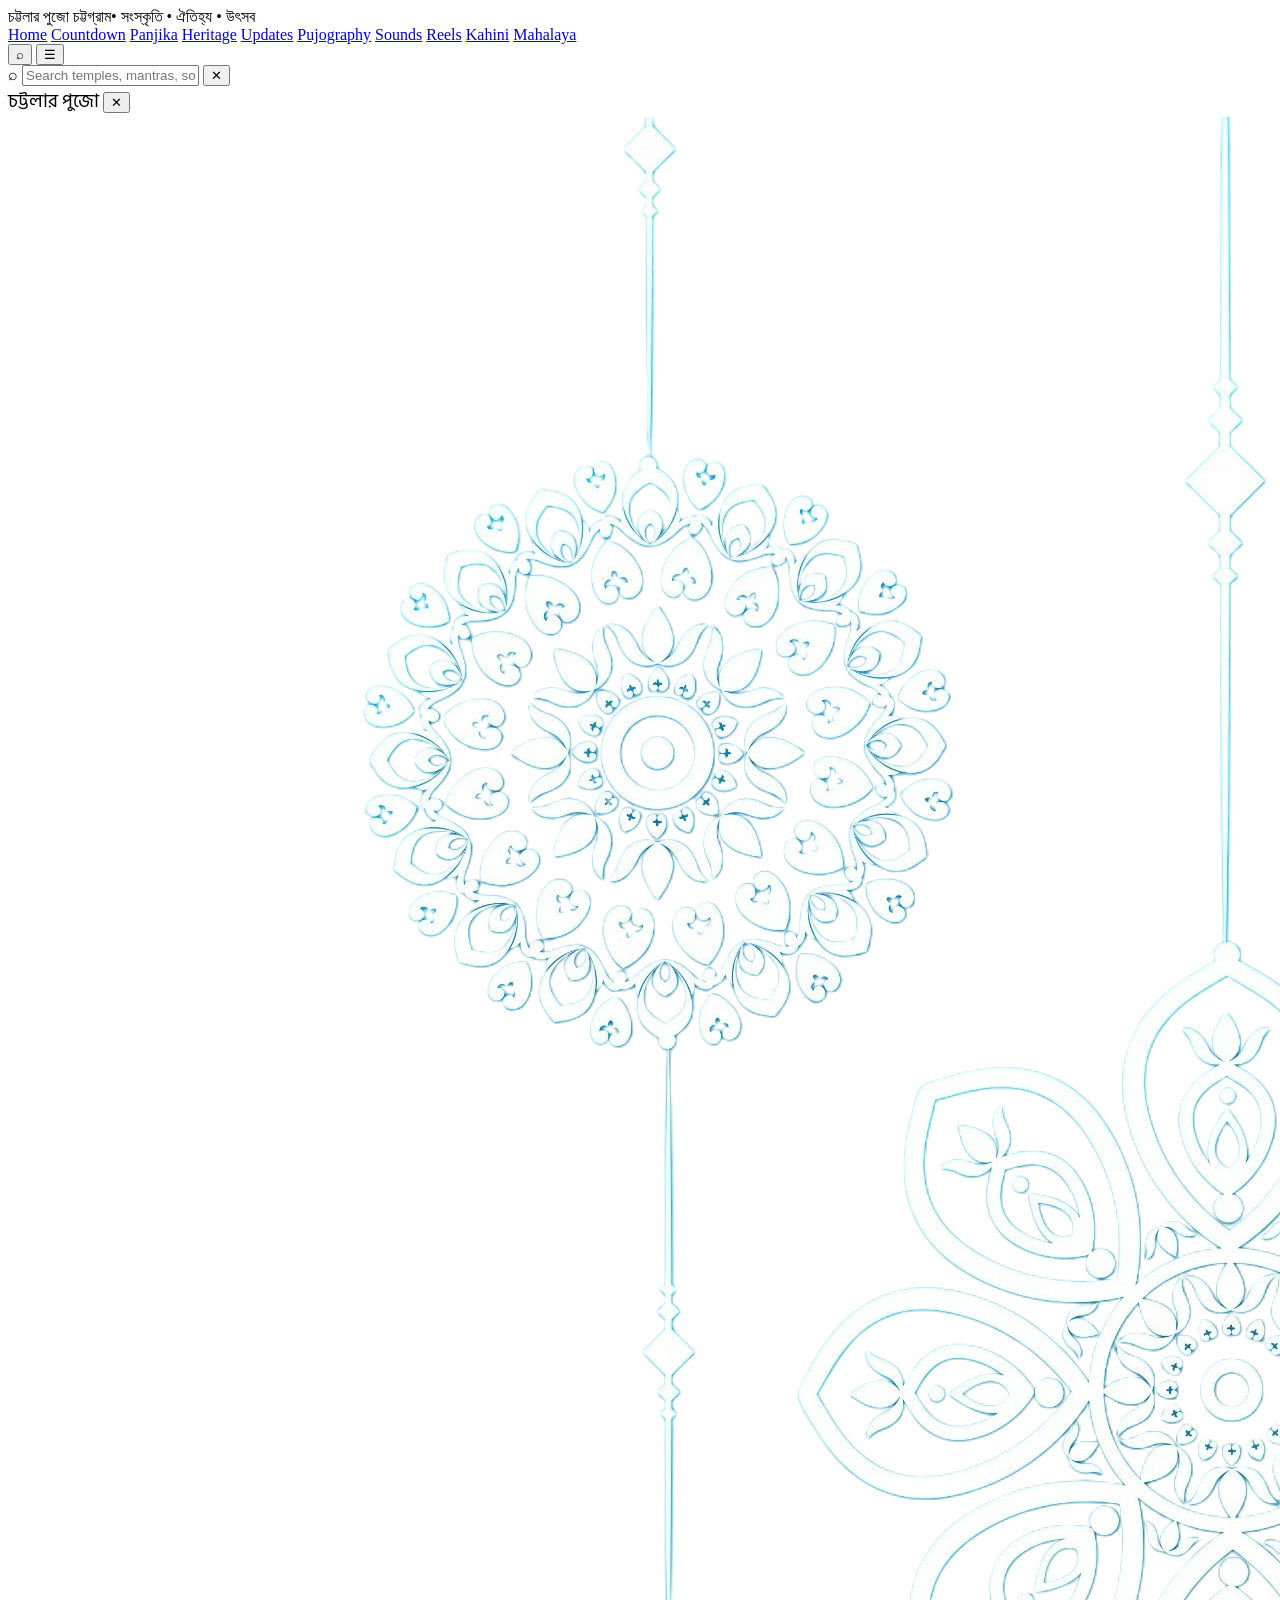
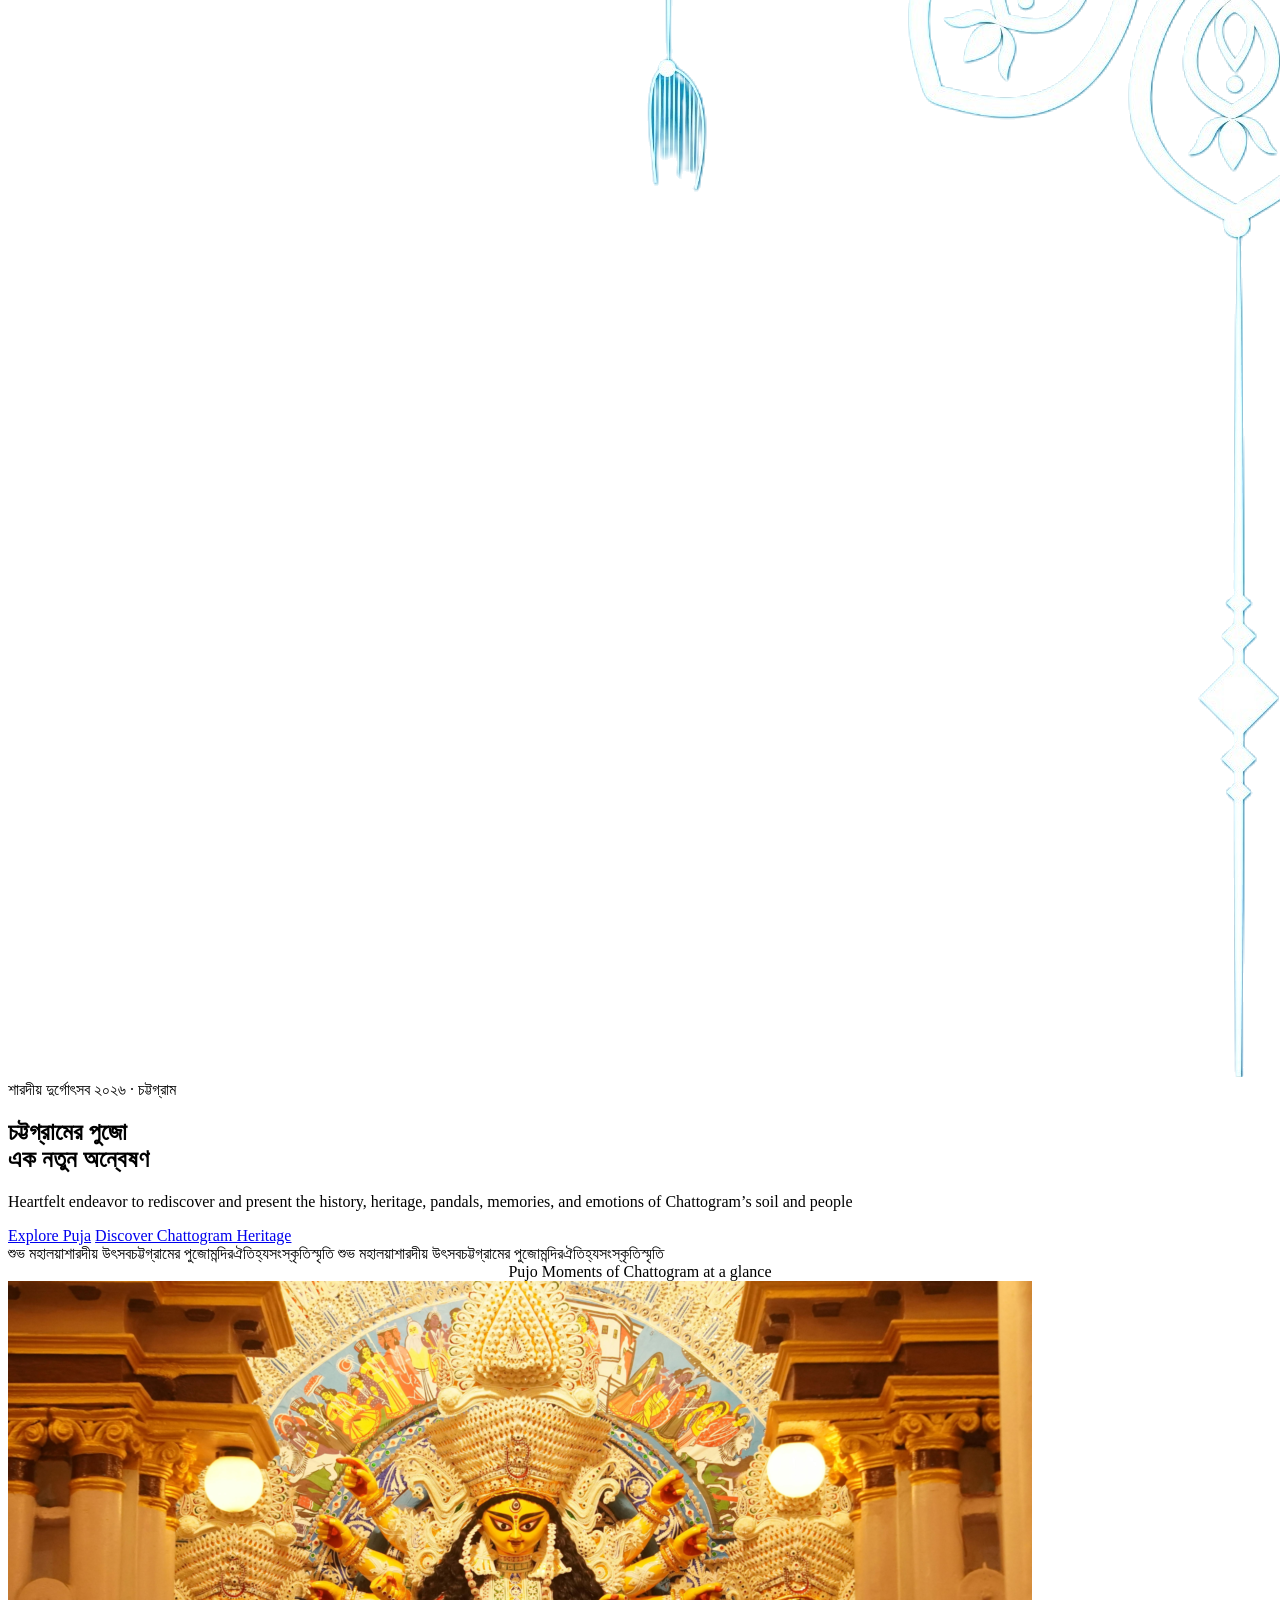
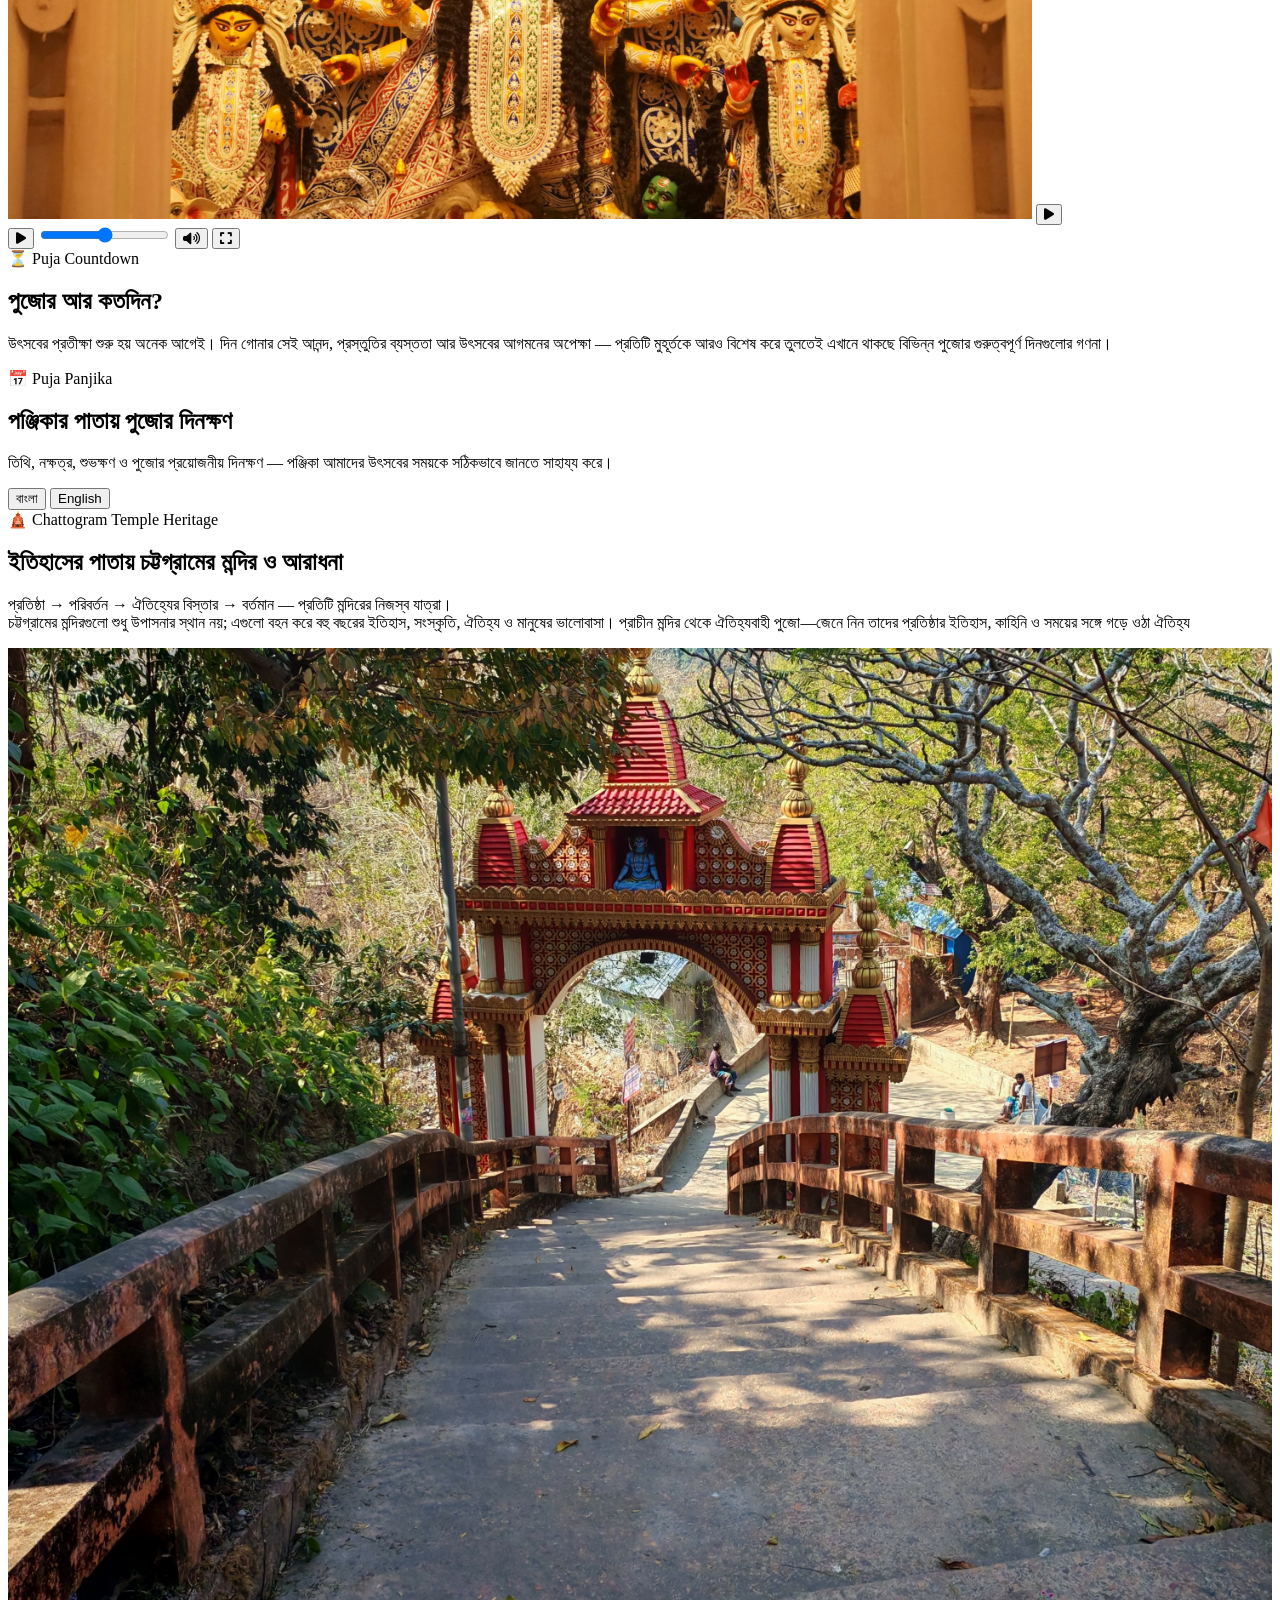
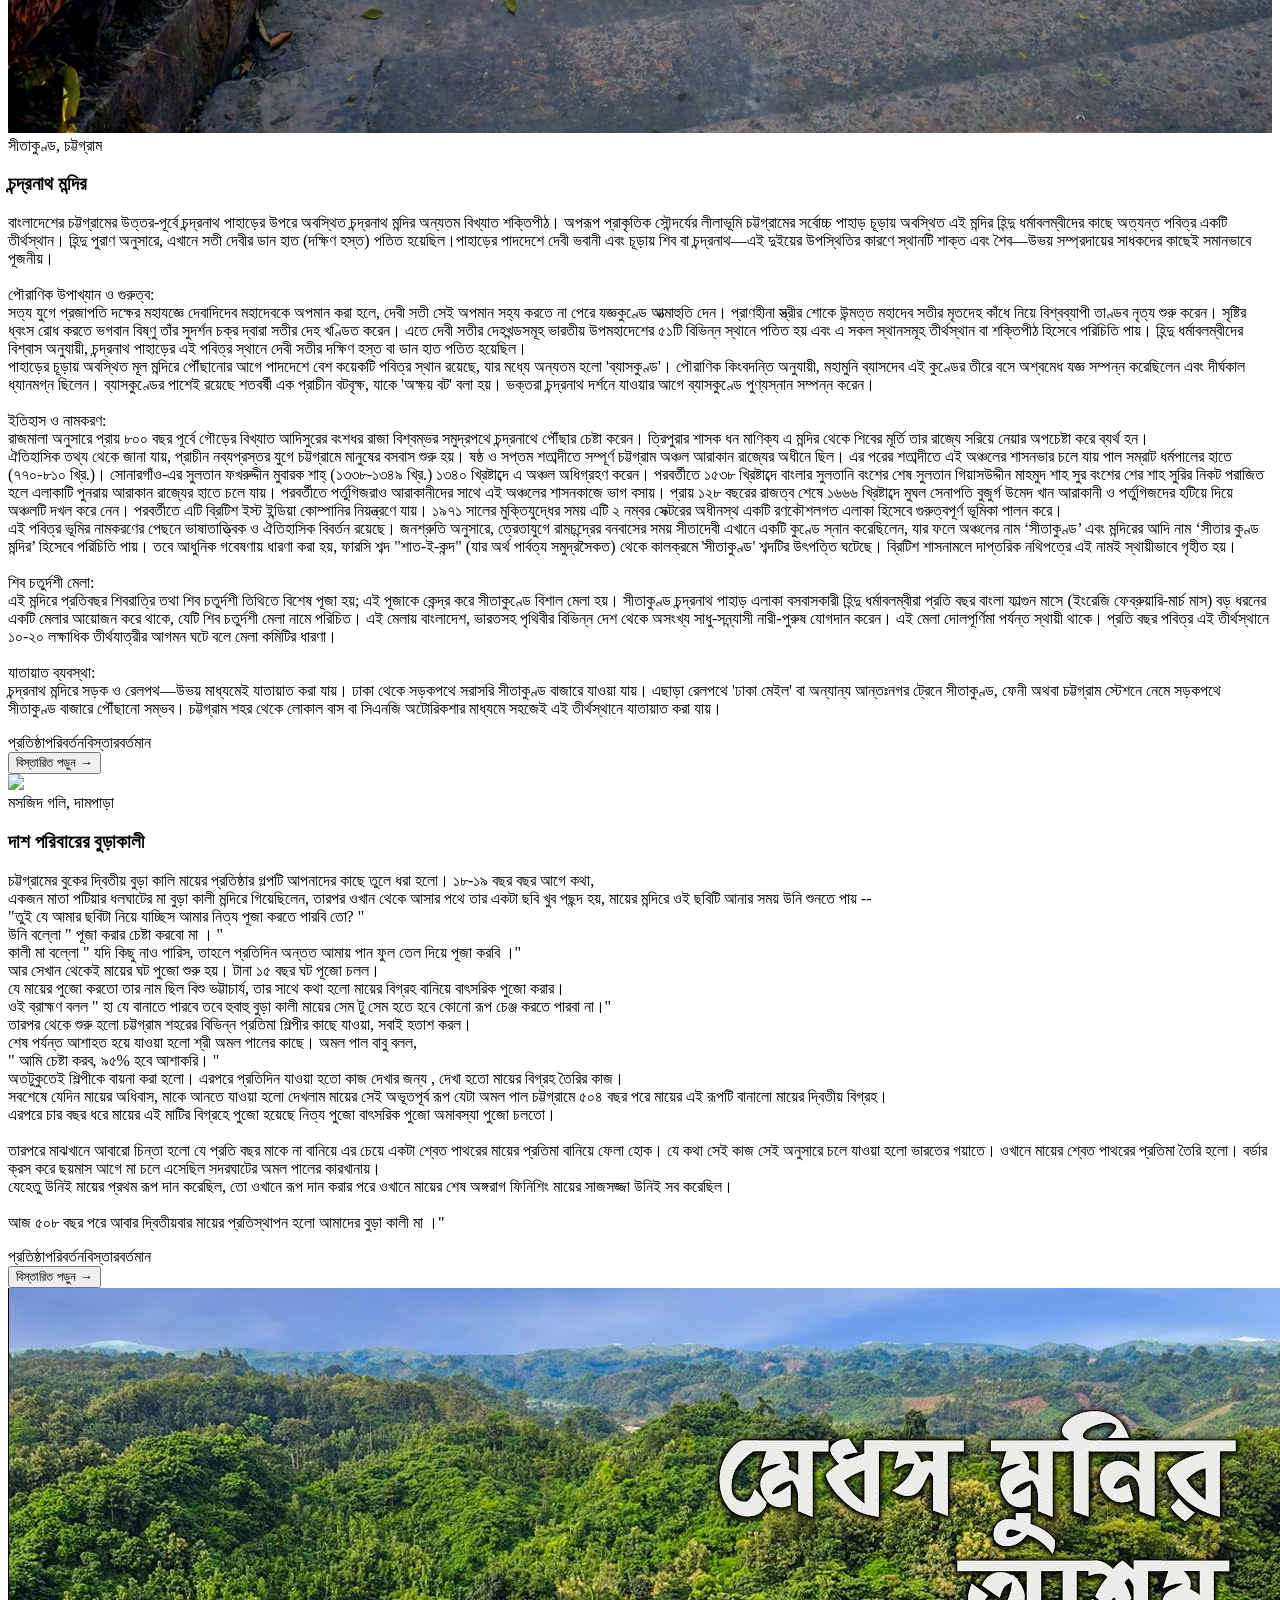
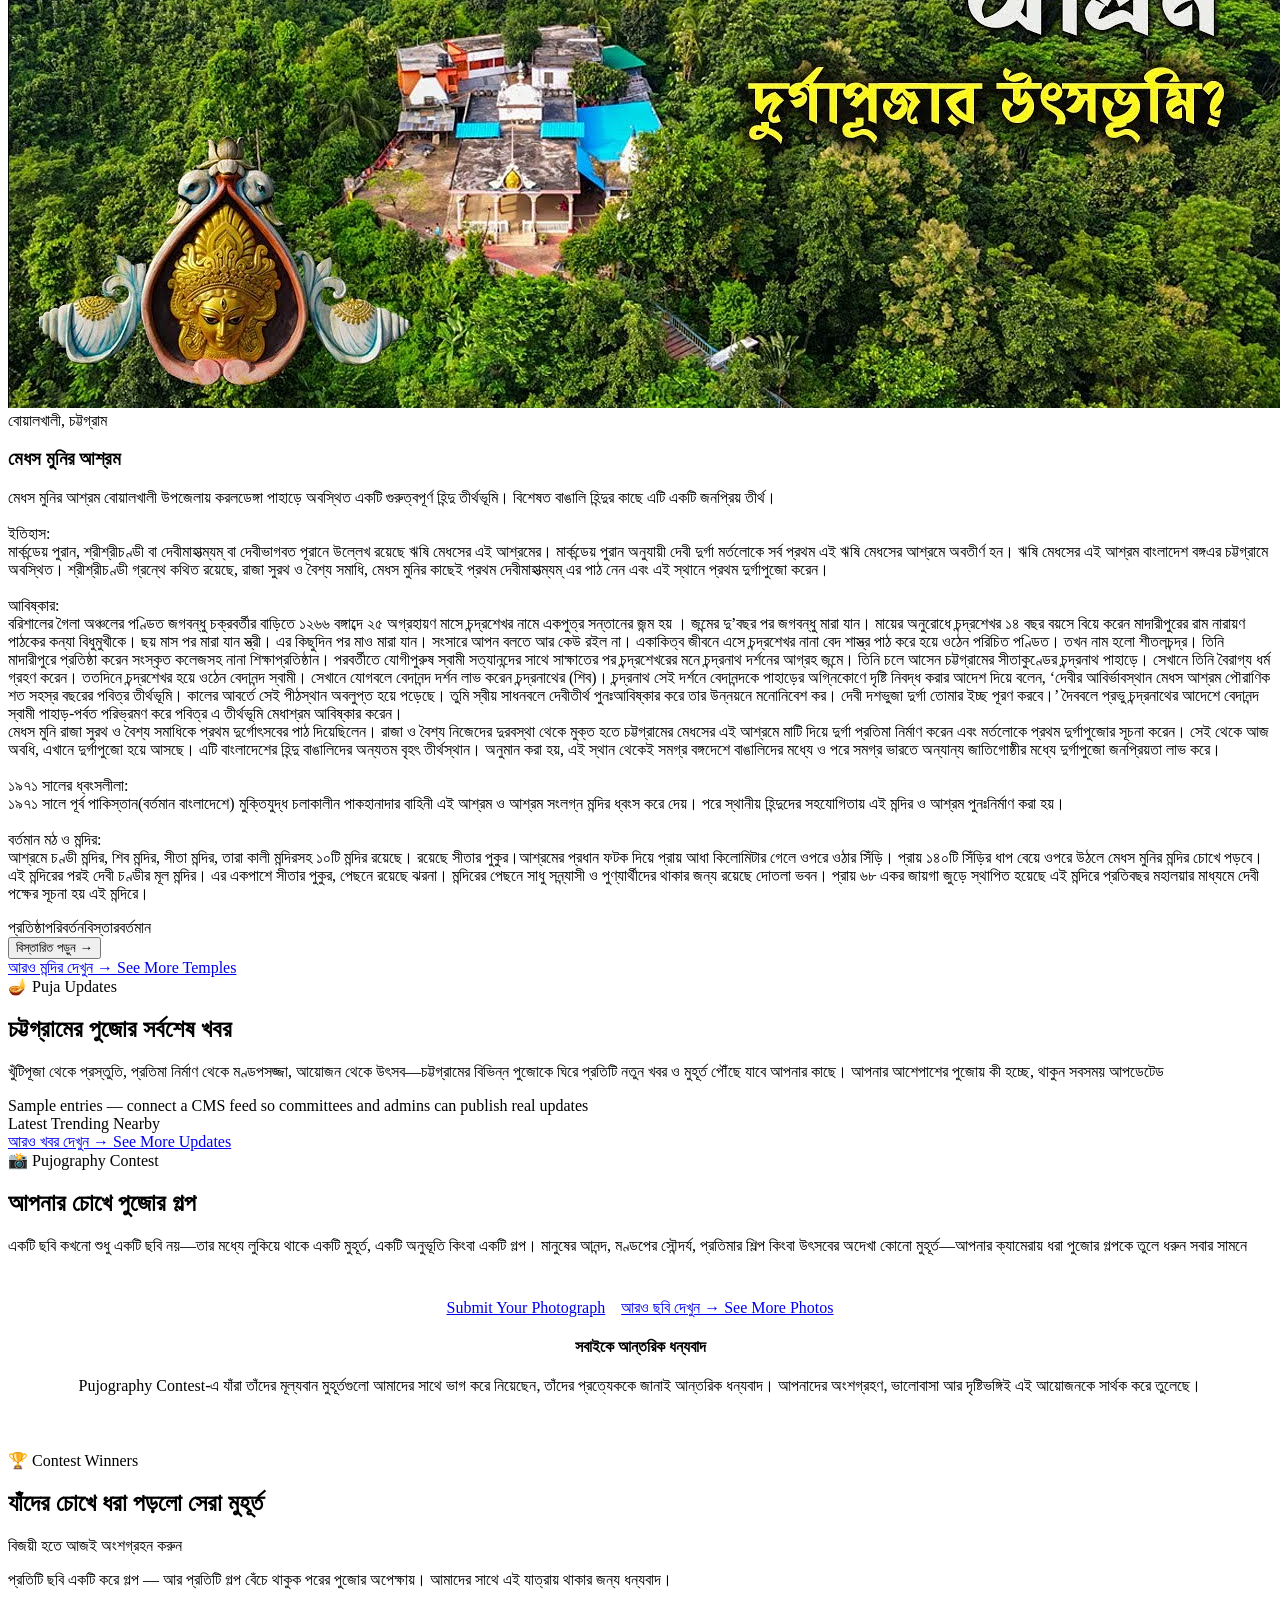
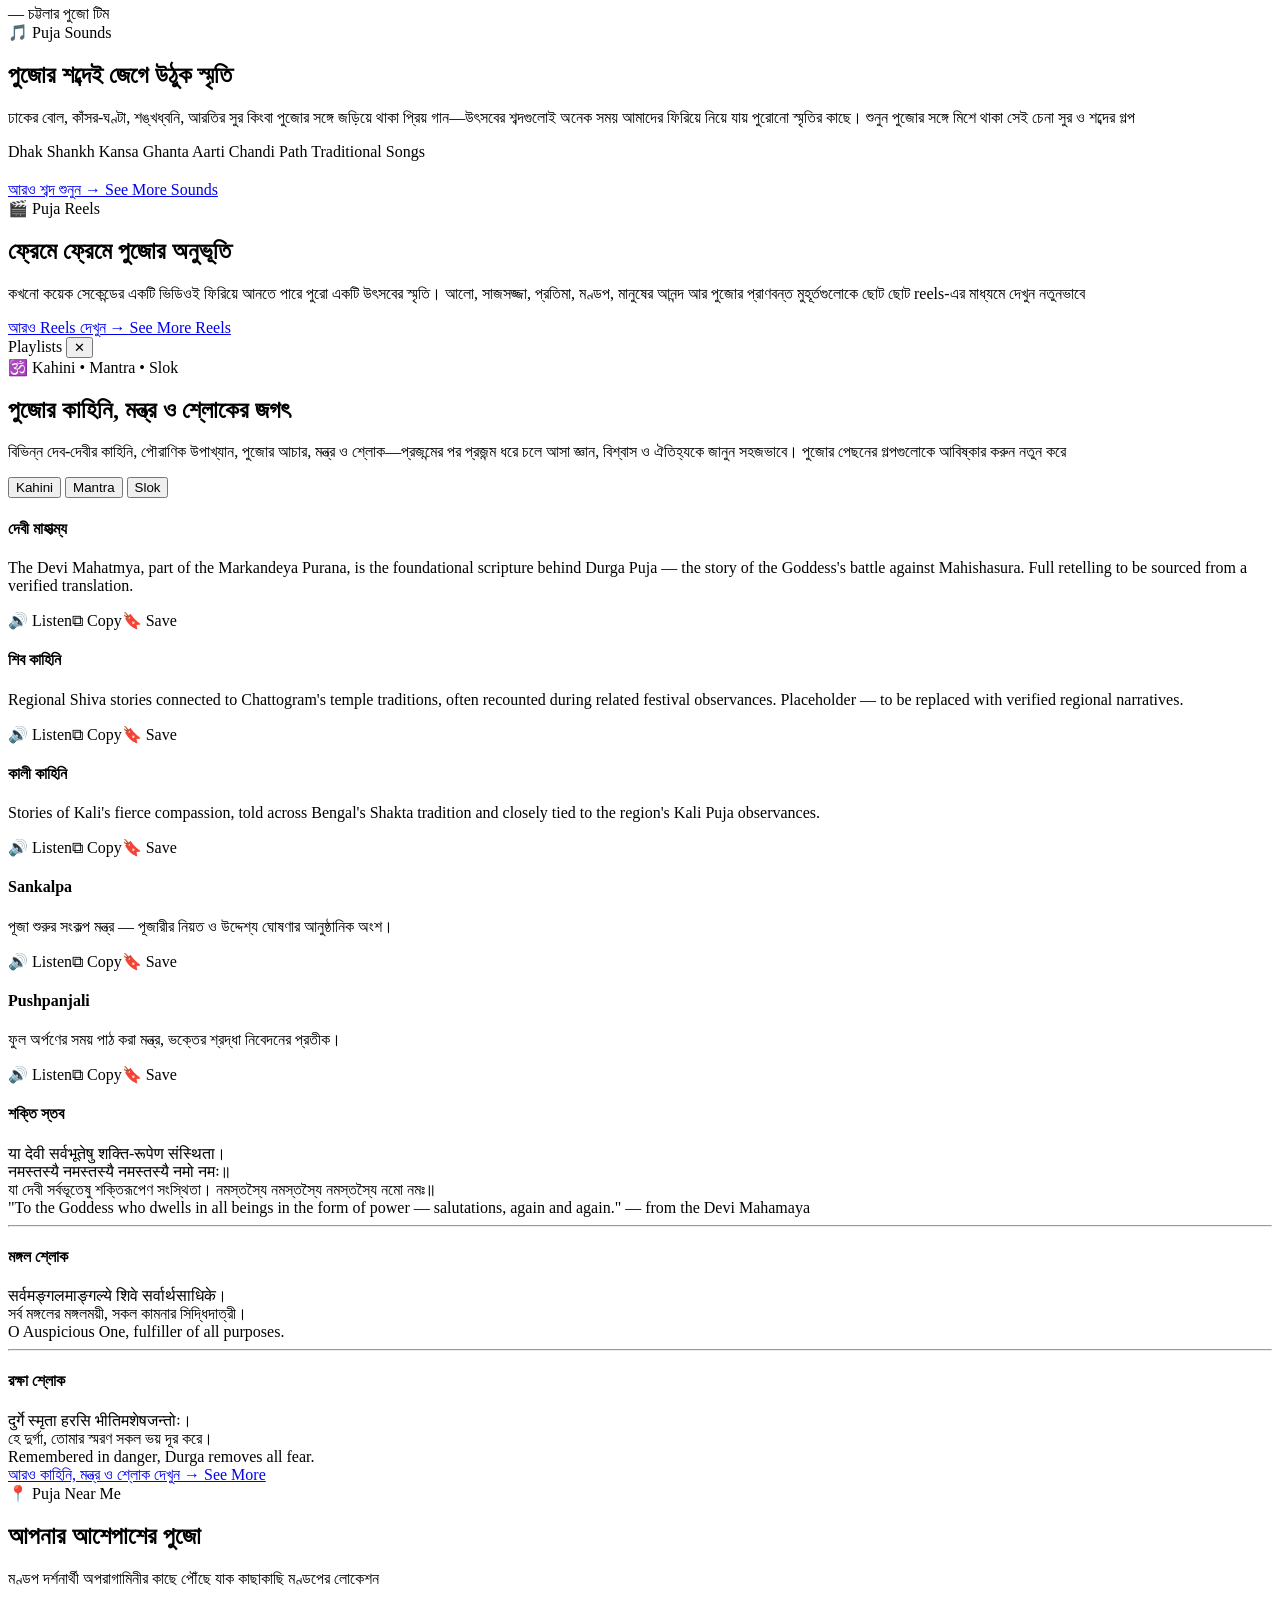
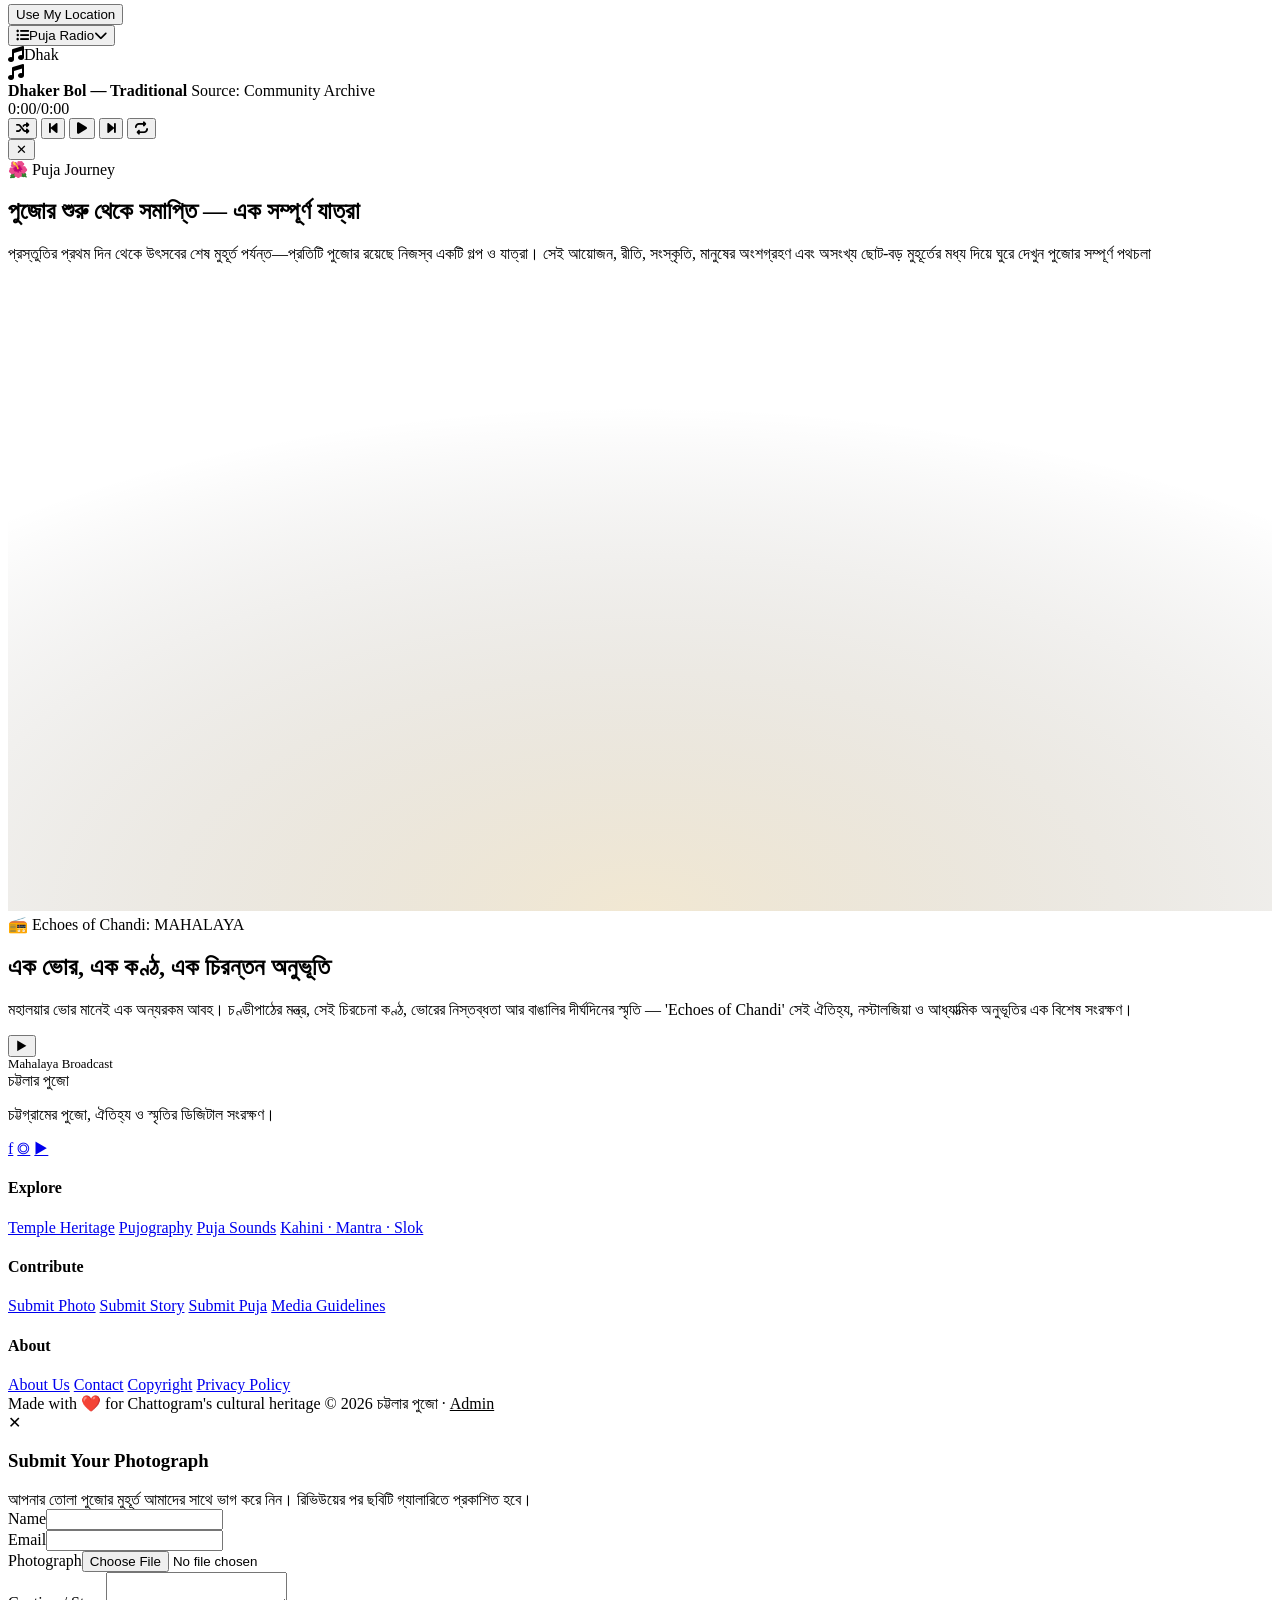
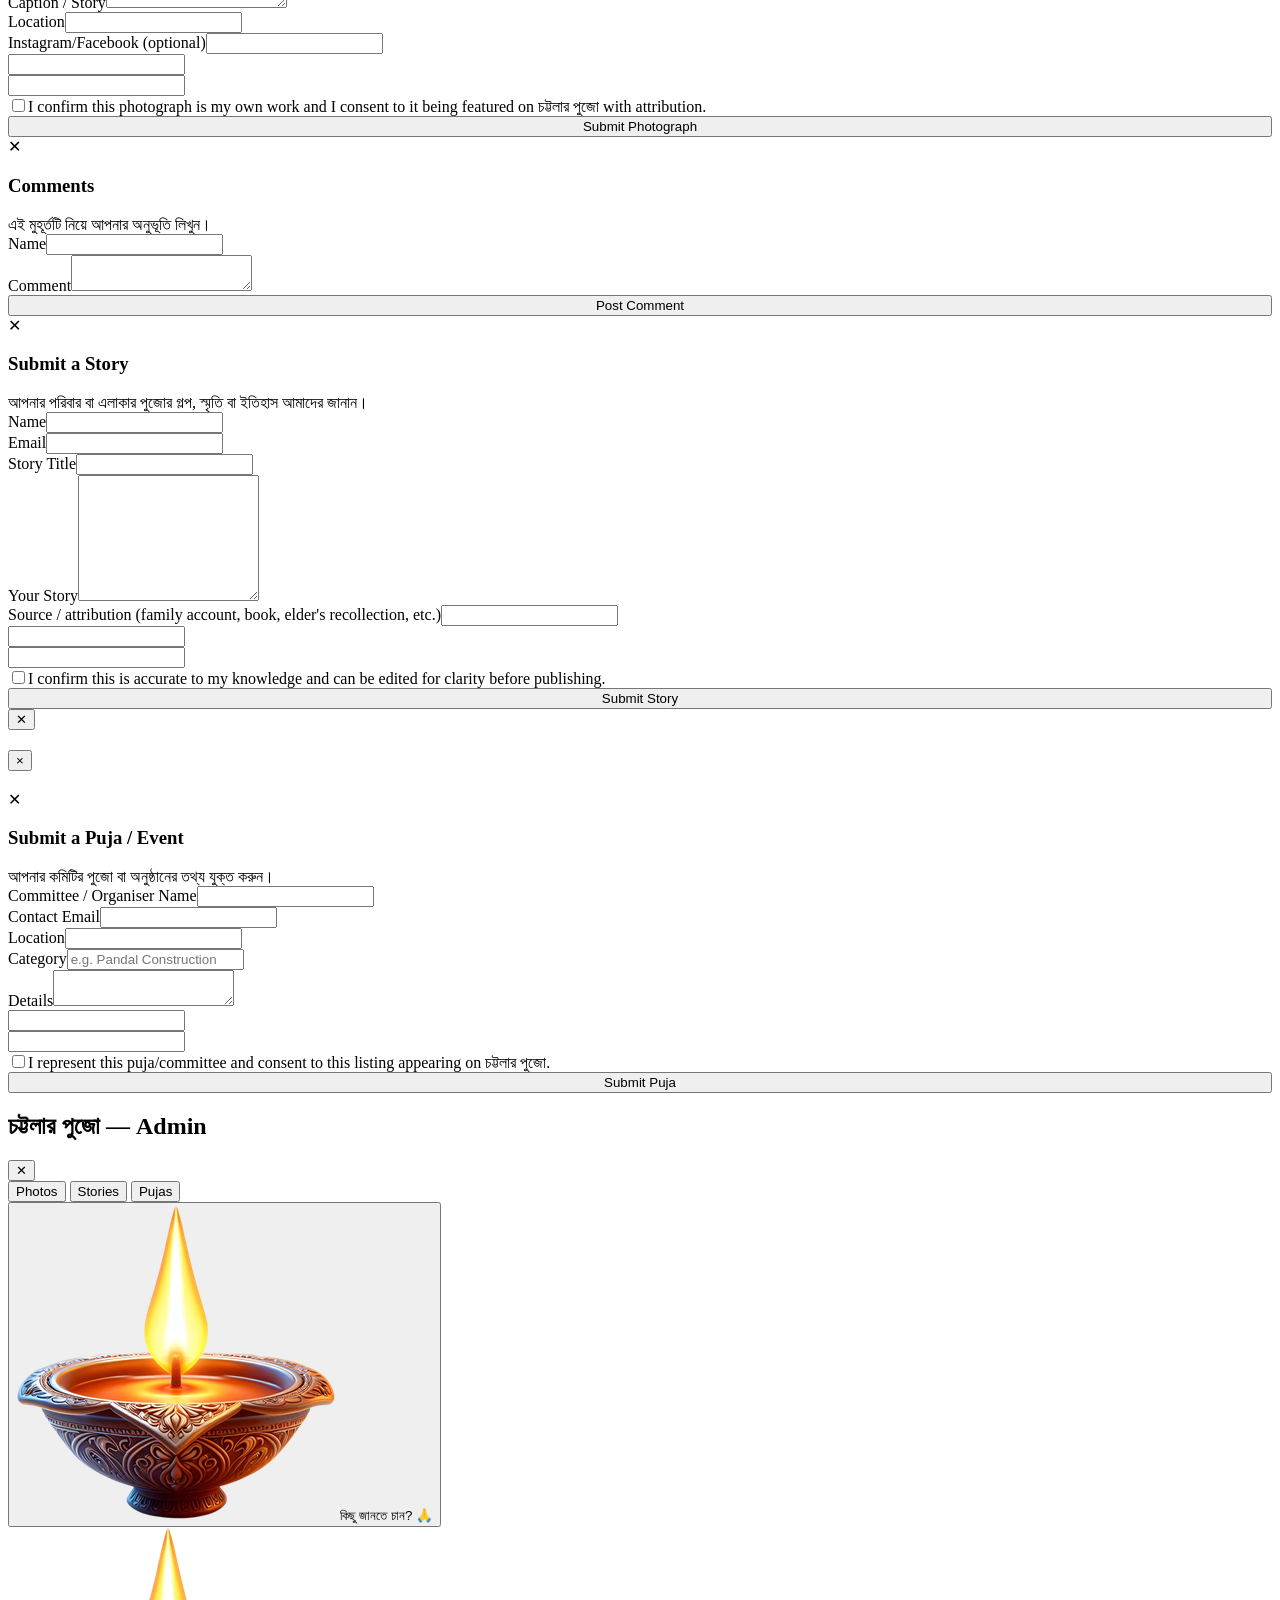
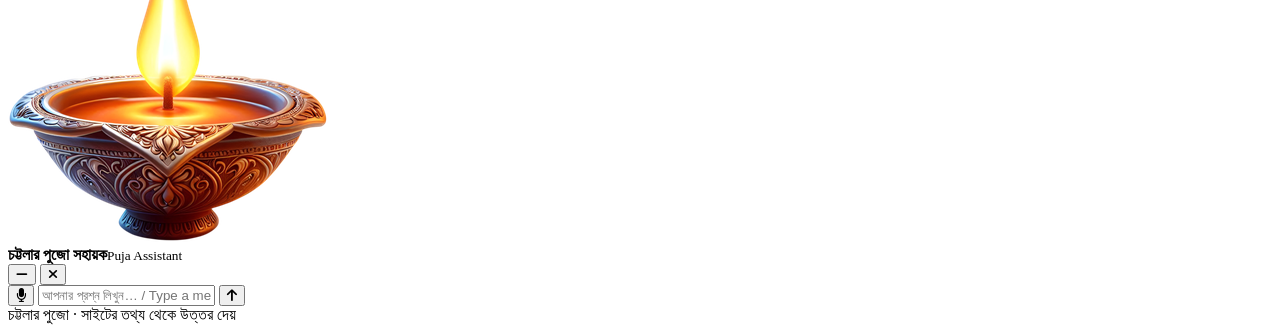
==== index.html @ 5cc56a30 "Add" ====
<!DOCTYPE html>
<html lang="bn">
<head>
<meta charset="UTF-8">
<meta name="viewport" content="width=device-width, initial-scale=1.0">
<title>চট্টলার পুজো — চট্টগ্রামের পুজো ও ঐতিহ্য</title>
<meta name="description" content="চট্টলার পুজো — a living digital archive of Chattogram's Durga Puja traditions, temples, stories, sounds and photography.">
<link rel="preconnect" href="https://fonts.googleapis.com">
<link rel="preconnect" href="https://fonts.gstatic.com" crossorigin>
<link rel="icon" type="image/png" href="image.png">
<link href="https://fonts.googleapis.com/css2?family=Tiro+Bangla&display=swap" rel="stylesheet">
<link href="https://fonts.googleapis.com/css2?family=Fraunces:ital,opsz,wght@0,9..144,300;0,9..144,400;0,9..144,500;0,9..144,600;1,9..144,400&family=Hind+Siliguri:wght@300;400;500;600;700&family=Inter:wght@300;400;500;600&display=swap" rel="stylesheet">
<link rel="stylesheet"
href="https://cdnjs.cloudflare.com/ajax/libs/font-awesome/6.7.2/css/all.min.css">
<link href="https://fonts.googleapis.com/css2?family=Cinzel+Decorative:wght@400;700&display=swap" rel="stylesheet">
<link rel="stylesheet" href="style.css">
</head>
<body>

<div class="ambient"><span class="g1"></span><span class="g2"></span></div>

<!-- ============ NAVBAR ============ -->
<header class="navbar glass" id="navbar">
  <div class="nav-brand">
    <span class="logo bn">চট্টলার পুজো</span>
    <span class="sub bn">চট্টগ্রাম• সংস্কৃতি • ঐতিহ্য • উৎসব</span>
  </div>
  <nav class="nav-links">
    <a href="#home">Home</a>
    <a href="#countdown">Countdown</a>
    <a href="#panjika">Panjika</a>
    <a href="#temples">Heritage</a>
    <a href="#updates">Updates</a>
    <a href="#gallery">Pujography</a>
    <a href="#sounds">Sounds</a>
    <a href="#reels">Reels</a>
    <a href="#kahini">Kahini</a>
    <a href="#mahalaya">Mahalaya</a>
  </nav>
  <div class="nav-right">
    <button class="nav-icon-search" id="searchOpen" aria-label="Search">⌕</button>
    <button class="nav-hamburger" id="hamburger" aria-label="Menu">☰</button>
  </div>
</header>

<!-- ============ SEARCH OVERLAY ============ -->
<div class="search-overlay" id="searchOverlay">
  <div class="search-box">
    <div class="search-input-row glass-strong">
      <span>⌕</span>
      <input type="text" id="searchInput" placeholder="Search temples, mantras, sounds, stories…" autocomplete="off">
      <button class="search-close" id="searchClose">✕</button>
    </div>
    <div class="search-results" id="searchResults"></div>
  </div>
</div>

<!-- ============ MOBILE DRAWER ============ -->
<div class="drawer" id="drawer">
  <div class="drawer-top">
    <span class="logo display bn" style="font-family:'Hind Siliguri',sans-serif;font-size:1.2rem;">চট্টলার পুজো</span>
    <button class="drawer-close" id="drawerClose">✕</button>
  </div>
  <div class="drawer-list" id="drawerList">
    <!-- injected by JS -->
  </div>
</div>

<!-- ============ HERO ============ -->
<section class="hero" id="home">
  <div class="hero-scene">
        <img src="2141.png" alt="kolka-design" class="kolka">

    <div class="diya d1"></div><div class="diya d2"></div><div class="diya d3"></div><div class="diya d4"></div>
  </div>
  <div class="hero-eyebrow glass bn">শারদীয় দুর্গোৎসব ২০২৬ · চট্টগ্রাম</div>
  <h1 class="bn">চট্টগ্রামের পুজো<br>এক নতুন অন্বেষণ</h1>
  <p class="sub">Heartfelt endeavor to rediscover and present the history, heritage, pandals, memories, and emotions of Chattogram’s soil and people</p>
  <div class="hero-ctas">
    <a href="#countdown" class="btn btn-primary">Explore Puja</a>
    <a href="#temples" class="btn btn-ghost">Discover Chattogram Heritage</a>
  </div>
</section>

<div class="ticker-wrap">
  <div class="ticker bn">
    <span>শুভ মহালয়া</span><span>শারদীয় উৎসব</span><span>চট্টগ্রামের পুজো</span><span>মন্দির</span><span>ঐতিহ্য</span><span>সংস্কৃতি</span><span>স্মৃতি</span>
    <span>শুভ মহালয়া</span><span>শারদীয় উৎসব</span><span>চট্টগ্রামের পুজো</span><span>মন্দির</span><span>ঐতিহ্য</span><span>সংস্কৃতি</span><span>স্মৃতি</span>
  </div>
</div>
<div id="ember-container"></div>
 
<!-- Video Section -->
<section class="featured-video">
    <div class="vid-caption"><center>Pujo Moments of Chattogram at a glance</center></div>
    <div class="video-container">
                <div class="dust-container">
      <span class="dust d1"></span>
   <span class="dust d2"></span>
    <span class="dust d3"></span>
   <span class="dust d4"></span>
    <span class="dust d5"></span>
     <span class="dust d6"></span>
      <span class="dust d7"></span>
</div>
        <div class="video-wrapper">

    <video id="heritageVideo" poster="images.png" src="promo.mp4"></video>

    <button class="play-btn" id="playBtn">
        <i class="fa-solid fa-play"></i>
    </button>

    <div class="video-controls" id="controls">
        <button id="playPause">
            <i class="fa-solid fa-play"></i>
        </button>

        <input type="range" id="progress">

        <button id="muteBtn">
            <i class="fa-solid fa-volume-high"></i>
        </button>

        <button id="fullscreenBtn">
            <i class="fa-solid fa-expand"></i>
        </button>
    </div>

</div>

    </div>
</section>

<div class="cursor-glow"></div>
<!-- ============ COUNTDOWN ============ -->
<section class="section" id="countdown">
  <div class="section-head reveal">
    <div class="kicker">⏳ Puja Countdown</div>
    <h2 class="bn">পুজোর আর কতদিন?</h2>
    <p class="bn">উৎসবের প্রতীক্ষা শুরু হয় অনেক আগেই। দিন গোনার সেই আনন্দ, প্রস্তুতির ব্যস্ততা আর উৎসবের আগমনের অপেক্ষা — প্রতিটি মুহূর্তকে আরও বিশেষ করে তুলতেই এখানে থাকছে বিভিন্ন পুজোর গুরুত্বপূর্ণ দিনগুলোর গণনা।</p>
  </div>
  <div class="count-grid reveal" id="countGrid"></div>
</section>

<!-- ============ PUJA PANJIKA ============ -->
<section class="section section-alt" id="panjika">
  <div class="section-head reveal">
    <div class="kicker">📅 Puja Panjika</div>
    <h2 class="bn">পঞ্জিকার পাতায় পুজোর দিনক্ষণ</h2>
    <p class="bn">তিথি, নক্ষত্র, শুভক্ষণ ও পুজোর প্রয়োজনীয় দিনক্ষণ — পঞ্জিকা আমাদের উৎসবের সময়কে সঠিকভাবে জানতে সাহায্য করে।</p>
  </div>
  <div class="panjika-toggle reveal">
    <button class="lang-btn glass active" data-lang="bn">বাংলা</button>
    <button class="lang-btn glass" data-lang="en">English</button>
  </div>
  <div class="panjika-grid reveal" id="panjikaGrid" ></div>
</section>

<!-- ============ TEMPLE HERITAGE ============ -->
<section class="section section-alt" id="temples">
  <div class="section-head reveal">
    <div class="kicker">🛕 Chattogram Temple Heritage</div>
    <h2 class="bn">ইতিহাসের পাতায় চট্টগ্রামের মন্দির ও আরাধনা</h2>
    <p class="bn">প্রতিষ্ঠা → পরিবর্তন → ঐতিহ্যের বিস্তার → বর্তমান — প্রতিটি মন্দিরের নিজস্ব যাত্রা।<br>
    চট্টগ্রামের মন্দিরগুলো শুধু উপাসনার স্থান নয়; এগুলো বহন করে বহু বছরের ইতিহাস, সংস্কৃতি, ঐতিহ্য ও মানুষের ভালোবাসা। প্রাচীন মন্দির থেকে ঐতিহ্যবাহী পুজো—জেনে নিন তাদের প্রতিষ্ঠার ইতিহাস, কাহিনি ও সময়ের সঙ্গে গড়ে ওঠা ঐতিহ্য</p>
  </div>
  <div class="temple-grid reveal">
<div class="temple-card glass">
      <div class="temple-art">
        <img src="IMG_20260209_1420562.jpeg" alt="Sri Sri Chandranath Temple" loading="lazy" style="width:100%;height:100%;object-fit:cover;">
      </div>
      <div class="temple-body">
        <div class="loc">সীতাকুণ্ড, চট্টগ্রাম</div>
        <h3>চন্দ্রনাথ মন্দির</h3>
        <p>বাংলাদেশের চট্টগ্রামের উত্তর-পূর্বে চন্দ্রনাথ পাহাড়ের উপরে অবস্থিত চন্দ্রনাথ মন্দির অন্যতম বিখ্যাত শক্তিপীঠ। অপরূপ প্রাকৃতিক সৌন্দর্যের লীলাভূমি চট্টগ্রামের সর্বোচ্চ পাহাড় চূড়ায় অবস্থিত এই মন্দির হিন্দু ধর্মাবলম্বীদের কাছে অত্যন্ত পবিত্র একটি তীর্থস্থান। হিন্দু পুরাণ অনুসারে, এখানে সতী দেবীর ডান হাত (দক্ষিণ হস্ত) পতিত হয়েছিল।পাহাড়ের পাদদেশে দেবী ভবানী এবং চূড়ায় শিব বা চন্দ্রনাথ—এই দুইয়ের উপস্থিতির কারণে স্থানটি শাক্ত এবং শৈব—উভয় সম্প্রদায়ের সাধকদের কাছেই সমানভাবে পূজনীয়।<br><br>
          পৌরাণিক উপাখ্যান ও গুরুত্ব:<br>
         সত্য যুগে প্রজাপতি দক্ষের মহাযজ্ঞে দেবাদিদেব মহাদেবকে অপমান করা হলে, দেবী সতী সেই অপমান সহ্য করতে না পেরে যজ্ঞকুণ্ডে আত্মাহুতি দেন। প্রাণহীনা স্ত্রীর শোকে উন্মত্ত মহাদেব সতীর মৃতদেহ কাঁধে নিয়ে বিশ্বব্যাপী তাণ্ডব নৃত্য শুরু করেন। সৃষ্টির ধ্বংস রোধ করতে ভগবান বিষ্ণু তাঁর সুদর্শন চক্র দ্বারা সতীর দেহ খণ্ডিত করেন। এতে দেবী সতীর দেহখন্ডসমূহ ভারতীয় উপমহাদেশের ৫১টি বিভিন্ন স্থানে পতিত হয় এবং এ সকল স্থানসমূহ তীর্থস্থান বা শক্তিপীঠ হিসেবে পরিচিতি পায়। হিন্দু ধর্মাবলম্বীদের বিশ্বাস অনুযায়ী, চন্দ্রনাথ পাহাড়ের এই পবিত্র স্থানে দেবী সতীর দক্ষিণ হস্ত বা ডান হাত পতিত হয়েছিল।<br>
         পাহাড়ের চূড়ায় অবস্থিত মূল মন্দিরে পৌঁছানোর আগে পাদদেশে বেশ কয়েকটি পবিত্র স্থান রয়েছে, যার মধ্যে অন্যতম হলো 'ব্যাসকুণ্ড'। পৌরাণিক কিংবদন্তি অনুযায়ী, মহামুনি ব্যাসদেব এই কুণ্ডের তীরে বসে অশ্বমেধ যজ্ঞ সম্পন্ন করেছিলেন এবং দীর্ঘকাল ধ্যানমগ্ন ছিলেন। ব্যাসকুণ্ডের পাশেই রয়েছে শতবর্ষী এক প্রাচীন বটবৃক্ষ, যাকে 'অক্ষয় বট' বলা হয়। ভক্তরা চন্দ্রনাথ দর্শনে যাওয়ার আগে ব্যাসকুণ্ডে পুণ্যস্নান সম্পন্ন করেন।<br><br>
         ইতিহাস ও নামকরণ:<br>
         রাজমালা অনুসারে প্রায় ৮০০ বছর পূর্বে গৌড়ের বিখ্যাত আদিসুরের বংশধর রাজা বিশ্বম্ভর সমুদ্রপথে চন্দ্রনাথে পৌঁছার চেষ্টা করেন। ত্রিপুরার শাসক ধন মাণিক্য এ মন্দির থেকে শিবের মূর্তি তার রাজ্যে সরিয়ে নেয়ার অপচেষ্টা করে ব্যর্থ হন। <br>
        ঐতিহাসিক তথ্য থেকে জানা যায়, প্রাচীন নব্যপ্রস্তর যুগে চট্টগ্রামে মানুষের বসবাস শুরু হয়। ষষ্ঠ ও সপ্তম শতাব্দীতে সম্পূর্ণ চট্টগ্রাম অঞ্চল আরাকান রাজ্যের অধীনে ছিল। এর পরের শতাব্দীতে এই অঞ্চলের শাসনভার চলে যায় পাল সম্রাট ধর্মপালের হাতে (৭৭০-৮১০ খ্রি.)। সোনারগাঁও-এর সুলতান ফখরুদ্দীন মুবারক শাহ্ (১৩৩৮-১৩৪৯ খ্রি.) ১৩৪০ খ্রিষ্টাব্দে এ অঞ্চল অধিগ্রহণ করেন। পরবর্তীতে ১৫৩৮ খ্রিষ্টাব্দে বাংলার সুলতানি বংশের শেষ সুলতান গিয়াসউদ্দীন মাহমুদ শাহ সুর বংশের শের শাহ সুরির নিকট পরাজিত হলে এলাকাটি পুনরায় আরাকান রাজ্যের হাতে চলে যায়। পরবর্তীতে পর্তুগিজরাও আরাকানীদের সাথে এই অঞ্চলের শাসনকাজে ভাগ বসায়। প্রায় ১২৮ বছরের রাজত্ব শেষে ১৬৬৬ খ্রিষ্টাব্দে মুঘল সেনাপতি বুজুর্গ উমেদ খান আরাকানী ও পর্তুগিজদের হটিয়ে দিয়ে অঞ্চলটি দখল করে নেন। পরবর্তীতে এটি ব্রিটিশ ইস্ট ইন্ডিয়া কোম্পানির নিয়ন্ত্রণে যায়। ১৯৭১ সালের মুক্তিযুদ্ধের সময় এটি ২ নম্বর সেক্টরের অধীনস্থ একটি রণকৌশলগত এলাকা হিসেবে গুরুত্বপূর্ণ ভূমিকা পালন করে।<br>
        এই পবিত্র ভূমির নামকরণের পেছনে ভাষাতাত্ত্বিক ও ঐতিহাসিক বিবর্তন রয়েছে। জনশ্রুতি অনুসারে, ত্রেতাযুগে রামচন্দ্রের বনবাসের সময় সীতাদেবী এখানে একটি কুণ্ডে স্নান করেছিলেন, যার ফলে অঞ্চলের নাম ‘সীতাকুণ্ড’ এবং মন্দিরের আদি নাম ‘সীতার কুণ্ড মন্দির’ হিসেবে পরিচিতি পায়। তবে আধুনিক গবেষণায় ধারণা করা হয়, ফারসি শব্দ "শাত-ই-কন্দ" (যার অর্থ পার্বত্য সমুদ্রসৈকত) থেকে কালক্রমে 'সীতাকুণ্ড' শব্দটির উৎপত্তি ঘটেছে। ব্রিটিশ শাসনামলে দাপ্তরিক নথিপত্রে এই নামই স্থায়ীভাবে গৃহীত হয়।<br> <br>
        শিব চতুর্দশী মেলা:<br> 
        এই মন্দিরে প্রতিবছর শিবরাত্রি তথা শিব চতুর্দশী তিথিতে বিশেষ পূজা হয়; এই পূজাকে কেন্দ্র করে সীতাকুণ্ডে বিশাল মেলা হয়। সীতাকুণ্ড চন্দ্রনাথ পাহাড় এলাকা বসবাসকারী হিন্দু ধর্মাবলম্বীরা প্রতি বছর বাংলা ফাল্গুন মাসে (ইংরেজি ফেব্রুয়ারি-মার্চ মাস) বড় ধরনের একটি মেলার আয়োজন করে থাকে, যেটি শিব চতুর্দশী মেলা নামে পরিচিত। এই মেলায় বাংলাদেশ, ভারতসহ পৃথিবীর বিভিন্ন দেশ থেকে অসংখ্য সাধু-সন্ন্যাসী নারী-পুরুষ যোগদান করেন। এই মেলা দোলপূর্ণিমা পর্যন্ত স্থায়ী থাকে। প্রতি বছর পবিত্র এই তীর্থস্থানে ১০-২০ লক্ষাধিক তীর্থযাত্রীর আগমন ঘটে বলে মেলা কমিটির ধারণা।<br><br>
        যাতায়াত ব্যবস্থা:<br>
        চন্দ্রনাথ মন্দিরে সড়ক ও রেলপথ—উভয় মাধ্যমেই যাতায়াত করা যায়। ঢাকা থেকে সড়কপথে সরাসরি সীতাকুণ্ড বাজারে যাওয়া যায়। এছাড়া রেলপথে 'ঢাকা মেইল' বা অন্যান্য আন্তঃনগর ট্রেনে সীতাকুণ্ড, ফেনী অথবা চট্টগ্রাম স্টেশনে নেমে সড়কপথে সীতাকুণ্ড বাজারে পৌঁছানো সম্ভব। চট্টগ্রাম শহর থেকে লোকাল বাস বা সিএনজি অটোরিকশার মাধ্যমে সহজেই এই তীর্থস্থানে যাতায়াত করা যায়।
       </p>
        <div class="timeline-strip"><span>প্রতিষ্ঠা</span><span class="dot"></span><span>পরিবর্তন</span><span class="dot"></span><span>বিস্তার</span><span class="dot"></span><span>বর্তমান</span></div>
       <button class="temple-read-btn">
                      বিস্তারিত পড়ুন →
                  </button>
        <div class="source-note"></div>
      </div>
    </div>

<div class="temple-card glass">
      <div class="temple-art">
        <img src="PXL_20260702_123250797.jpg">
      </div>
      <div class="temple-body">
        <div class="loc">মসজিদ গলি, দামপাড়া</div>
        <h3>দাশ পরিবারের বুড়াকালী</h3>
        <p> চট্টগ্রামের বুকের দ্বিতীয় বুড়া কালি মায়ের প্রতিষ্ঠার গল্পটি আপনাদের কাছে তুলে ধরা হলো।   
১৮-১৯ বছর বছর আগে কথা,<br> 
একজন মাতা পটিয়ার ধলঘাটের মা বুড়া কালী মন্দিরে গিয়েছিলেন,  তারপর ওখান থেকে আসার পথে তার একটা ছবি খুব পছন্দ হয়, মায়ের মন্দিরে ওই ছবিটি আনার সময় উনি শুনতে পায়  --<br> 
"তুই যে আমার ছবিটা নিয়ে যাচ্ছিস আমার নিত্য পূজা করতে পারবি তো? "<br> 
উনি বল্লো " পূজা করার চেষ্টা করবো মা । "<br>
 কালী মা বল্লো " যদি কিছু নাও পারিস, তাহলে প্রতিদিন অন্তত আমায় পান ফুল তেল দিয়ে পূজা করবি ।"<br>
আর সেখান থেকেই মায়ের ঘট পুজো শুরু হয়। টানা ১৫ বছর ঘট পূজো চলল। <br>
যে মায়ের পুজো করতো তার নাম ছিল বিশু ভট্টাচার্য, তার সাথে কথা হলো মায়ের বিগ্রহ বানিয়ে বাৎসরিক পুজো করার। <br>
ওই ব্রাহ্মণ বলল " হা যে বানাতে পারবে তবে হুবাহু বুড়া কালী মায়ের সেম টু সেম হতে হবে কোনো রূপ চেঞ্জ করতে পারবা না।" <br>
তারপর থেকে শুরু হলো চট্টগ্রাম শহরের বিভিন্ন প্রতিমা শিল্পীর কাছে যাওয়া, সবাই হতাশ করল। <br>
শেষ পর্যন্ত আশাহত হয়ে যাওয়া হলো শ্রী অমল পালের কাছে। অমল পাল বাবু বলল, <br>
 " আমি চেষ্টা করব, ৯৫% হবে আশাকরি। "<br>
অতটুকুতেই শিল্পীকে বায়না করা হলো। এরপরে প্রতিদিন যাওয়া হতো কাজ দেখার জন্য , দেখা হতো মায়ের বিগ্রহ তৈরির কাজ। <br>
সবশেষে যেদিন মায়ের অধিবাস, মাকে আনতে যাওয়া হলো দেখলাম মায়ের সেই অভূতপূর্ব রূপ যেটা অমল পাল চট্টগ্রামে ৫০৪ বছর পরে মায়ের এই রূপটি বানালো মায়ের দ্বিতীয় বিগ্রহ।<br> 
এরপরে চার বছর ধরে মায়ের এই মাটির বিগ্রহে পুজো হয়েছে নিত্য পুজো বাৎসরিক পুজো অমাবস্যা পুজো চলতো।<br><br> 
তারপরে মাঝখানে আবারো চিন্তা হলো যে প্রতি বছর মাকে না বানিয়ে এর চেয়ে একটা শ্বেত পাথরের মায়ের প্রতিমা বানিয়ে ফেলা হোক। যে কথা সেই কাজ সেই অনুসারে চলে যাওয়া হলো  ভারতের গয়াতে। ওখানে মায়ের শ্বেত পাথরের প্রতিমা তৈরি হলো। বর্ডার ক্রস করে ছয়মাস আগে মা চলে এসেছিল সদরঘাটের অমল পালের কারখানায়।<br>
যেহেতু উনিই মায়ের প্রথম রূপ দান করেছিল, তো ওখানে রূপ দান করার পরে ওখানে মায়ের শেষ অঙ্গরাগ ফিনিশিং মায়ের সাজসজ্জা উনিই সব করেছিল।<br><br> 
আজ ৫০৮ বছর পরে আবার দ্বিতীয়বার মায়ের প্রতিস্থাপন হলো আমাদের বুড়া কালী মা ।"
        </p>
        <div class="timeline-strip"><span>প্রতিষ্ঠা</span><span class="dot"></span><span>পরিবর্তন</span><span class="dot"></span><span>বিস্তার</span><span class="dot"></span><span>বর্তমান</span></div>
             <button class="temple-read-btn">
                      বিস্তারিত পড়ুন →
                  </button>
        <div class="source-note"></div>
      </div>
    </div>

<div class="temple-card glass">
      <div class="temple-art">
        <img src="c14.jpg">
      </div>
      <div class="temple-body">
        <div class="loc">বোয়ালখালী, চট্টগ্রাম</div>
        <h3>মেধস মুনির আশ্রম</h3>
        <p>মেধস মুনির আশ্রম বোয়ালখালী উপজেলায় করলডেঙ্গা পাহাড়ে অবস্থিত একটি গুরুত্বপূর্ণ হিন্দু তীর্থভূমি। বিশেষত বাঙালি হিন্দুর কাছে এটি একটি জনপ্রিয় তীর্থ।<br><br>
          ইতিহাস:<br>
         মার্কন্ডেয় পুরান, শ্রীশ্রীচণ্ডী বা দেবীমাহাত্ম্যম্ বা দেবীভাগবত পূরানে উল্লেখ রয়েছে ঋষি মেধসের এই আশ্রমের। মার্কন্ডেয় পুরান অনুযায়ী দেবী দুর্গা মর্তলোকে সর্ব প্রথম এই ঋষি মেধসের আশ্রমে অবতীর্ণ হন। ঋষি মেধসের এই আশ্রম বাংলাদেশ বঙ্গএর চট্টগ্রামে অবস্থিত। শ্রীশ্রীচণ্ডী গ্রন্থে কথিত রয়েছে, রাজা সুরথ ও বৈশ্য সমাধি, মেধস মুনির কাছেই প্রথম দেবীমাহাত্ম্যম্ এর পাঠ নেন এবং এই স্থানে প্রথম দুর্গাপুজো করেন।<br><br>
         আবিষ্কার:<br>
         বরিশালের গৈলা অঞ্চলের পণ্ডিত জগবন্ধু চক্রবর্তীর বাড়িতে ১২৬৬ বঙ্গাব্দে ২৫ অগ্রহায়ণ মাসে চন্দ্রশেখর নামে একপুত্র সন্তানের জন্ম হয় । জন্মের দু’বছর পর জগবন্ধু মারা যান। মায়ের অনুরোধে চন্দ্রশেখর ১৪ বছর বয়সে বিয়ে করেন মাদারীপুরের রাম নারায়ণ পাঠকের কন্যা বিধুমুখীকে। ছয় মাস পর মারা যান স্ত্রী। এর কিছুদিন পর মাও মারা যান। সংসারে আপন বলতে আর কেউ রইল না। একাকিত্ব জীবনে এসে চন্দ্রশেখর নানা বেদ শাস্ত্র পাঠ করে হয়ে ওঠেন পরিচিত পণ্ডিত। তখন নাম হলো শীতলচন্দ্র। তিনি মাদারীপুরে প্রতিষ্ঠা করেন সংস্কৃত কলেজসহ নানা শিক্ষাপ্রতিষ্ঠান। পরবর্তীতে যোগীপুরুষ স্বামী সত্যানন্দের সাথে সাক্ষাতের পর চন্দ্রশেখরের মনে চন্দ্রনাথ দর্শনের আগ্রহ জন্মে। তিনি চলে আসেন চট্টগ্রামের সীতাকুণ্ডের চন্দ্রনাথ পাহাড়ে। সেখানে তিনি বৈরাগ্য ধর্ম গ্রহণ করেন। ততদিনে চন্দ্রশেখর হয়ে ওঠেন বেদানন্দ স্বামী। সেখানে যোগবলে বেদানন্দ দর্শন লাভ করেন চন্দ্রনাথের (শিব)। চন্দ্রনাথ সেই দর্শনে বেদানন্দকে পাহাড়ের অগ্নিকোণে দৃষ্টি নিবদ্ধ করার আদেশ দিয়ে বলেন, ‘দেবীর আবির্ভাবস্থান মেধস আশ্রম পৌরাণিক শত সহস্র বছরের পবিত্র তীর্থভূমি। কালের আবর্তে সেই পীঠস্থান অবলুপ্ত হয়ে পড়েছে। তুমি স্বীয় সাধনবলে দেবীতীর্থ পুনঃআবিষ্কার করে তার উন্নয়নে মনোনিবেশ কর। দেবী দশভুজা দুর্গা তোমার ইচ্ছ পূরণ করবে।’ দৈববলে প্রভু চন্দ্রনাথের আদেশে বেদানন্দ স্বামী পাহাড়-পর্বত পরিভ্রমণ করে পবিত্র এ তীর্থভূমি মেধাশ্রম আবিষ্কার করেন।<br>
         মেধস মুনি রাজা সুরথ ও বৈশ্য সমাধিকে প্রথম দুর্গোৎসবের পাঠ দিয়েছিলেন। রাজা ও বৈশ্য নিজেদের দুরবস্থা থেকে মুক্ত হতে চট্টগ্রামের মেধসের এই আশ্রমে মাটি দিয়ে দুর্গা প্রতিমা নির্মাণ করেন এবং মর্তলোকে প্রথম দুর্গাপুজোর সূচনা করেন। সেই থেকে আজ অবধি, এখানে দুর্গাপুজো হয়ে আসছে। এটি বাংলাদেশের হিন্দু বাঙালিদের অন্যতম বৃহৎ তীর্থস্থান। অনুমান করা হয়, এই স্থান থেকেই সমগ্র বঙ্গদেশে বাঙালিদের মধ্যে ও পরে সমগ্র ভারতে অন্যান্য জাতিগোষ্ঠীর মধ্যে দুর্গাপুজো জনপ্রিয়তা লাভ করে।<br><br>
         ১৯৭১ সালের ধ্বংসলীলা:<br>
         ১৯৭১ সালে পূর্ব পাকিস্তান(বর্তমান বাংলাদেশে) মুক্তিযুদ্ধ চলাকালীন পাকহানাদার বাহিনী এই আশ্রম ও আশ্রম সংলগ্ন মন্দির ধ্বংস করে দেয়। পরে স্থানীয় হিন্দুদের সহযোগিতায় এই মন্দির ও আশ্রম পুনঃনির্মাণ করা হয়।<br><br>
        বর্তমান মঠ ও মন্দির:<br>
        আশ্রমে চণ্ডী মন্দির, শিব মন্দির, সীতা মন্দির, তারা কালী মন্দিরসহ ১০টি মন্দির রয়েছে। রয়েছে সীতার পুকুর।আশ্রমের প্রধান ফটক দিয়ে প্রায় আধা কিলোমিটার গেলে ওপরে ওঠার সিঁড়ি। প্রায় ১৪০টি সিঁড়ির ধাপ বেয়ে ওপরে উঠলে মেধস মুনির মন্দির চোখে পড়বে। এই মন্দিরের পরই দেবী চণ্ডীর মূল মন্দির। এর একপাশে সীতার পুকুর, পেছনে রয়েছে ঝরনা। মন্দিরের পেছনে সাধু সন্ন্যাসী ও পুণ্যার্থীদের থাকার জন্য রয়েছে দোতলা ভবন। প্রায় ৬৮ একর জায়গা জুড়ে স্থাপিত হয়েছে এই মন্দিরে প্রতিবছর মহালয়ার মাধ্যমে দেবী পক্ষের সূচনা হয় এই মন্দিরে।
      </p>
        <div class="timeline-strip"><span>প্রতিষ্ঠা</span><span class="dot"></span><span>পরিবর্তন</span><span class="dot"></span><span>বিস্তার</span><span class="dot"></span><span>বর্তমান</span></div>
              <button class="temple-read-btn">
                      বিস্তারিত পড়ুন →
                  </button>
        <div class="source-note"></div>
      </div>
    </div>
  </div>
  <div class="see-more-wrap reveal">
    <a href="temples.html" class="btn btn-ghost">আরও মন্দির দেখুন → See More Temples</a>
  </div>
</section>

<!-- =============================================== PUJA UPDATES ======================================================= -->
<section class="section" id="updates">
  <div class="section-head reveal">
    <div class="kicker">🪔 Puja Updates</div>
    <h2 class="bn">চট্টগ্রামের পুজোর সর্বশেষ খবর</h2>
    <p class="bn">খুঁটিপূজা থেকে প্রস্তুতি, প্রতিমা নির্মাণ থেকে মণ্ডপসজ্জা, আয়োজন থেকে উৎসব—চট্টগ্রামের বিভিন্ন পুজোকে ঘিরে প্রতিটি নতুন খবর ও মুহূর্ত পৌঁছে যাবে আপনার কাছে। আপনার আশেপাশের পুজোয় কী হচ্ছে, থাকুন সবসময় আপডেটেড</p>
    <div class="source-note">Sample entries — connect a CMS feed so committees and admins can publish real updates</div>
  </div>
  <div class="update-filters reveal">
    <span class="sound-chip glass active">Latest</span>
    <span class="sound-chip glass">Trending</span>
    <span class="sound-chip glass">Nearby</span>
  </div>
  <div class="update-grid reveal" id="updateGrid"></div>
  <div class="see-more-wrap reveal">
    <a href="updates.html" class="btn btn-ghost">আরও খবর দেখুন → See More Updates</a>
  </div>
</section>

<!-- ============ PUJOGRAPHY GALLERY ============ -->
<section class="section" id="gallery">
  <div class="section-head reveal">
    <div class="kicker">📸 Pujography Contest</div>
    <h2 class="bn">আপনার চোখে পুজোর গল্প</h2>
    <p class="bn">একটি ছবি কখনো শুধু একটি ছবি নয়—তার মধ্যে লুকিয়ে থাকে একটি মুহূর্ত, একটি অনুভূতি কিংবা একটি গল্প। মানুষের আনন্দ, মণ্ডপের সৌন্দর্য, প্রতিমার শিল্প কিংবা উৎসবের অদেখা কোনো মুহূর্ত—আপনার ক্যামেরায় ধরা পুজোর গল্পকে তুলে ধরুন সবার সামনে</p>
  </div>
  <div class="masonry reveal" id="masonryGrid"></div>
  <div style="text-align:center; margin-top:44px; display:flex; gap:16px; justify-content:center; flex-wrap:wrap;">
    <a href="submit.html" class="btn btn-primary" id="openPhotoModal">Submit Your Photograph</a>
    <a href="photos.html" class="btn btn-ghost">আরও ছবি দেখুন → See More Photos</a>
  </div>

  <!-- ---- Contest Winners ---- -->
  <div class="winners-block">
    <div class="thanks-banner glass reveal">
      <div class="thanks-icon"></div>
      <div>
        <h4 class="bn"><center><b>সবাইকে আন্তরিক ধন্যবাদ</b></center></h4>
        <p class="bn"><center>Pujography Contest-এ যাঁরা তাঁদের মূল্যবান মুহূর্তগুলো আমাদের সাথে ভাগ করে নিয়েছেন, তাঁদের প্রত্যেককে জানাই আন্তরিক ধন্যবাদ। আপনাদের অংশগ্রহণ, ভালোবাসা আর দৃষ্টিভঙ্গিই এই আয়োজনকে সার্থক করে তুলেছে।</center></p>
      </div>
    </div>

    <div class="section-head reveal" style="margin-top:56px;">
      <div class="kicker">🏆 Contest Winners</div>
      <h2 class="bn">যাঁদের চোখে ধরা পড়লো সেরা মুহূর্ত</h2>
      <p class="bn">বিজয়ী হতে আজই অংশগ্রহন করুন </p>
    </div>
    <!-- Winner cards are injected by JS from the `winners` array in script.js.
         Edit that array to set names, photos and certificate images once judging is done. -->
    <div class="winners-grid reveal" id="winnersGrid"></div>
  </div>

  <!-- ---- Ending note ---- -->
  <div class="gallery-ending glass reveal">
    <p class="bn">প্রতিটি ছবি একটি করে গল্প — আর প্রতিটি গল্প বেঁচে থাকুক পরের পুজোর অপেক্ষায়। আমাদের সাথে এই যাত্রায় থাকার জন্য ধন্যবাদ।</p>
    <span>— চট্টলার পুজো টিম</span>
  </div>
</section>

<!-- ============ PUJA SOUNDS ============ -->
<section class="section section-alt" id="sounds">
  <div class="section-head reveal">
    <div class="kicker">🎵 Puja Sounds</div>
    <h2 class="bn">পুজোর শব্দেই জেগে উঠুক স্মৃতি</h2>
    <p class="bn">ঢাকের বোল, কাঁসর-ঘণ্টা, শঙ্খধ্বনি, আরতির সুর কিংবা পুজোর সঙ্গে জড়িয়ে থাকা প্রিয় গান—উৎসবের শব্দগুলোই অনেক সময় আমাদের ফিরিয়ে নিয়ে যায় পুরোনো স্মৃতির কাছে। শুনুন পুজোর সঙ্গে মিশে থাকা সেই চেনা সুর ও শব্দের গল্প</p>
  </div>
  <div class="sound-cats reveal">
    <span class="sound-chip glass active">Dhak</span>
    <span class="sound-chip glass">Shankh</span>
    <span class="sound-chip glass">Kansa Ghanta</span>
    <span class="sound-chip glass">Aarti</span>
    <span class="sound-chip glass">Chandi Path</span>
    <span class="sound-chip glass">Traditional Songs</span>
  </div>
  <div class="sound-list reveal glass" style="padding:10px;" id="soundList"></div>
  <div class="see-more-wrap reveal">
    <a href="sounds.html" class="btn btn-ghost">আরও শব্দ শুনুন → See More Sounds</a>
  </div>
</section>

<!-- ============ PUJA REELS ============ -->
<section class="section section-alt" id="reels">
  <div class="section-head reveal">
    <div class="kicker">🎬 Puja Reels</div>
    <h2 class="bn">ফ্রেমে ফ্রেমে পুজোর অনুভূতি</h2>
    <p class="bn">কখনো কয়েক সেকেন্ডের একটি ভিডিওই ফিরিয়ে আনতে পারে পুরো একটি উৎসবের স্মৃতি। আলো, সাজসজ্জা, প্রতিমা, মণ্ডপ, মানুষের আনন্দ আর পুজোর প্রাণবন্ত মুহূর্তগুলোকে ছোট ছোট reels-এর মাধ্যমে দেখুন নতুনভাবে</p>
  </div>
  <div class="reel-strip reveal" id="reelStrip" data-limit="3"></div>
  <div class="see-more-wrap reveal">
    <a href="reels.html" class="btn btn-ghost">আরও Reels দেখুন → See More Reels</a>
  </div>
</section>


<!-- ============ PLAYLIST OVERLAY ============ -->
<div class="playlist-overlay" id="playlistOverlay">
  <div class="playlist-panel">
    <div class="playlist-head">
      <span>Playlists</span>
      <button type="button" class="modal-close-x" id="playlistClose" aria-label="Close playlists">✕</button>
    </div>
    <div class="playlist-tabs" id="playlistTabs"></div>
    <div class="playlist-desc" id="playlistDesc"></div>
    <div class="playlist-rows" id="playlistRows"></div>
  </div>
</div>

<!-- ============ KAHINI · MANTRA · SLOK ============ -->
<section class="section" id="kahini">
  <div class="section-head reveal">
    <div class="kicker">🕉️ Kahini • Mantra • Slok</div>
    <h2 class="bn">পুজোর কাহিনি, মন্ত্র ও শ্লোকের জগৎ</h2>
    <p class="bn">বিভিন্ন দেব-দেবীর কাহিনি, পৌরাণিক উপাখ্যান, পুজোর আচার, মন্ত্র ও শ্লোক—প্রজন্মের পর প্রজন্ম ধরে চলে আসা জ্ঞান, বিশ্বাস ও ঐতিহ্যকে জানুন সহজভাবে। পুজোর পেছনের গল্পগুলোকে আবিষ্কার করুন নতুন করে</p>
  </div>
  <div class="tabs-row reveal">
    <button class="tab-btn glass active" data-tab="kahiniTab">Kahini</button>
    <button class="tab-btn glass" data-tab="mantraTab">Mantra</button>
    <button class="tab-btn glass" data-tab="slokTab">Slok</button>
  </div>

  <div class="tab-panel active" id="kahiniTab">
    <div class="kahini-card glass">
      <h4 class="bn">দেবী মাহাত্ম্য</h4>
      <p>The Devi Mahatmya, part of the Markandeya Purana, is the foundational scripture behind Durga Puja — the story of the Goddess's battle against Mahishasura. Full retelling to be sourced from a verified translation.</p>
      <div class="kahini-actions"><span>🔊 Listen</span><span>⧉ Copy</span><span>🔖 Save</span></div>
    </div>
    <div class="kahini-card glass">
      <h4 class="bn">শিব কাহিনি</h4>
      <p>Regional Shiva stories connected to Chattogram's temple traditions, often recounted during related festival observances. Placeholder — to be replaced with verified regional narratives.</p>
      <div class="kahini-actions"><span>🔊 Listen</span><span>⧉ Copy</span><span>🔖 Save</span></div>
    </div>
    <div class="kahini-card glass">
      <h4 class="bn">কালী কাহিনি</h4>
      <p>Stories of Kali's fierce compassion, told across Bengal's Shakta tradition and closely tied to the region's Kali Puja observances.</p>
      <div class="kahini-actions"><span>🔊 Listen</span><span>⧉ Copy</span><span>🔖 Save</span></div>
    </div>
  </div>

  <div class="tab-panel" id="mantraTab">
    <div class="kahini-card glass">
      <h4>Sankalpa</h4>
      <p class="bn">পূজা শুরুর সংকল্প মন্ত্র — পূজারীর নিয়ত ও উদ্দেশ্য ঘোষণার আনুষ্ঠানিক অংশ।</p>
      <div class="kahini-actions"><span>🔊 Listen</span><span>⧉ Copy</span><span>🔖 Save</span></div>
    </div>
    <div class="kahini-card glass">
      <h4>Pushpanjali</h4>
      <p class="bn">ফুল অর্পণের সময় পাঠ করা মন্ত্র, ভক্তের শ্রদ্ধা নিবেদনের প্রতীক।</p>
      <div class="kahini-actions"><span>🔊 Listen</span><span>⧉ Copy</span><span>🔖 Save</span></div>
    </div>
  </div>

  <div class="tab-panel" id="slokTab">
    <div class="shlok-block" >
      <div class="shlok-card glass">
<div class="shlok-item"> <!---1st shlok-->
<h4 class="shlok-title">শক্তি স্তব</h4>
      <div class="sanskrit">या देवी सर्वभूतेषु शक्ति-रूपेण संस्थिता।<br>नमस्तस्यै नमस्तस्यै नमस्तस्यै नमो नमः॥</div>
      <div class="bn-line">যা দেবী সর্বভূতেষু শক্তিরূপেণ সংস্থিতা। নমস্তস্যৈ নমস্তস্যৈ নমস্তস্যৈ নমো নমঃ॥</div>
      <div class="en-line">"To the Goddess who dwells in all beings in the form of power — salutations, again and again." — from the Devi Mahamaya</div>
    </div>

  <hr>
  <!-- 2nd shlok -->
    <div class="shlok-item">
     <h4 class="shlok-title">মঙ্গল শ্লোক</h4>
       <div class="sanskrit">
         सर्वमङ्गलमाङ्गल्ये शिवे सर्वार्थसाधिके।
      </div>
    <div class="bn-line">
      সর্ব মঙ্গলের মঙ্গলময়ী, সকল কামনার সিদ্ধিদাত্রী।
    </div>
      <div class="en-line">
      O Auspicious One, fulfiller of all purposes.
      </div>
    </div>
   <hr>
<!-- 3rd shlok -->
      <div class="shlok-item">
       <h4 class="shlok-title">রক্ষা শ্লোক</h4>
         <div class="sanskrit">
           दुर्गे स्मृता हरसि भीतिमशेषजन्तोः।
        </div>
       <div class="bn-line">
          হে দুর্গা, তোমার স্মরণ সকল ভয় দূর করে।
       </div>
         <div class="en-line">
        Remembered in danger, Durga removes all fear.
          </div>
       </div>
    </div>
  </div>
  </div>
  <div class="see-more-wrap reveal">
    <a href="history.html" class="btn btn-ghost">আরও কাহিনি, মন্ত্র ও শ্লোক দেখুন → See More</a>
  </div>
</section>


<!-- ============ PUJA NEAR ME ============ -->
<section class="section" id="nearme">
  <div class="section-head reveal">
    <div class="kicker">📍 Puja Near Me</div>
    <h2 class="bn">আপনার আশেপাশের পুজো</h2>
    <p class="bn">মণ্ডপ দর্শনার্থী অপরাগামিনীর কাছে পৌঁছে যাক কাছাকাছি মণ্ডপের লোকেশন</p>
  </div>
  <div class="nearme-box glass reveal">
    <button class="btn btn-primary" id="nearMeBtn">Use My Location</button>
    <div class="nearme-status" id="nearMeStatus"></div>
    <div class="nearme-list" id="nearMeList"></div>
  </div>
</section>

<div class="mini-player" id="miniPlayer">
  <div class="mp-chips">
    <button type="button" class="mp-chip" id="miniListToggle" aria-label="Open playlists"><i class="fa-solid fa-list-ul"></i><span>Puja Radio</span><i class="fa-solid fa-chevron-down mp-caret"></i></button>
    <div class="mp-chip static" id="miniCatTag"><i class="fa-solid fa-music"></i><span id="mpCatLabel">Dhak</span></div>
  </div>
  <div class="mp-card">
    <div class="mp-art" id="mpArt"><i class="fa-solid fa-music"></i></div>
    <div class="mp-main">
      <div class="mp-info">
        <strong id="miniTrackName">Dhaker Bol — Traditional</strong>
        <span id="miniTrackArtist">Source: Community Archive</span>
      </div>
      <div class="bar" id="miniBar"><i></i></div>
      <div class="mp-time-row"><span id="mpCurrentTime">0:00</span><span>/</span><span id="mpDuration">0:00</span></div>
    </div>
    <div class="mp-transport">
      <button type="button" class="mp-btn" id="miniShuffle" aria-label="Shuffle"><i class="fa-solid fa-shuffle"></i></button>
      <button type="button" class="mp-btn" id="miniPrevBtn" aria-label="Previous track"><i class="fa-solid fa-backward-step"></i></button>
      <button type="button" class="mp-btn mp-play" id="miniPlayBtn" aria-label="Play or pause"><i class="fa-solid fa-play"></i></button>
      <button type="button" class="mp-btn" id="miniNextBtn" aria-label="Next track"><i class="fa-solid fa-forward-step"></i></button>
      <button type="button" class="mp-btn" id="miniRepeat" aria-label="Repeat"><i class="fa-solid fa-repeat"></i></button>
    </div>
    <button type="button" class="close-p" id="miniClose" aria-label="Close player">✕</button>
  </div>
</div>


<!-- ============ PUJA JOURNEY ============ -->
<section class="section section-alt" id="journey">
  <div class="section-head reveal">
    <div class="kicker">🌺 Puja Journey</div>
    <h2 class="bn">পুজোর শুরু থেকে সমাপ্তি — এক সম্পূর্ণ যাত্রা</h2>
    <p class="bn">প্রস্তুতির প্রথম দিন থেকে উৎসবের শেষ মুহূর্ত পর্যন্ত—প্রতিটি পুজোর রয়েছে নিজস্ব একটি গল্প ও যাত্রা। সেই আয়োজন, রীতি, সংস্কৃতি, মানুষের অংশগ্রহণ এবং অসংখ্য ছোট-বড় মুহূর্তের মধ্য দিয়ে ঘুরে দেখুন পুজোর সম্পূর্ণ পথচলা</p>
  </div>
  <div class="journey-track reveal" id="journeyTrack"></div>
</section>

<!-- ============ ECHOES OF CHANDI: MAHALAYA ============ -->
<section class="mahalaya" id="mahalaya">
  <svg class="smoke" viewBox="0 0 800 400" preserveAspectRatio="none" xmlns="http://www.w3.org/2000/svg">
    <defs><radialGradient id="smk" cx="50%" cy="100%" r="80%"><stop offset="0%" stop-color="#c9a24c" stop-opacity="0.25"/><stop offset="100%" stop-color="#0a0705" stop-opacity="0"/></radialGradient></defs>
    <rect width="800" height="400" fill="url(#smk)"/>
  </svg>
  <div class="mahalaya-content">
    <div class="kicker bn">📻 Echoes of Chandi: MAHALAYA</div>
    <h2 class="bn">এক ভোর, এক কণ্ঠ, এক চিরন্তন অনুভূতি</h2>
    <p class="bn">মহালয়ার ভোর মানেই এক অন্যরকম আবহ। চণ্ডীপাঠের মন্ত্র, সেই চিরচেনা কণ্ঠ, ভোরের নিস্তব্ধতা আর বাঙালির দীর্ঘদিনের স্মৃতি — 'Echoes of Chandi' সেই ঐতিহ্য, নস্টালজিয়া ও আধ্যাত্মিক অনুভূতির এক বিশেষ সংরক্ষণ।</p>
    <div class="radio-player glass-strong">
      <div class="wave" id="wave"></div>
      <button class="play-lg">▶</button>
      <div style="font-size:0.8rem; color:var(--cream-dim);">Mahalaya Broadcast</div>
    </div>
  </div>
</section>

<!-- ============ FOOTER ============ -->
<footer>
  <div class="footer-grid">
    <div class="footer-brand">
      <div class="logo bn">চট্টলার পুজো</div>
      <p class="bn">চট্টগ্রামের পুজো, ঐতিহ্য ও স্মৃতির ডিজিটাল সংরক্ষণ।</p>
      <div class="social-row">
        <a href="#" aria-label="Facebook">f</a>
        <a href="#" aria-label="Instagram">◎</a>
        <a href="#" aria-label="YouTube">▶</a>
      </div>
    </div>
    <div>
      <h4>Explore</h4>
      <a href="#temples">Temple Heritage</a>
      <a href="#gallery">Pujography</a>
      <a href="#sounds">Puja Sounds</a>
      <a href="#kahini">Kahini · Mantra · Slok</a>
    </div>
    <div>
      <h4>Contribute</h4>
      <a href="submit.html">Submit Photo</a>
      <a href="#" data-open="story">Submit Story</a>
      <a href="#" data-open="puja">Submit Puja</a>
      <a href="#">Media Guidelines</a>
    </div>
    <div>
      <h4>About</h4>
      <a href="#">About Us</a>
      <a href="#">Contact</a>
      <a href="#">Copyright</a>
      <a href="#">Privacy Policy</a>
    </div>
  </div>
  <div class="footer-bottom">
    <span>Made with ❤️ for Chattogram's cultural heritage</span>
    <span>© 2026 চট্টলার পুজো · <a href="#" id="adminLink" style="color:var(--cream-dim);">Admin</a></span>
  </div>
</footer>

<!-- ============ SUBMISSION MODALS ============ -->
<div class="modal-overlay" id="photoModalOverlay">
  <div class="modal-box glass-strong" style="position:relative;">
    <span class="modal-close-x" data-close="photoModalOverlay">✕</span>
    <h3>Submit Your Photograph</h3>
    <div class="modal-sub bn">আপনার তোলা পুজোর মুহূর্ত আমাদের সাথে ভাগ করে নিন। রিভিউয়ের পর ছবিটি গ্যালারিতে প্রকাশিত হবে।</div>
    <form id="photoForm">
      <div class="field"><label>Name</label><input type="text" required name="name"></div>
      <div class="field"><label>Email</label><input type="email" required name="email"></div>
      <div class="field"><label>Photograph</label><input type="file" accept="image/*" required name="attachment"></div>
      <div class="field"><label>Caption / Story</label><textarea required name="caption"></textarea></div>
      <div class="field-row">
        <div class="field"><label>Location</label><input type="text" required name="location"></div>
        <div class="field"><label>Instagram/Facebook (optional)</label><input type="text" name="social"></div>
      </div>
      <input type="text" class="hp-field" name="website" tabindex="-1" autocomplete="off">
      <div class="captcha-row"><span id="photoCaptchaQ"></span><input type="text" name="captcha" required></div>
      <div class="check-row"><input type="checkbox" required name="consent"><span>I confirm this photograph is my own work and I consent to it being featured on চট্টলার পুজো with attribution.</span></div>
      <button type="submit" class="btn btn-primary" style="width:100%; justify-content:center;">Submit Photograph</button>
      <div class="form-msg" id="photoFormMsg"></div>
    </form>
  </div>
</div>

<div class="modal-overlay" id="commentModalOverlay">
  <div class="modal-box glass-strong" style="position:relative;">
    <span class="modal-close-x" data-close="commentModalOverlay">✕</span>
    <h3 id="commentModalTitle">Comments</h3>
    <div class="modal-sub bn">এই মুহূর্তটি নিয়ে আপনার অনুভূতি লিখুন।</div>
    <div class="comment-list" id="commentList"></div>
    <form id="commentForm">
      <div class="field"><label>Name</label><input type="text" required name="name" maxlength="40"></div>
      <div class="field"><label>Comment</label><textarea required name="text" maxlength="300"></textarea></div>
      <button type="submit" class="btn btn-primary" style="width:100%; justify-content:center;">Post Comment</button>
      <div class="form-msg" id="commentFormMsg"></div>
    </form>
  </div>
</div>

<div class="modal-overlay" id="storyModalOverlay">
  <div class="modal-box glass-strong" style="position:relative;">
    <span class="modal-close-x" data-close="storyModalOverlay">✕</span>
    <h3>Submit a Story</h3>
    <div class="modal-sub bn">আপনার পরিবার বা এলাকার পুজোর গল্প, স্মৃতি বা ইতিহাস আমাদের জানান।</div>
    <form id="storyForm">
      <div class="field"><label>Name</label><input type="text" required name="name"></div>
      <div class="field"><label>Email</label><input type="email" required name="email"></div>
      <div class="field"><label>Story Title</label><input type="text" required name="title"></div>
      <div class="field"><label>Your Story</label><textarea required name="story" style="min-height:120px;"></textarea></div>
      <div class="field"><label>Source / attribution (family account, book, elder's recollection, etc.)</label><input type="text" required name="source"></div>
      <input type="text" class="hp-field" name="website" tabindex="-1" autocomplete="off">
      <div class="captcha-row"><span id="storyCaptchaQ"></span><input type="text" name="captcha" required></div>
      <div class="check-row"><input type="checkbox" required name="consent"><span>I confirm this is accurate to my knowledge and can be edited for clarity before publishing.</span></div>
      <button type="submit" class="btn btn-primary" style="width:100%; justify-content:center;">Submit Story</button>
      <div class="form-msg" id="storyFormMsg"></div>
    </form>
  </div>
</div>
<!---------------------------TempleArticle--------------------->
<div class="temple-modal" id="templeModal">
    <div class="temple-modal-box glass">
        <button class="temple-modal-close" id="closeTempleModal">
            ✕
        </button>
        <img id="modalTempleImg">
        <div class="temple-modal-content">
            <div id="modalTempleLoc"
                 class="temple-modal-loc">
            </div>
            <h2 id="modalTempleTitle"></h2>
            <div id="modalTempleHistory"></div>
        </div>
    </div>

</div>

<!--------------------KMS------------>
<div class="kahini-modal" id="kahiniModal">
    <div class="kahini-modal-content glass"> 
        <button class="modal-close">&times;</button>
        <h3 id="modalTitle"></h3>
        <div id="modalText"></div>
    </div>
</div>

<!--------PujographyContest-->
<div class="modal-overlay" id="pujaModalOverlay">
  <div class="modal-box glass-strong" style="position:relative;">
    <span class="modal-close-x" data-close="pujaModalOverlay">✕</span>
    <h3>Submit a Puja / Event</h3>
    <div class="modal-sub bn">আপনার কমিটির পুজো বা অনুষ্ঠানের তথ্য যুক্ত করুন।</div>
    <form id="pujaForm">
      <div class="field"><label>Committee / Organiser Name</label><input type="text" required name="org"></div>
      <div class="field"><label>Contact Email</label><input type="email" required name="email"></div>
      <div class="field-row">
        <div class="field"><label>Location</label><input type="text" required name="location"></div>
        <div class="field"><label>Category</label><input type="text" required name="category" placeholder="e.g. Pandal Construction"></div>
      </div>
      <div class="field"><label>Details</label><textarea required name="details"></textarea></div>
      <input type="text" class="hp-field" name="website" tabindex="-1" autocomplete="off">
      <div class="captcha-row"><span id="pujaCaptchaQ"></span><input type="text" name="captcha" required></div>
      <div class="check-row"><input type="checkbox" required name="consent"><span>I represent this puja/committee and consent to this listing appearing on চট্টলার পুজো.</span></div>
      <button type="submit" class="btn btn-primary" style="width:100%; justify-content:center;">Submit Puja</button>
      <div class="form-msg" id="pujaFormMsg"></div>
    </form>
  </div>
</div>

<!-- ============ ADMIN PANEL ============ -->
<div class="admin-overlay" id="adminOverlay">
  <div class="admin-bar">
    <h2>চট্টলার পুজো — Admin</h2>
    <button class="drawer-close" id="adminClose">✕</button>
  </div>
  <div class="admin-body">
    <div class="admin-stats" id="adminStats"></div>
    <div class="admin-tabs">
      <button class="admin-tab-btn glass active" data-atab="photo">Photos</button>
      <button class="admin-tab-btn glass" data-atab="story">Stories</button>
      <button class="admin-tab-btn glass" data-atab="puja">Pujas</button>
    </div>
    <div class="admin-queue" id="adminQueue"></div>
  </div>
</div>
<script src="data.js"></script>
<script src="script.js"></script>
<script src="chatbot.js"></script>
</body>
</html>
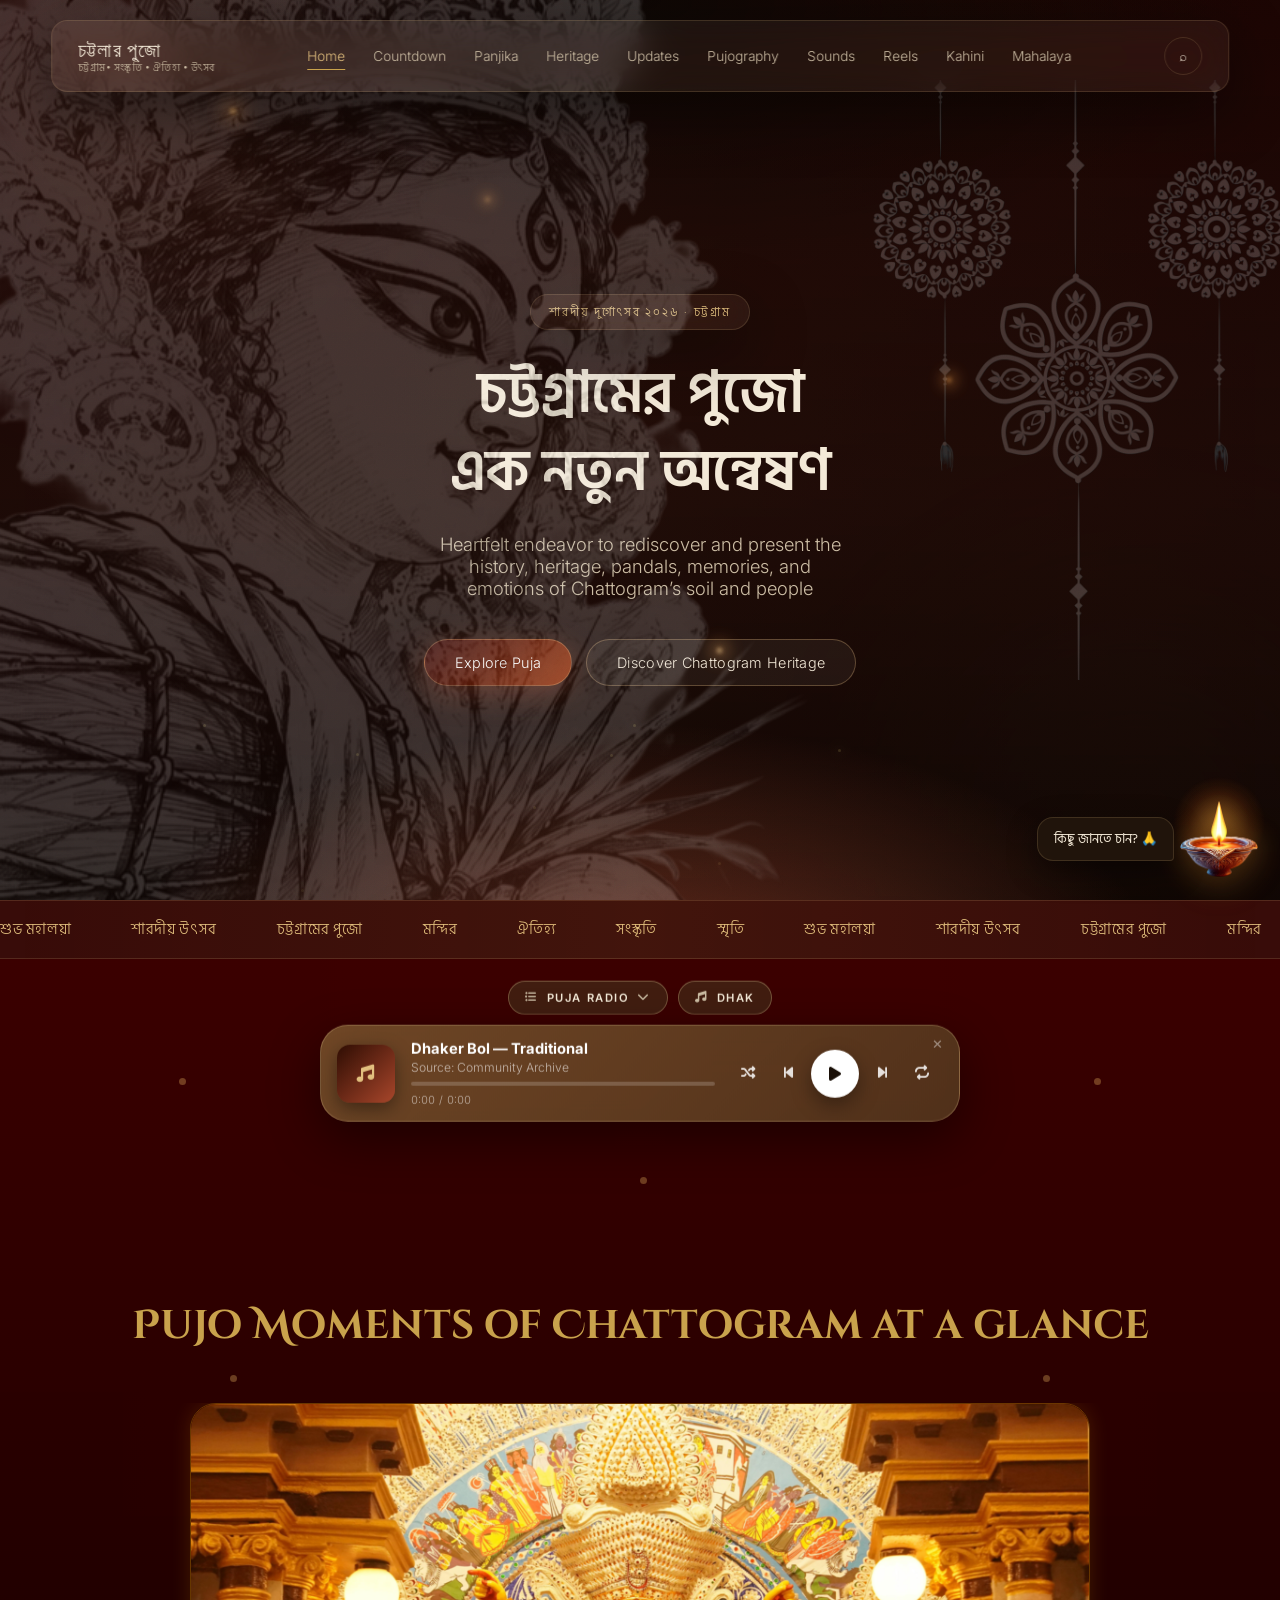
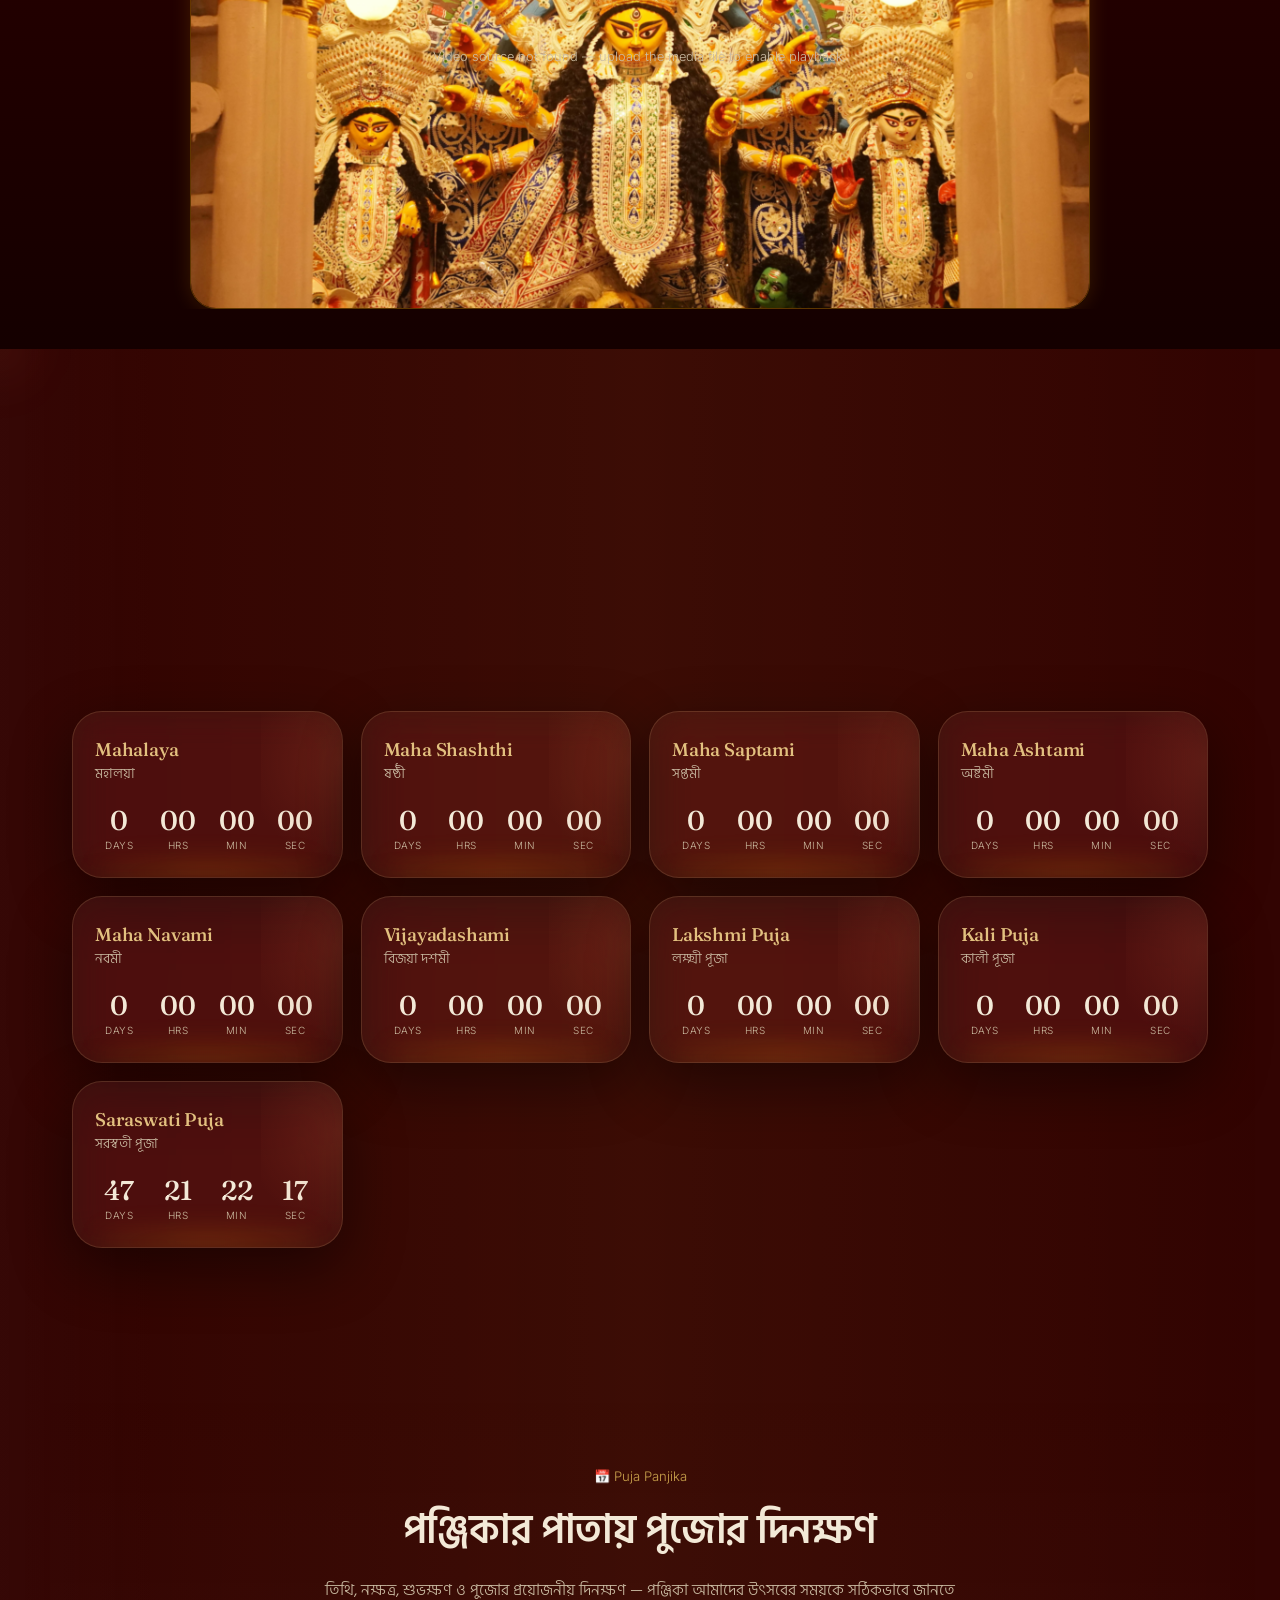
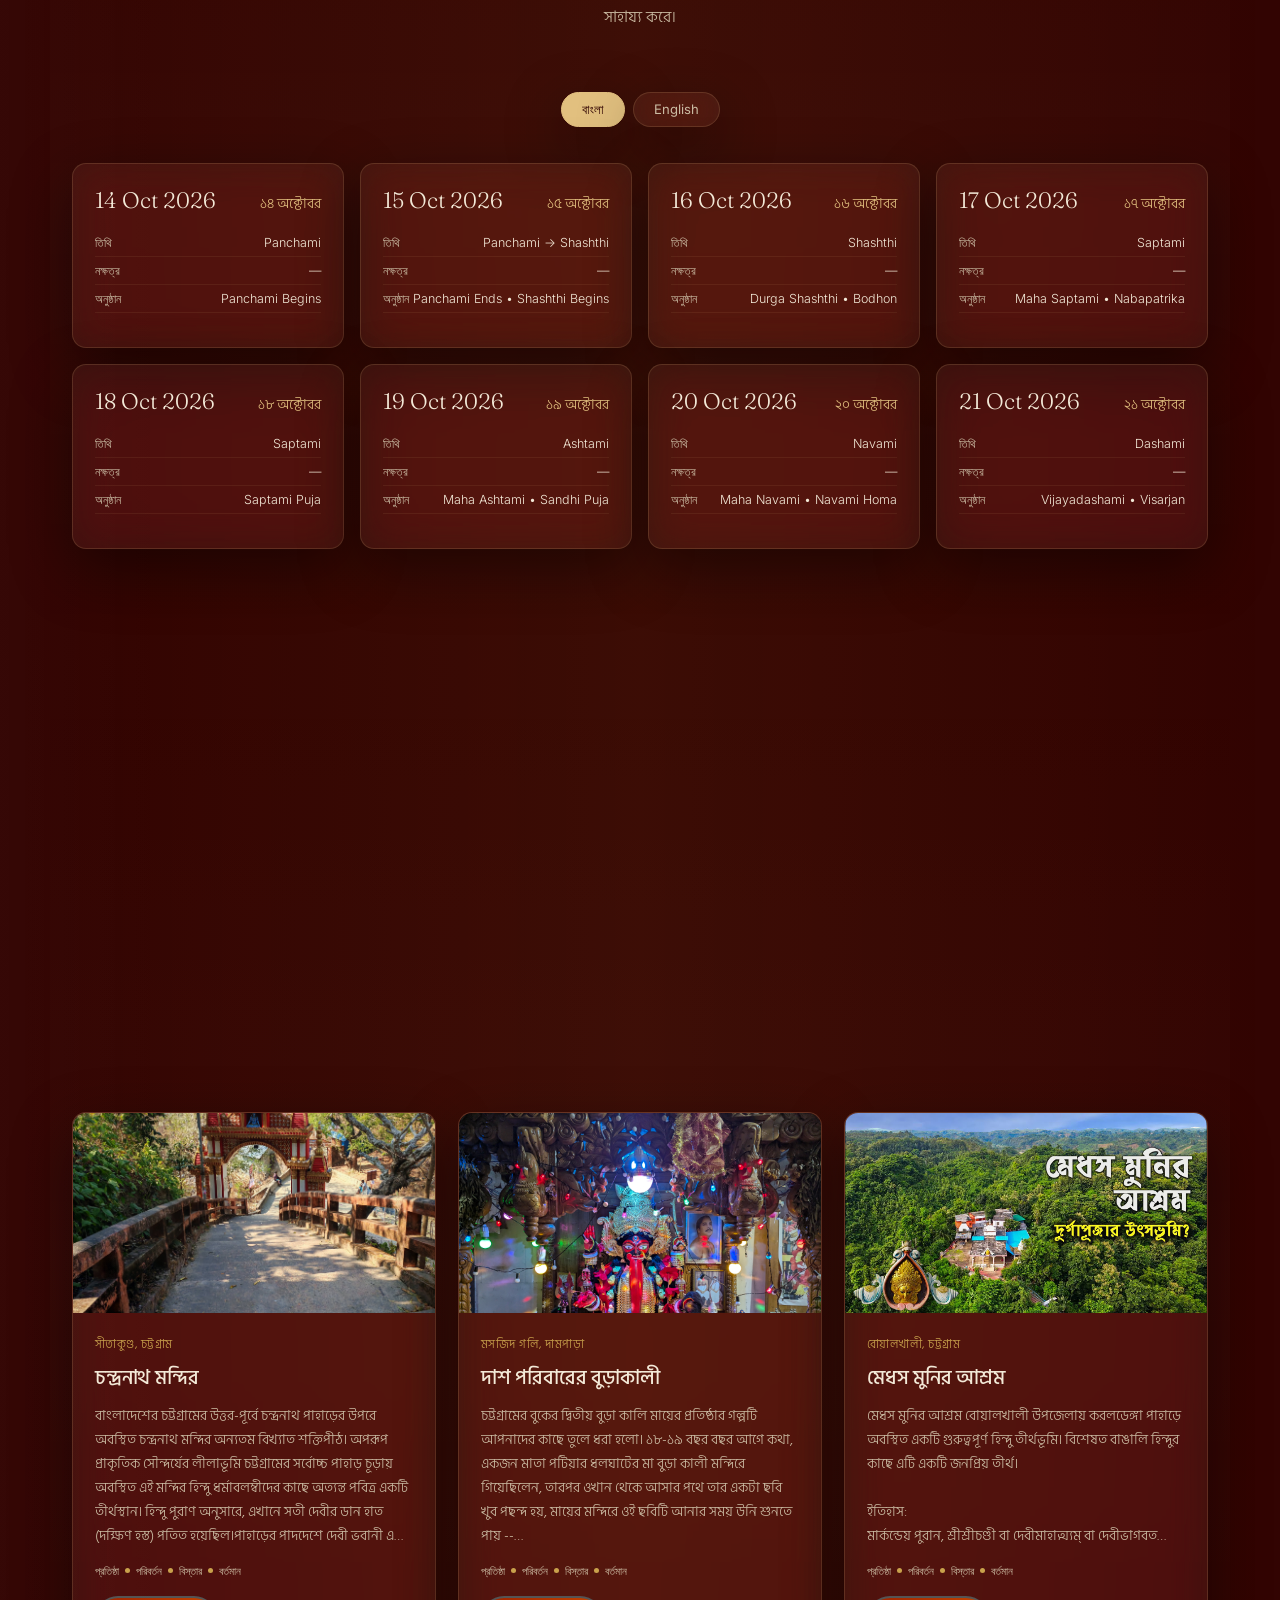
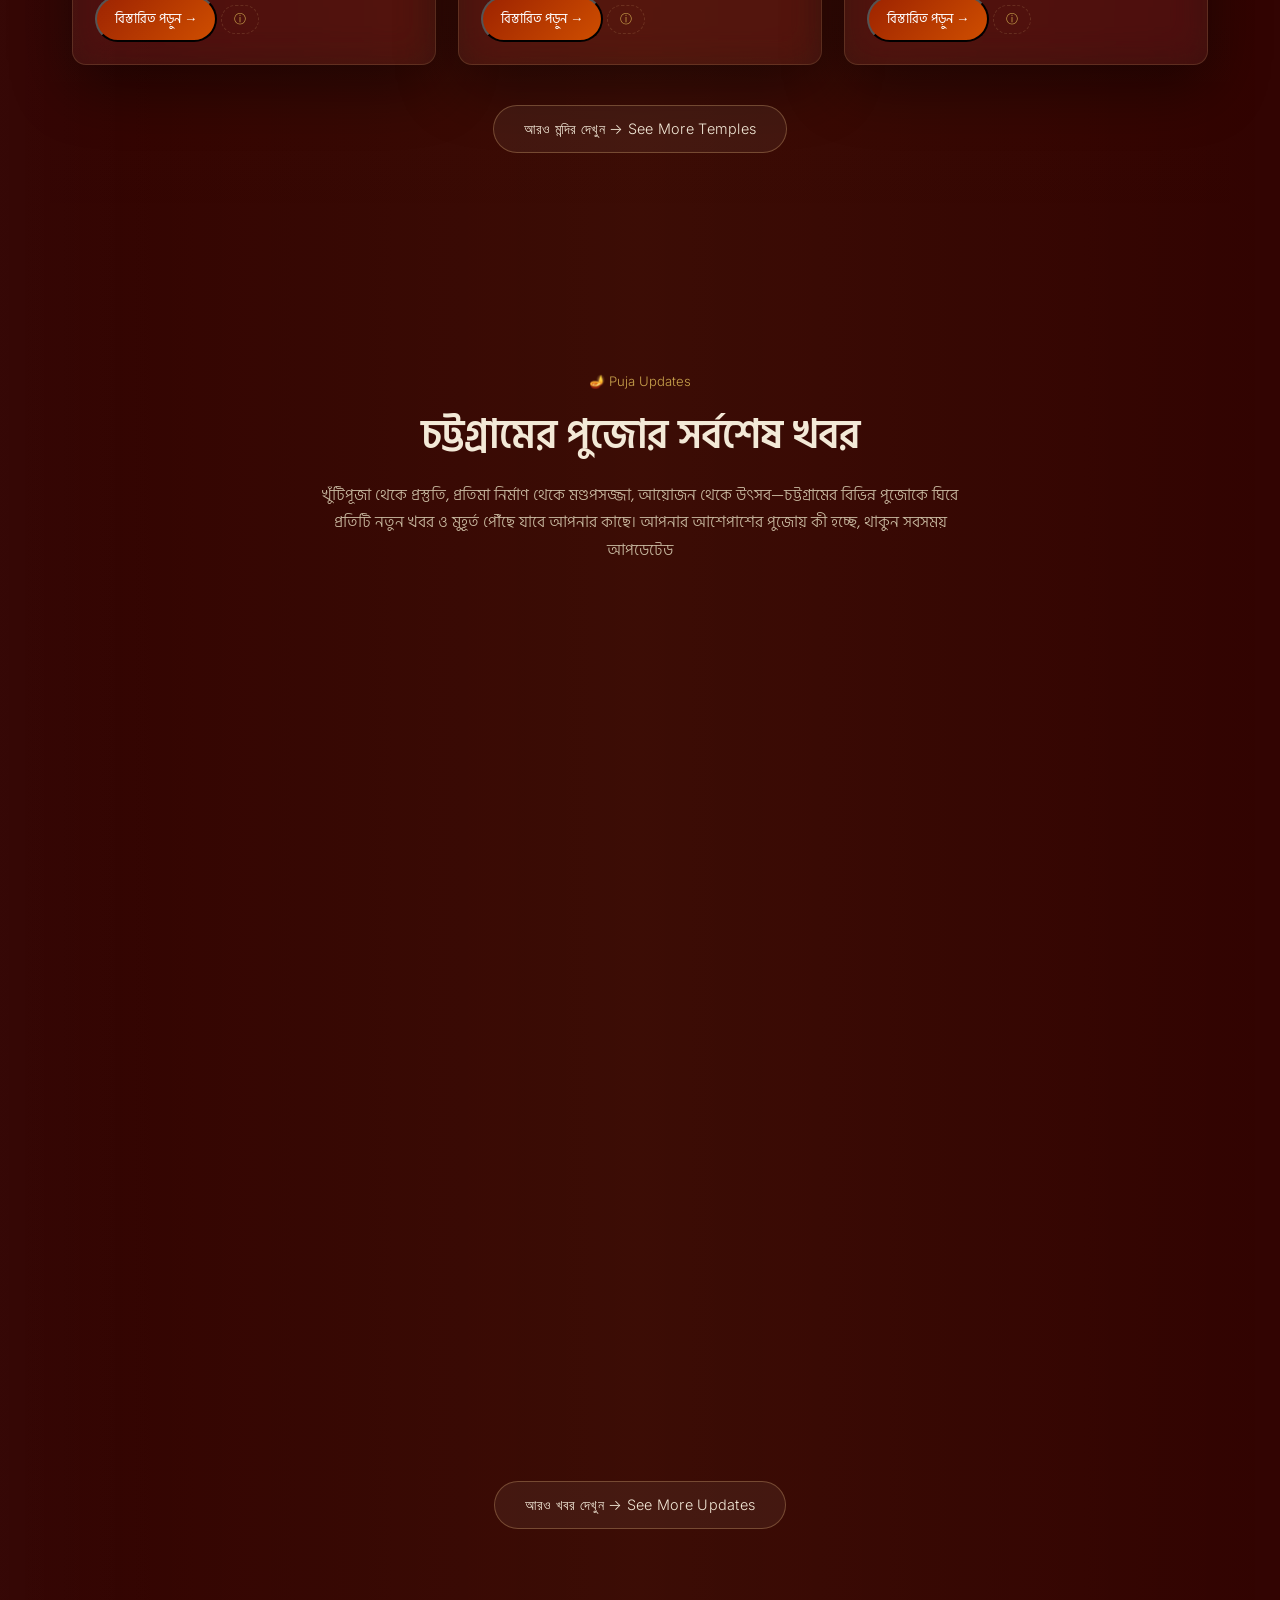
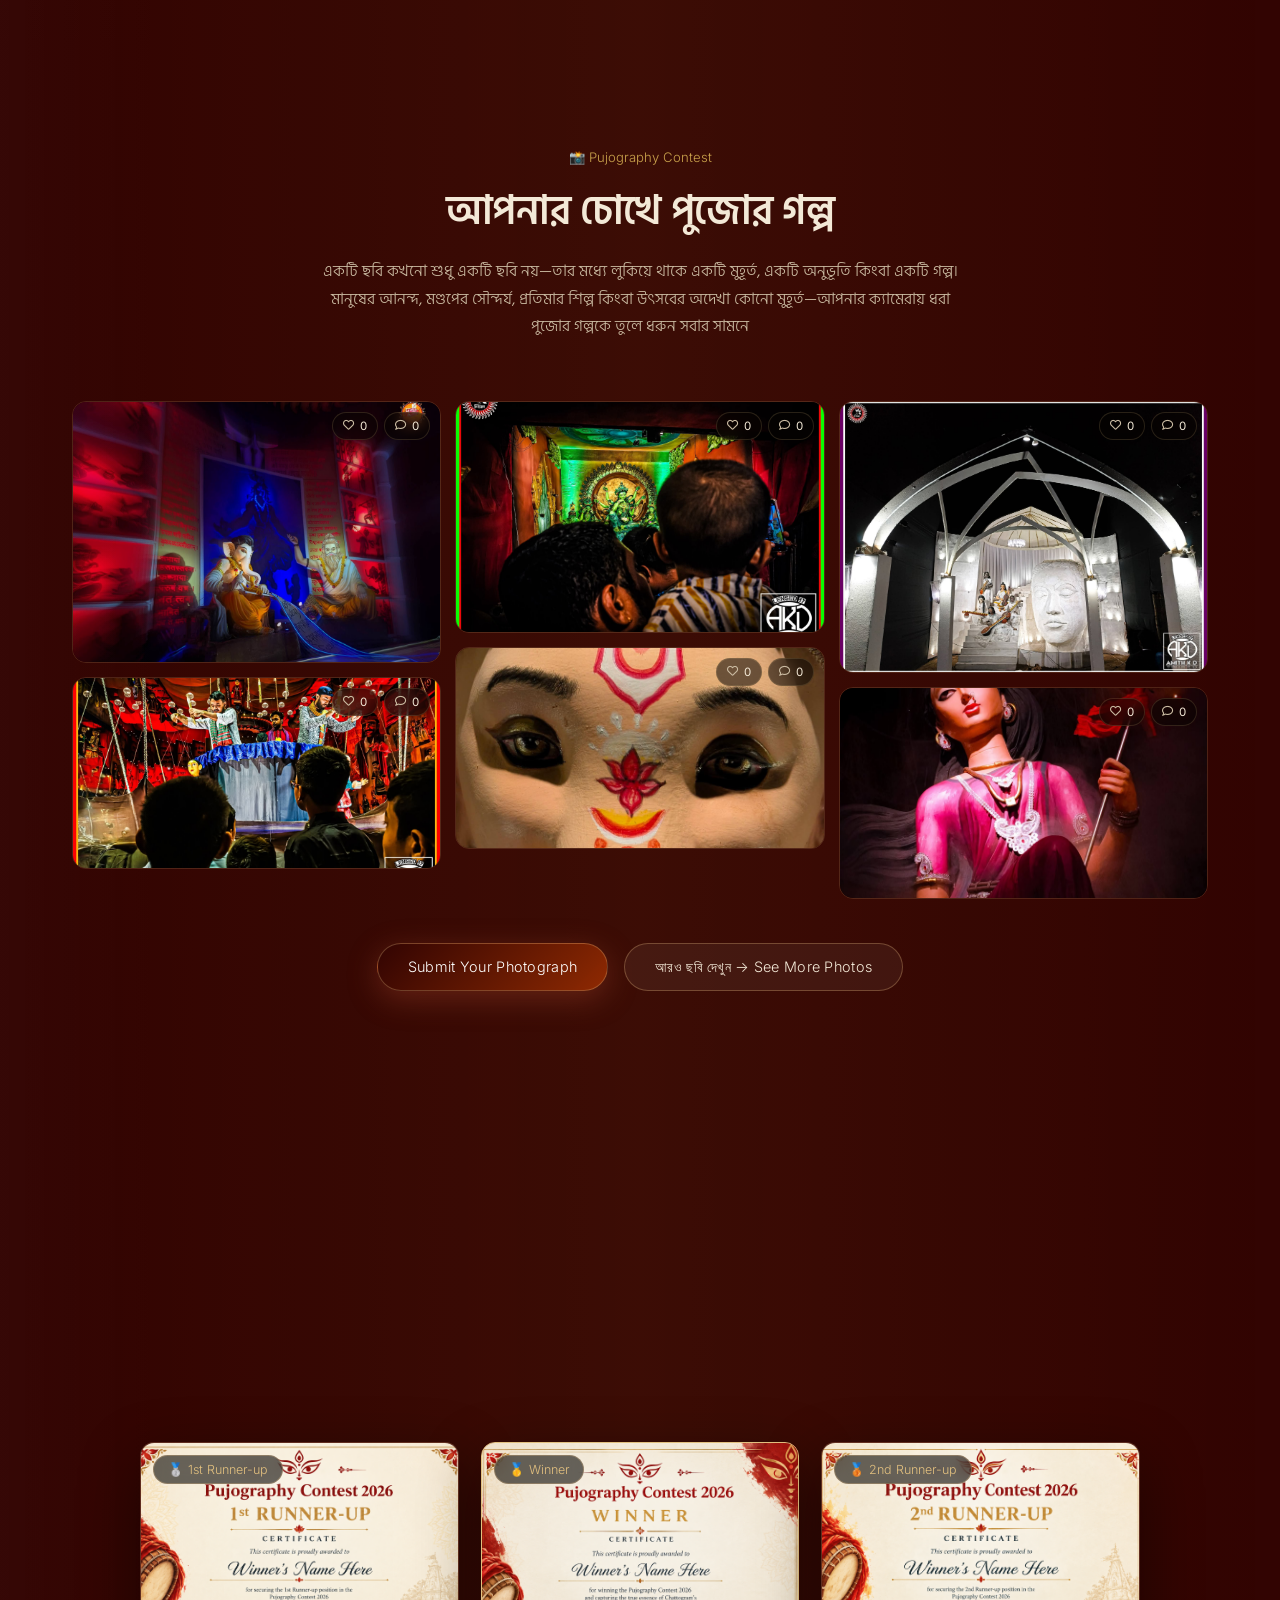
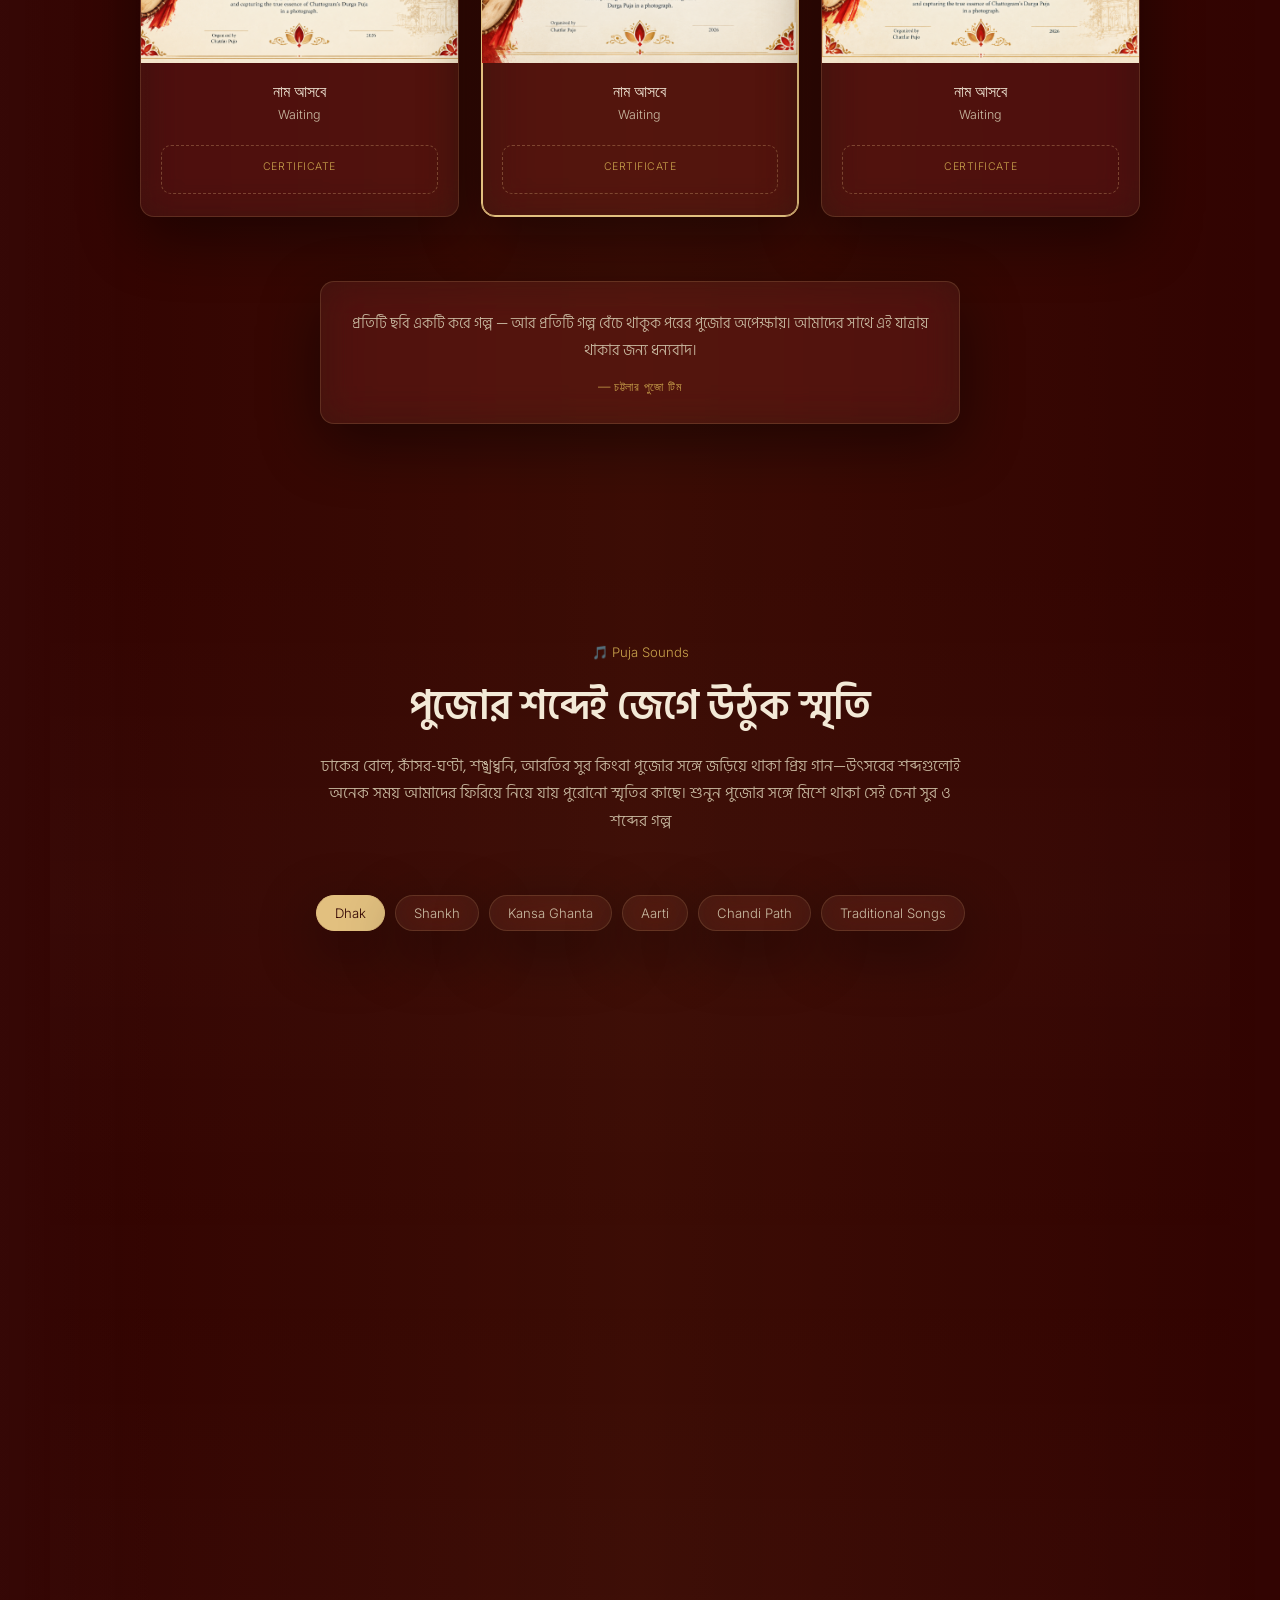
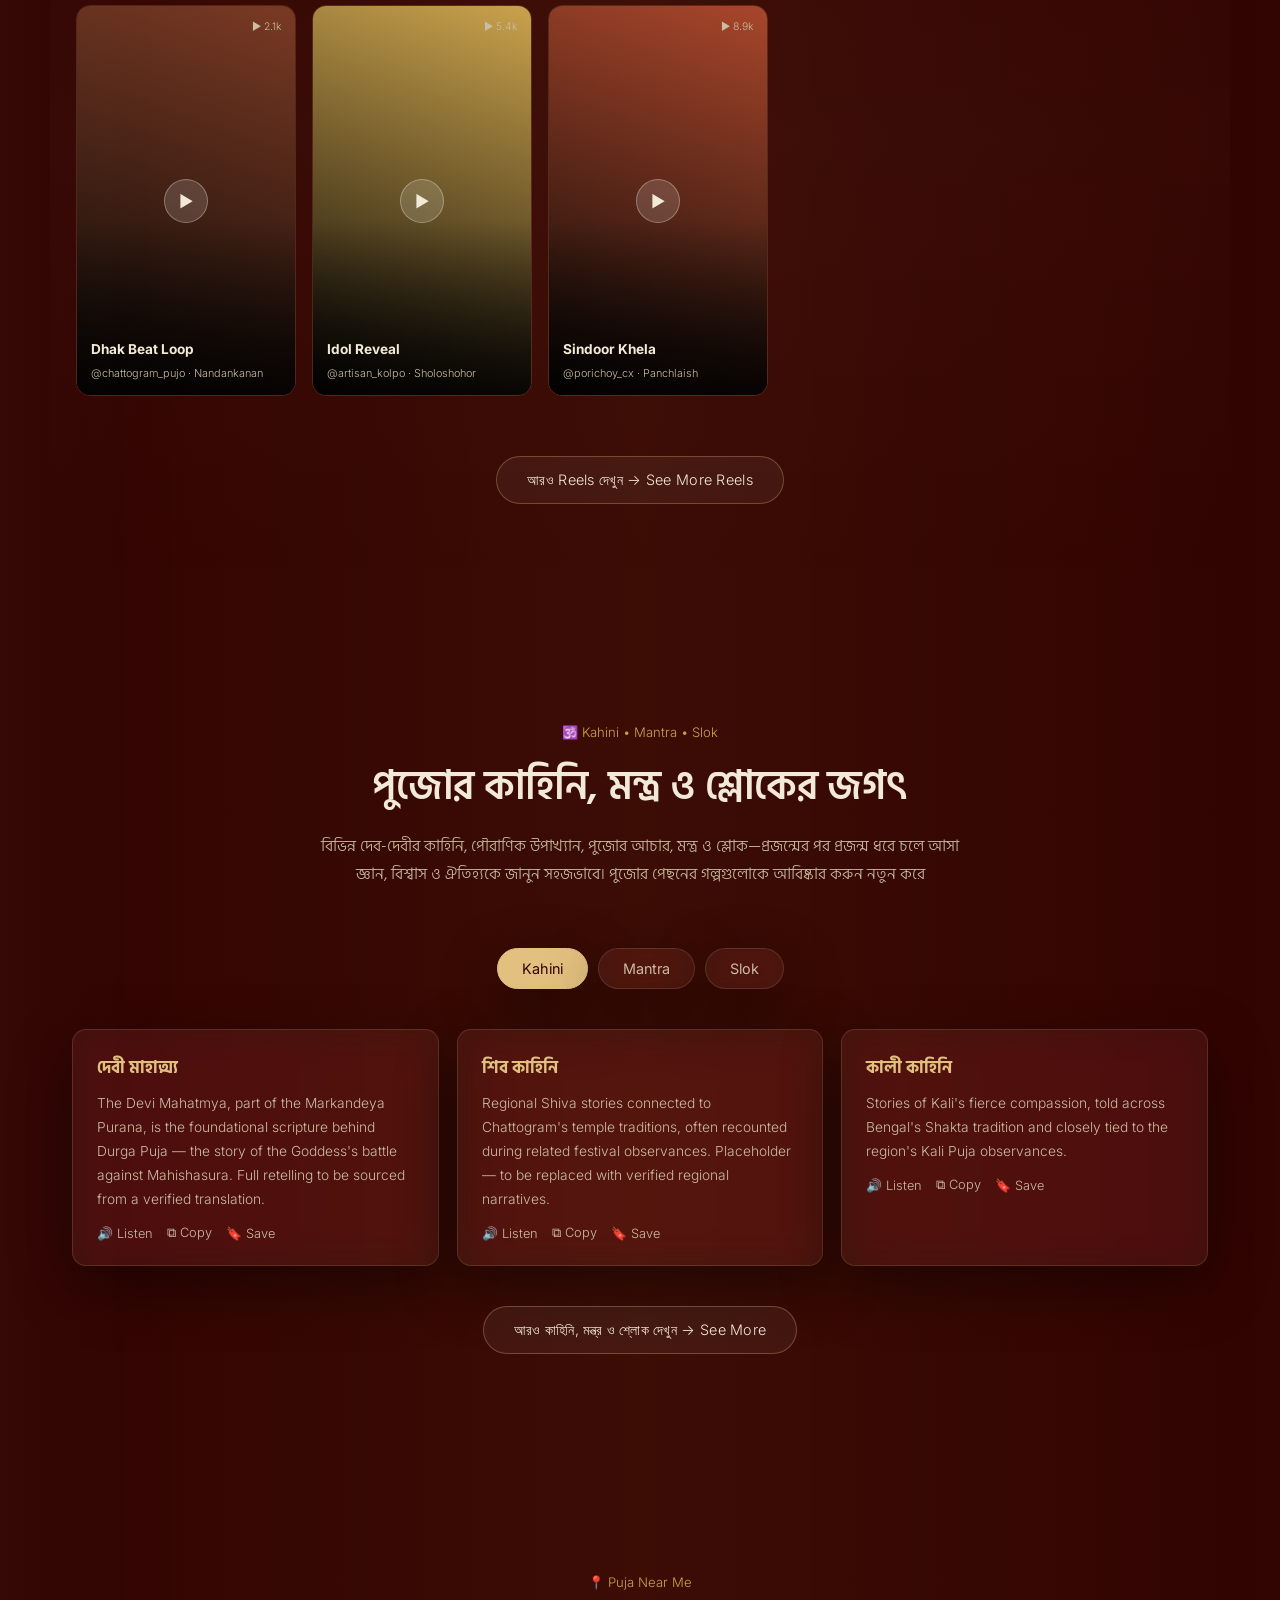
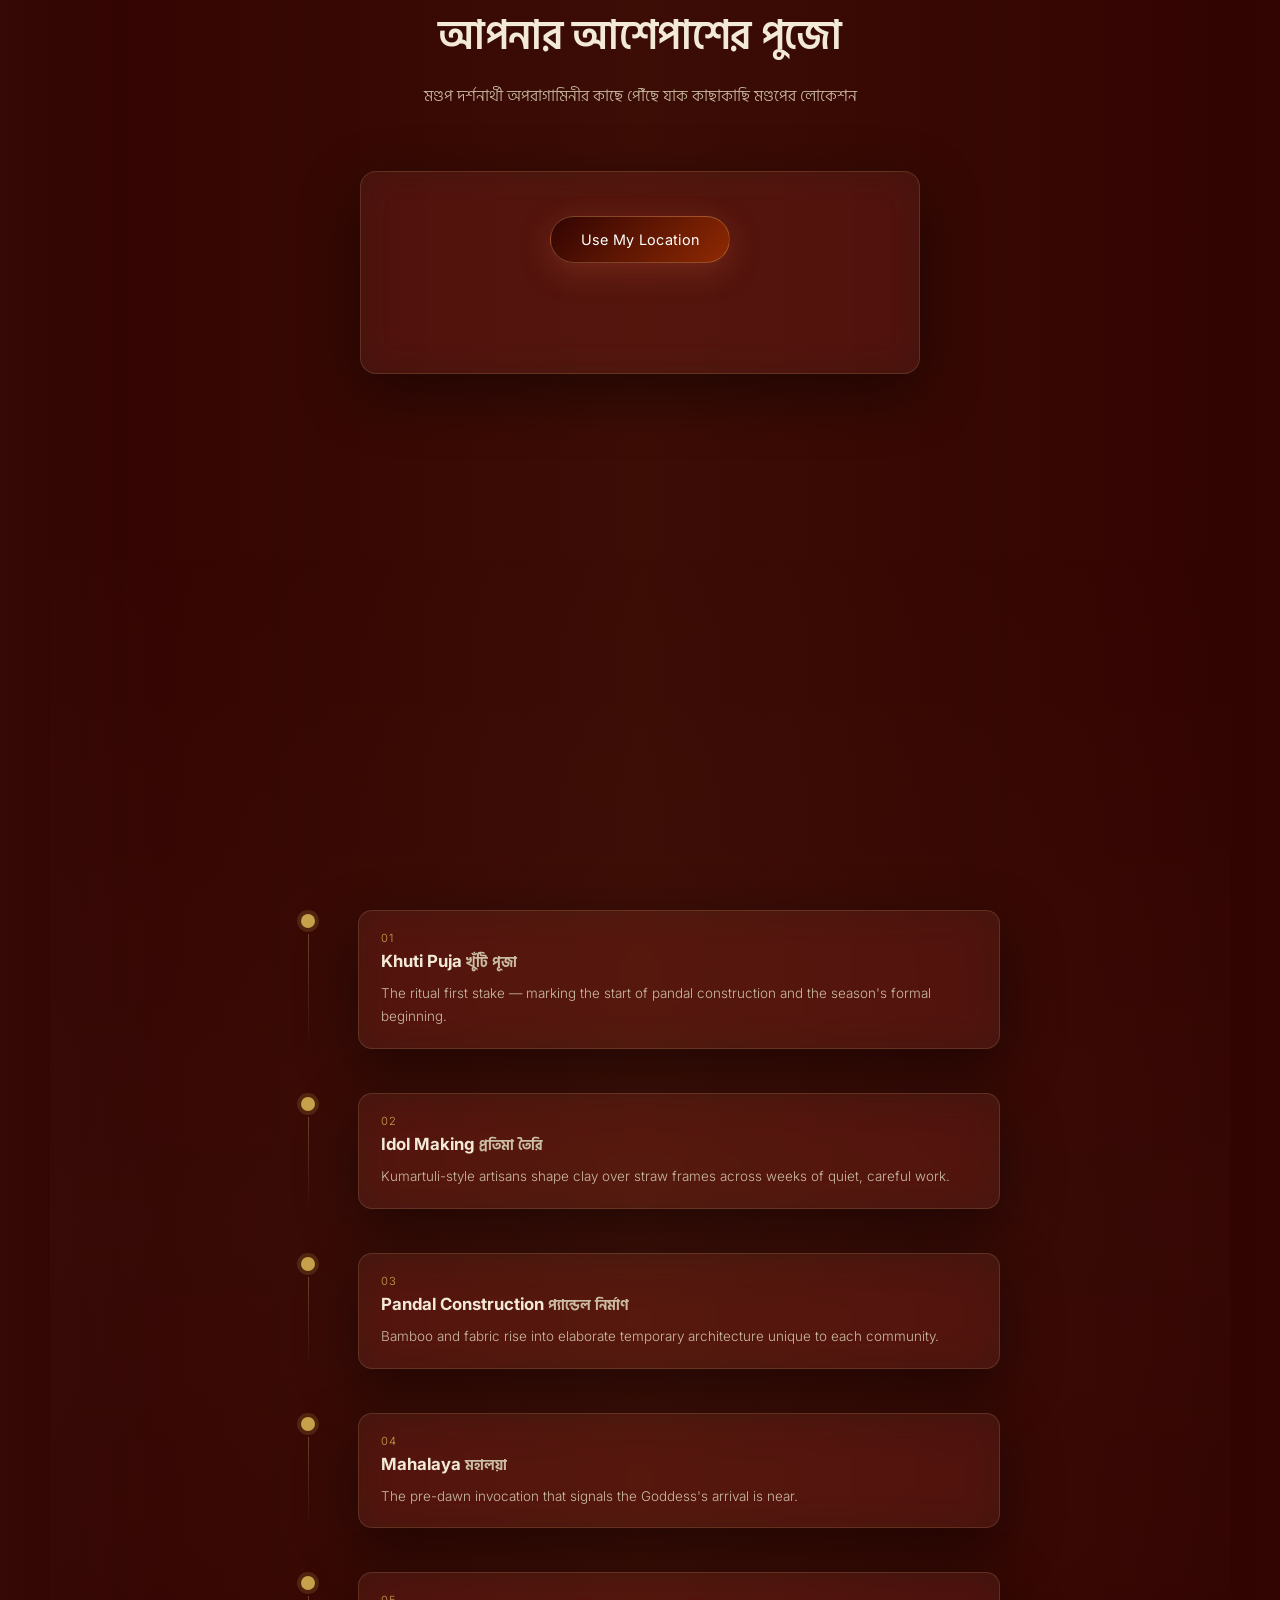
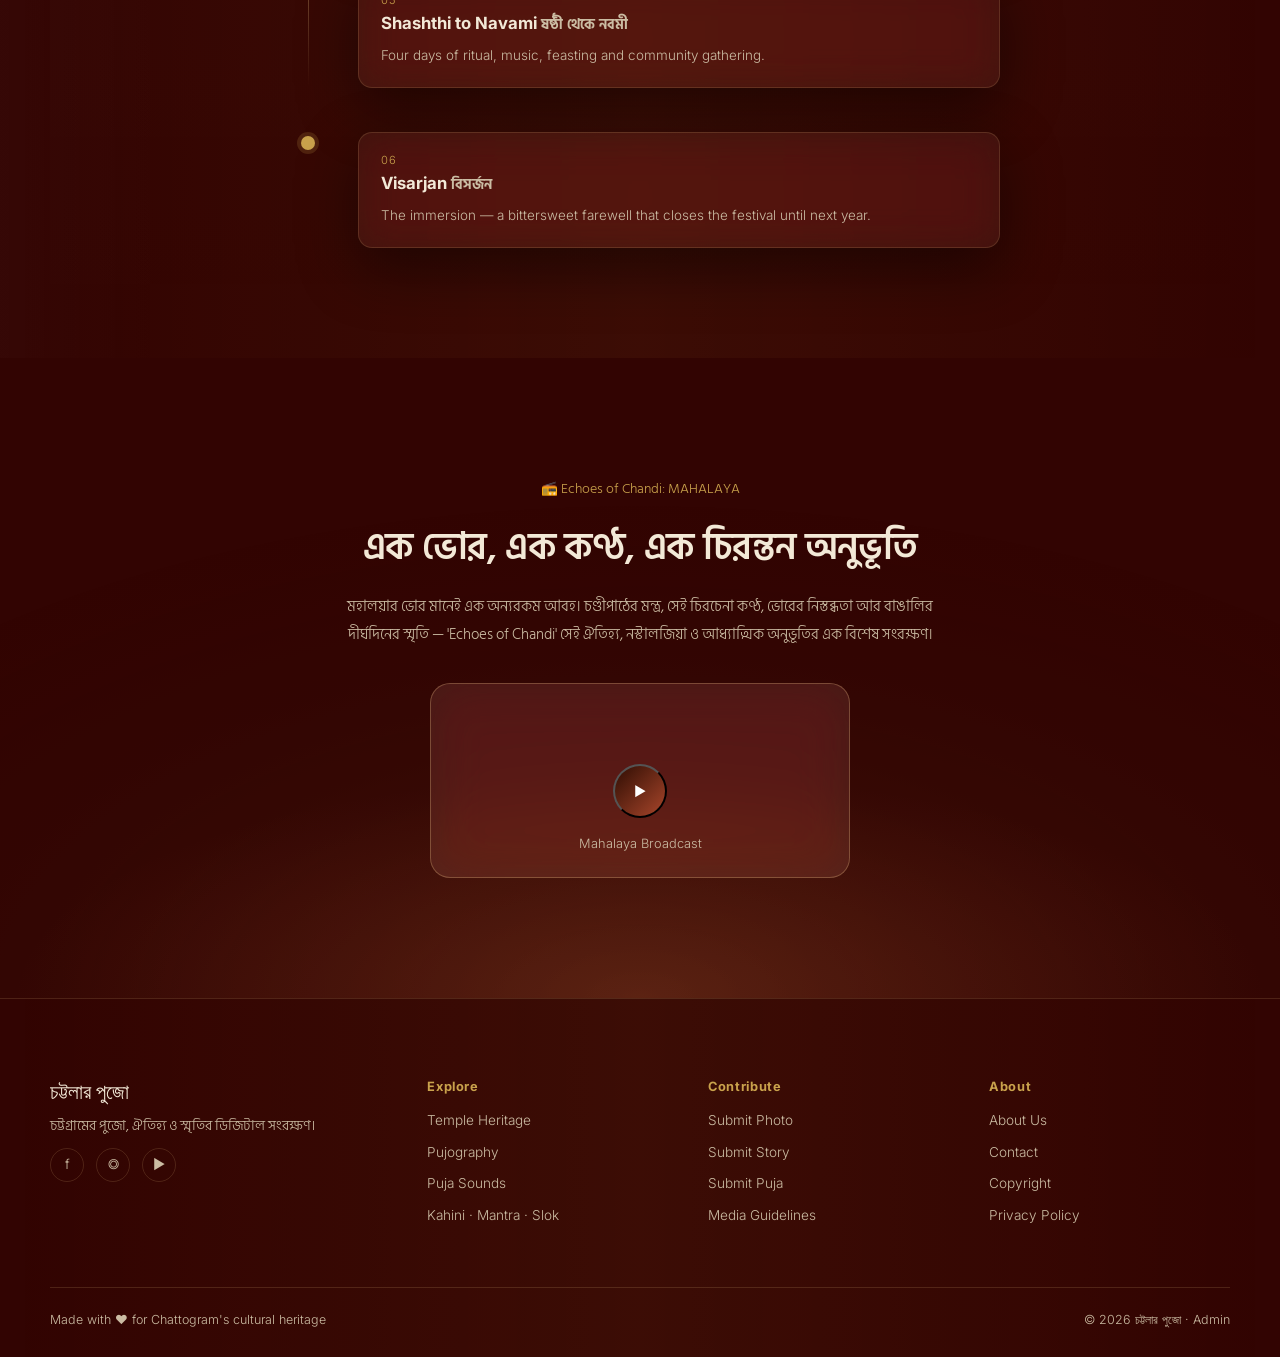
==== commit 1694082f: "add" ====
--- a/index.html
+++ b/index.html
@@ -265,14 +265,13 @@
     <div class="kicker">🪔 Puja Updates</div>
     <h2 class="bn">চট্টগ্রামের পুজোর সর্বশেষ খবর</h2>
     <p class="bn">খুঁটিপূজা থেকে প্রস্তুতি, প্রতিমা নির্মাণ থেকে মণ্ডপসজ্জা, আয়োজন থেকে উৎসব—চট্টগ্রামের বিভিন্ন পুজোকে ঘিরে প্রতিটি নতুন খবর ও মুহূর্ত পৌঁছে যাবে আপনার কাছে। আপনার আশেপাশের পুজোয় কী হচ্ছে, থাকুন সবসময় আপডেটেড</p>
-    <div class="source-note">Sample entries — connect a CMS feed so committees and admins can publish real updates</div>
-  </div>
-  <div class="update-filters reveal">
-    <span class="sound-chip glass active">Latest</span>
-    <span class="sound-chip glass">Trending</span>
-    <span class="sound-chip glass">Nearby</span>
-  </div>
-  <div class="update-grid reveal" id="updateGrid"></div>
+  </div>
+  <div class="fb-strip-wrap reveal">
+    <button type="button" class="fb-arrow prev" aria-label="আগের পোস্ট">‹</button>
+    <div class="fb-strip" id="updateGrid"></div>
+    <button type="button" class="fb-arrow next" aria-label="পরের পোস্ট">›</button>
+  </div>
+  <div class="fb-empty glass bn" id="updateEmpty" style="display:none;">Facebook পোস্ট শীঘ্রই এখানে দেখা যাবে।</div>
   <div class="see-more-wrap reveal">
     <a href="updates.html" class="btn btn-ghost">আরও খবর দেখুন → See More Updates</a>
   </div>
@@ -693,5 +692,6 @@
 <script src="data.js"></script>
 <script src="script.js"></script>
 <script src="chatbot.js"></script>
+<script src="celebrate.js"></script>
 </body>
 </html>
--- a/style.css
+++ b/style.css
@@ -0,0 +1,1007 @@
+/* ============ DESIGN TOKENS ============ */
+:root{
+  --void:#320402;
+  --orange-base: rgba(144, 42, 2, 0.985);
+  --deep:#160e0a;
+  --deep-2:#1f130d;
+  --gold:#c9a24c;
+  --gold-soft:#e2c07f;
+  --ember:#a8462b;
+  --ember-bright:#2f0d03;
+  --cream:#f3e9d7;
+  --cream-dim:#cbbca3;
+  --glass-bg:rgba(255,244,224,0.055);
+  --glass-bg-strong:rgba(255,244,224,0.09);
+  --glass-border:rgba(230,190,130,0.16);
+  --glass-border-strong:rgba(230,190,130,0.30);
+  --shadow-soft:0 20px 60px rgba(0,0,0,0.45);
+  --radius-card: 14px;
+  --radius-pill:100px;
+  --ease:cubic-bezier(.16,.84,.444,1);
+}
+
+*{box-sizing:border-box; margin:0; padding:0;}
+html{scroll-behavior: smooth;}
+body{
+  background:var(--void);
+  color:var(--cream);
+  font-family:'Inter',sans-serif;
+  font-weight:300;
+  overflow-x:hidden;
+  position:relative;
+}
+@font-face {
+  font-family: "Tiro Bangla" ;
+  src: url(TiroBangla-Regular.ttf);
+}
+.bn{font-family:'Hind Siliguri',sans-serif;}
+h1,h2,h3,.display{font-family:'Fraunces',serif; font-weight:500; letter-spacing:-0.01em;}
+h1.bn,h2.bn,h3.bn,.display.bn{font-family:'Hind Siliguri',sans-serif; font-weight:600;}
+a{color:inherit; text-decoration:none;}
+button{font-family:inherit; cursor:pointer;}
+img{max-width:100%; display:block;}
+
+/* film grain */
+body::before{
+  content:"";
+  position:fixed; inset:0; z-index:2; pointer-events:none;
+  opacity:0.07; mix-blend-mode:overlay;
+  background-image:url("data:image/svg+xml,%3Csvg xmlns='http://www.w3.org/2000/svg' width='120' height='120'%3E%3Cfilter id='n'%3E%3CfeTurbulence type='fractalNoise' baseFrequency='0.9' numOctaves='2' stitchTiles='stitch'/%3E%3C/filter%3E%3Crect width='100%25' height='100%25' filter='url(%23n)'/%3E%3C/svg%3E");
+}
+
+
+/* ambient background glow, whole page */
+.ambient{position:fixed; inset:0; z-index:0; pointer-events:none; overflow:hidden;}
+.ambient span{position:absolute; border-radius:50%; filter:blur(90px); opacity:0.35;}
+.ambient .g1{width:520px; height:520px; background:radial-gradient(circle, var(--ember) 0%, transparent 70%); top:-160px; left:-120px;}
+.ambient .g2{width:600px; height:600px; background:radial-gradient(circle, var(--gold) 0%, transparent 70%); bottom:-220px; right:-160px; opacity:0.18;}
+
+section, header, footer{position:relative; z-index:1;}
+
+/* ============ GLASS UTILITIES ============ */
+.glass{
+  background:var(--glass-bg);
+  backdrop-filter:blur(18px) saturate(140%);
+  -webkit-backdrop-filter:blur(18px) saturate(140%);
+  border:1px solid var(--glass-border);
+  box-shadow:var(--shadow-soft);
+}
+.glass-strong{
+  background:var(--glass-bg-strong);
+  backdrop-filter:blur(24px) saturate(150%);
+  -webkit-backdrop-filter:blur(24px) saturate(150%);
+  border:1px solid var(--glass-border-strong);
+}
+
+/* ============ NAVBAR ============ */
+.navbar{
+  position:fixed; top:20px; left:50%; transform:translateX(-50%);
+  width:min(1180px, 92%);
+  z-index:100;
+  border-radius:16px;
+  padding:16px 26px;
+  display:flex; align-items:center; justify-content:space-between;
+  transition:padding .4s var(--ease), top .4s var(--ease), background .4s;
+}
+.navbar.compact{ padding:9px 22px; top:10px; }
+.nav-brand{display:flex; flex-direction:column; line-height:1.1;}
+.nav-brand .logo{font-family:'Fraunces',serif; font-size:1.25rem; letter-spacing:0.06em; font-weight:500; color:var(--cream);}
+.nav-brand .sub{font-size:0.62rem; color:var(--cream-dim); letter-spacing:0.05em; margin-top:2px;}
+.nav-links{display:flex; gap:28px; align-items:center;}
+.nav-links a{font-size:0.85rem; color:var(--cream-dim); position:relative; padding:4px 0; white-space:nowrap;}
+.nav-links a:hover{color:var(--gold-soft);}
+.nav-links a.active{color:var(--gold-soft);}
+.nav-links a.active::after{width:100%;}
+.nav-links a::after{
+  content:""; position:absolute; left:0; bottom:-2px; width:0; height:1px;
+  background:var(--gold); transition:width .3s var(--ease);
+}
+.nav-links a:hover::after{width:100%;}
+.nav-icon-search, .nav-hamburger{
+  width:38px; height:38px; border-radius:50%; display:flex; align-items:center; justify-content:center;
+  border:1px solid var(--glass-border); background:transparent; color:var(--cream); transition:background .3s, border-color .3s;
+}
+.nav-icon-search:hover, .nav-hamburger:hover{background:var(--glass-bg-strong); border-color:var(--glass-border-strong);}
+.nav-hamburger{display:none;}
+.nav-right{display:flex; align-items:center; gap:10px;}
+
+@media (max-width:900px){
+  .nav-links{display:none;}
+  .nav-hamburger{display:flex;}
+}
+
+/* mobile drawer */
+.drawer{
+  position:fixed; inset:0; z-index:200;
+  background:linear-gradient(160deg, var(--deep) 0%, var(--void) 100%);
+  display:flex; flex-direction:column;
+  padding:28px 26px 40px;
+  transform:translateY(-100%); opacity:0;
+  transition:transform .5s var(--ease), opacity .4s;
+  overflow-y:auto;
+}
+.drawer.open{transform:translateY(0); opacity:1;}
+.drawer-top{display:flex; justify-content:space-between; align-items:center; margin-bottom:36px;}
+.drawer-close{width:38px; height:38px; border-radius:50%; border:1px solid var(--glass-border); display:flex; align-items:center; justify-content:center; background:transparent; color:var(--cream);}
+.drawer-list{display:flex; flex-direction:column; gap:2px;}
+.drawer-item{
+  display:flex; align-items:flex-start; gap:14px;
+  padding:15px 6px; border-bottom:1px solid rgba(230,190,130,0.09);
+  opacity:0; transform:translateY(14px);
+  animation:drawerIn .5s var(--ease) forwards;
+}
+.drawer.open .drawer-item{animation-play-state:running;}
+.drawer-item .icon{color:var(--gold); font-size:1.1rem; margin-top:2px; width:22px; text-align:center;}
+.drawer-item .num{font-size:0.7rem; color:var(--cream-dim); width:20px;}
+.drawer-item .txt strong{display:block; font-size:1.02rem; font-weight:500;}
+.drawer-item .txt span{display:block; font-size:0.75rem; color:var(--cream-dim); margin-top:2px;}
+@keyframes drawerIn{ to{opacity:1; transform:translateY(0);} }
+
+/* ============ REVEAL ON SCROLL ============ */
+.reveal{opacity:0; transform:translateY(28px); transition:opacity .8s var(--ease), transform .8s var(--ease);}
+.reveal.in{opacity:1; transform:translateY(0);}
+
+/* ============ HERO ============ */
+.hero{
+  min-height:100svh; display:flex; flex-direction:column; align-items:center; justify-content:center;
+  text-align:center; padding:140px 22px 60px; position:relative; overflow:hidden;
+}
+
+.hero-scene{
+  position:absolute; inset:0; z-index:-1;
+  background-image:
+    radial-gradient(ellipse 60% 45% at 50% 112%, rgba(200,90,58,0.5) 0%, transparent 70%),
+    radial-gradient(ellipse 80% 50% at 50% 0%, rgba(10,6,4,0.85) 0%, transparent 60%),
+    linear-gradient(180deg, rgba(10,7,5,0.55) 0%, rgba(21,12,8,0.72) 55%, rgba(10,5,3,0.9) 100%),
+    url('hero-durga.jpg');
+  background-size:auto, auto, auto, cover;
+  background-position:center, center, center, center 20%;
+  background-repeat:no-repeat;
+}
+.diya{position:absolute; border-radius:50%; filter:blur(2px); opacity:0.75; animation:flicker 3.2s ease-in-out infinite;}
+@keyframes flicker{ 0%,100%{opacity:.5; transform:scale(1);} 50%{opacity:.9; transform:scale(1.15);} }
+.diya.d1{width:6px;height:6px;background:#ffb35c;bottom:22%;left:18%; box-shadow:0 0 18px 6px rgba(255,160,70,0.6);}
+.diya.d2{width:4px;height:4px;background:#ffb35c;bottom:30%;left:74%; box-shadow:0 0 14px 5px rgba(255,160,70,0.55); animation-delay:.8s;}
+.diya.d3{width:5px;height:5px;background:#ffcf8a;bottom:16%;left:56%; box-shadow:0 0 16px 6px rgba(255,180,90,0.5); animation-delay:1.6s;}
+.diya.d4{width:3px;height:3px;background:#ffb35c;bottom:38%;left:38%; box-shadow:0 0 12px 4px rgba(255,160,70,0.5); animation-delay:2.2s;}
+
+.hero-eyebrow{
+  font-size:0.78rem; color:var(--gold-soft); letter-spacing:0.14em; margin-bottom:26px;
+  padding:7px 18px; border-radius:var(--radius-pill);
+}
+.hero h1{
+  font-size:clamp(2.1rem, 6vw, 3.6rem); line-height:1.35; max-width:16ch; margin:0 auto 22px;
+  color:var(--cream);
+}
+.hero .sub{font-size:clamp(0.95rem,2vw,1.15rem); color:var(--cream-dim); max-width:38ch; margin:0 auto 40px; font-weight:300;}
+.hero-ctas{display:flex; gap:14px; flex-wrap:wrap; justify-content:center;}
+.hero::after{   content:""; position:absolute;  inset:0; background:url("Picsart_26-09-11_00-56-51-575.png");  background-size:cover; background-position:center; opacity: 0.17;  pointer-events:none;}
+
+.btn{
+  padding:14px 30px; border-radius:var(--radius-pill); font-size:0.9rem; letter-spacing:0.02em;
+  transition:transform .35s var(--ease), box-shadow .35s var(--ease), background .35s;
+  display:inline-flex; align-items:center; gap:8px;
+}
+.btn-primary{border: 1px solid var(--glass-border-strong); background:linear-gradient(135deg, var(--void),var(--orange-base)); color:#fffffe; box-shadow:0 8px 30px rgba(168,70,43,0.4);}
+.btn-primary:hover{transform:translateY(-3px); box-shadow:0 0 0 1px var(--gold-soft) inset, 0 14px 38px rgba(168,70,43,0.55);}
+.btn-ghost{border:1px solid var(--glass-border-strong); color:var(--cream); background:var(--glass-bg);}
+.btn-ghost:hover{transform:translateY(-3px); background:var(--glass-bg-strong); box-shadow:0 0 0 1px var(--gold-soft) inset, 0 10px 30px rgba(0,0,0,.3);}
+.kolka{position: absolute; right: -110px; bottom: -20px; top: 80px; width: 600px; opacity: 0.18; pointer-events: none; z-index: 0; }
+
+/* ticker */
+.ticker-wrap{overflow:hidden; border-top:1px solid var(--glass-border); border-bottom:1px solid var(--glass-border); padding:16px 0; background:rgba(255,244,224,0.03);}
+.ticker{display:flex; gap:60px; white-space:nowrap; animation:scrollTicker 28s linear infinite; width:max-content;}
+.ticker span{font-size:0.95rem; color:var(--gold-soft); letter-spacing:0.04em;}
+@keyframes scrollTicker{ from{transform:translateX(0);} to{transform:translateX(-50%);} }
+.ticker-wrap::before{
+    content:"";
+    position:absolute;
+    inset:0;
+
+    background:
+    linear-gradient(
+        90deg,
+        transparent,
+        rgba(255,190,80,.05),
+        transparent
+    );
+
+    animation:tickerSweep 18s infinite linear;
+}
+
+@keyframes tickerSweep{
+
+    0%{
+        left:-100%;
+    }
+
+    100%{
+        left:150%;
+    }
+
+}
+#ember-container{  position: fixed;  inset: 0;  pointer-events: none;    z-index: 0;    overflow: hidden;}
+.ember{ position: absolute;  width: 3px;   height: 3px;   border-radius: 50%;  background: #ffcb6b;
+   box-shadow:
+        0 0 8px #ffcb6b,
+        0 0 16px #ffcb6b;
+    animation: emberRise linear infinite;}
+@keyframes emberRise{
+    0%{ transform:
+            translateY(160px)
+            translateX(0);
+        opacity:0; }
+    10%{  opacity:.8;}
+    60%{ opacity:.6; }
+    100%{    transform:        translateY(-500px)       translateX(60px);   opacity:0;}}
+/*--------------------- Video Section----------------- */
+.featured-video{  width: 100%;  padding: 40px 0;   background: linear-gradient(      to bottom,
+        rgba(60,0,0,0.95),
+        rgba(20,0,0,0.98)
+    ); flex-direction: column; align-items: center;
+}
+@keyframes fade{
+    from{ opacity: 0; transform: translateY(50px);}
+    to{ opacity:1; transform: translateY(0);}
+}
+.vid-caption{ display: flex;  align-items: center;   justify-content: center;   margin-top: 300px;   margin-bottom: 50px;    color: var(--gold); font-family: "Cinzel decorative",serif;  font-size: 40px;  font-weight: 700;}
+.video-container video{  border: 1px solid rgba(255,180,0,.3); margin: 0 auto;  box-shadow: 0 0 20px rgba(255,170,0,.15); border-radius: 26px;   max-width: 900px; justify-content: center; align-items: center;;
+ transition: all .4s ease;  width: 100%;   display: block; aspect-ratio: 16/9;   object-fit: cover;}
+.video-wrapper{ position:relative;  width:90%;  max-width:1000px;  margin:auto;  overflow:hidden;}
+
+.video-wrapper video{ width:100%; display:block;}
+.play-btn{  opacity:0; position:absolute; top:50%; left:50%;  transform:translate(-50%,-50%); width:90px;   height:90px; border-radius:50%;  background:rgba(22, 22, 22, 0.1);
+  backdrop-filter:blur(10px); color:#f6d27a;   font-size:32px;   cursor:pointer; transition:.4s; z-index: 1000;}
+.play-btn:hover{  transform:translate(-50%,-50%) scale(1.1);  box-shadow:  0 0 25px rgba(255,180,0,.6);}
+.video-controls{  position:absolute;   bottom:15px;  left:50%; transform:translateX(-50%);  width:90%;  display:flex;   align-items:center;
+  gap:15px; padding:12px 20px;   background:rgba(0,0,0,.45);   backdrop-filter:blur(10px); border-radius:15px;  opacity:0;   transition:.4s;}
+.video-wrapper.playing .video-controls{ opacity:1;}
+.video-wrapper:hover .play-btn{opacity:1 ;}
+.video-wrapper:hover .video-controls{opacity:1;}
+
+.dust-container{ position: absolute; inset: 0; pointer-events: none; z-index: 2;}
+.dust{ position: absolute; width: 7px; height: 7px; border-radius: 50%; background: #ffcb6b; animation: floatingDust 12s ease-in-out infinite; opacity: .3;}
+.d1{ top:12%; left:14%;}
+.d2{   top:42%;   left:18%;}
+.d3{  top:72%;  left:24%;}
+.d4{   top:22%;   left:50%;   transform: translateX(-100);}
+.d5{   top:12%; right:14%;}
+.d6{ top: 42%; right: 18%;}
+.d7{ top:72%; right:24% ;}
+@keyframes floatingDust{
+    0%,100%{
+    opacity:.1;
+        box-shadow:
+        0 0 5px rgb(133, 87, 1);
+    }
+ 50%{  opacity:0.28;
+        box-shadow:
+        0 0 10px #ffcb6b,
+        0 0 20px #ffcb6b,
+        0 0 35px rgba(255,203,107,.7);
+    }
+}
+.video-controls button{  border:none;  background:none;   color:#ffd27d;   font-size:18px;   cursor:pointer;}
+#progress{
+    flex:1;
+    accent-color:#d4af37;
+}
+
+/* ============ GENERIC SECTION ============ */
+.cursor-glow{  position: fixed; width: 100px; height: 100px;  border-radius: 50%; background:
+    radial-gradient(
+        circle,
+        rgba(255,180,80,0.08) 0%,
+        rgba(255, 80, 80, 0.04) 35%,
+        transparent 75%
+    );  pointer-events: none;  z-index: 0; transform: translate(-50%, -50%);
+ transition:
+        width .3s ease,
+        height .3s ease;   filter: blur(20px);
+}
+.section{padding:110px 22px; max-width:1180px; margin:0 auto;}
+.section-head{text-align:center; max-width:640px; margin:0 auto 60px;}
+.section-head .kicker{font-size:0.82rem; color:var(--gold); display:flex; align-items:center; justify-content:center; gap:10px; margin-bottom:14px;}
+.section-head h2{font-size:clamp(1.7rem, 4vw, 2.5rem); color:var(--cream); margin-bottom:14px;}
+.section-head p{color:var(--cream-dim); font-size:0.98rem; line-height:1.75;}
+.section-alt{background:linear-gradient(180deg, transparent, rgba(255,244,224,0.02), transparent);}
+.section::after{   content:""; position:absolute;   top:0;   left:-20%;  width:30%;  height:100%;   background:   linear-gradient(
+        90deg,
+        transparent,
+        rgba(255,255,255,.02),
+        transparent   );
+    animation:sweep 20s linear infinite;}
+@keyframes sweep{
+    from{
+        transform:translateX(-200%);
+    }
+    to{
+        transform:translateX(500%);
+    }
+}
+
+/* source note strip used across factual sections */
+.source-note{
+  display:inline-flex; align-items:center; gap:8px; font-size:0.72rem; color:var(--cream-dim);
+  border:1px dashed var(--glass-border); padding:6px 12px; border-radius:var(--radius-pill); margin-top:10px;
+}
+.source-note::before{content:"ⓘ"; color:var(--gold);}
+
+
+/* ============ COUNTDOWN ============ */
+.count-grid{ position:relative; z-index: 2; display:grid; grid-template-columns:repeat(auto-fit,minmax(230px,1fr)); gap:18px;}
+.count-card{
+  padding:26px 22px; border-radius:30px; position:relative; overflow:hidden;
+  transition:transform .45s var(--ease), border-color .45s;
+}
+.count-card:hover{transform:translateY(-6px); border-color:var(--glass-border-strong);}
+.count-card::after{
+  content:""; position:absolute; top:-40%; right:-30%; width:60%; height:140%;
+  background:radial-gradient(circle, rgba(200,90,58,0.18), transparent 70%); pointer-events:none;
+}
+.count-card::before{ content:""; position:absolute;  width:80%;    height:30px;   bottom:-10px;   left:10%;   background:   radial-gradient(
+        rgba(248, 129, 3, 0.25),
+        transparent 150px ); filter:blur(12px); animation:aura 4s ease-in-out infinite;}
+.count-card h3{font-size:1.15rem; color:var(--gold-soft); margin-bottom:2px;}
+.count-card .bnname{font-size:0.85rem; color:var(--cream-dim); margin-bottom:18px;}
+.count-nums{display:flex; gap:10px; animation: pulseNum 100s infinite;}
+.count-unit{flex:1; text-align:center;}
+.count-unit .num{font-family:'Fraunces',serif; font-size:1.7rem; font-weight:500; color:var(--cream); font-variant-numeric:tabular-nums;}
+.count-unit .lbl{font-size:0.62rem; color:var(--cream-dim); letter-spacing:0.06em; margin-top:2px;}
+@keyframes pulseNum {
+0%,100% {
+transform: scale(1);
+}
+50% {
+transform: scale(1.08);
+color: #ffd28c;
+}
+}
+@keyframes aura{
+    0%,100%{
+        opacity:.4;
+    }
+
+    50%{
+        opacity:1;
+    }
+}
+#panjikaGrid:hover{  transform:  rotateX(4deg) translateY(-5px);}
+
+/* ============ TEMPLE HERITAGE ============ */
+.temple-grid{display:grid; grid-template-columns:repeat(auto-fit,minmax(300px,1fr)); gap:22px;}
+.temple-card{border-radius:var(--radius-card); overflow:hidden; transition:transform .5s var(--ease);}
+.temple-card:hover{transform:translateY(-8px);}
+.temple-art{height:200px; position:relative; overflow:hidden;}
+.temple-art .silhouette{position:absolute; inset:0;}
+.temple-body{padding:22px;}
+.temple-body .loc{font-family: "Hind Siliguri";font-size:0.72rem; color:var(--gold); letter-spacing:0.04em; margin-bottom:8px;}
+.temple-body h3{font-family: "Hind Siliguri" ;font-size:1.25rem; color:var(--cream); margin-bottom:10px;}
+.temple-body p{font-family:"Hind Siliguri";font-size: 0.88rem; color:var(--cream-dim); line-height:1.7; margin-bottom:12px;}
+.timeline-strip{display:flex; align-items:center; gap:6px; font-size:0.68rem; color:var(--cream-dim); margin-top:16px; flex-wrap:wrap;}
+.timeline-strip .dot{width:5px; height:5px; border-radius:50%; background:var(--gold);}
+.temple-read-btn{ font-family: "Hind Siliguri";  margin-top:18px;   padding:10px 18px;   border: 2px solid groove  ;   border-radius:999px;   cursor:pointer;   color:#fff;
+    background:linear-gradient(
+        135deg,
+        #9d2300,
+        #cf4e00
+    );
+    transition:.6s;
+}
+.temple-read-btn:hover{  transform:translateY(-2px);}
+.temple-card p{ display:-webkit-box; -webkit-line-clamp:6; -webkit-box-orient:vertical; overflow:hidden;}
+
+/* ============ GALLERY ============ */
+.masonry{columns:3 220px; column-gap:14px;}
+.masonry .tile{
+  break-inside:avoid; margin-bottom:14px; border-radius:var(--radius-card); overflow:hidden;
+  position:relative; border:1px solid var(--glass-border); cursor:pointer;
+}
+.masonry .tile .ph{width:100%; display:block;}
+.masonry .tile .cap{
+  position:absolute; left:0; right:0; bottom:0; padding:14px;
+  background:linear-gradient(0deg, rgba(0,0,0,0.75), transparent);
+  opacity:0; transition:opacity .35s;
+}
+.masonry .tile:hover .cap{opacity:1;}
+.masonry .tile .cap strong{font-size:0.85rem; display:block;}
+.masonry .tile .cap span{font-size:0.7rem; color:var(--cream-dim);}
+
+/* ---- gallery reactions (like / comment) ---- */
+.tile-react{position:absolute; top:10px; right:10px; display:flex; gap:6px; z-index:2;}
+.react-btn{
+  display:flex; align-items:center; gap:5px; padding:6px 10px; border-radius:var(--radius-pill);
+  background:rgba(8,5,3,0.55); backdrop-filter:blur(8px); border:1px solid var(--glass-border);
+  color:var(--cream); font-size:0.72rem; transition:all .25s;
+}
+.react-btn:hover{background:rgba(8,5,3,0.8); border-color:var(--gold-soft);}
+.react-btn i{font-size:0.72rem; color:var(--cream-dim);}
+.react-btn.like-btn.liked{background:var(--ember); border-color:var(--gold-soft);}
+.react-btn.like-btn.liked i{color:var(--gold-soft);}
+
+/* ---- contest winners thanks banner ---- */
+.winners-block{margin-top:70px;}
+.thanks-banner{display:flex; align-items:flex-start; gap:18px; padding:26px 28px; border-radius:var(--radius-card); max-width:820px; margin:0 auto;}
+.thanks-banner .thanks-icon{font-size:1.6rem; flex-shrink:0;}
+.thanks-banner h4{font-size:1.05rem; color:var(--gold-soft); margin-bottom:8px; font-family:'Hind Siliguri',sans-serif; font-weight:600;}
+.thanks-banner p{font-size:0.88rem; color:var(--cream-dim); line-height:1.75;}
+
+/* ---- winners grid ---- */
+.winners-grid{display:grid; grid-template-columns:repeat(auto-fit,minmax(260px,1fr)); gap:22px; max-width:1000px; margin:0 auto;}
+.winner-card{border-radius:var(--radius-card); overflow:hidden; text-align:center; padding-bottom:22px; transition:transform .45s var(--ease);}
+.winner-card:hover{transform:translateY(-6px);}
+.winner-card.rank-1{border-color:var(--gold-soft); box-shadow:0 0 0 1px var(--gold-soft) inset, var(--shadow-soft);}
+.winner-photo{height:220px; position:relative; overflow:hidden;}
+.winner-photo img{width:100%; height:100%; object-fit:cover;}
+.winner-badge{
+  position:absolute; top:12px; left:12px; padding:6px 14px; border-radius:var(--radius-pill);
+  background:rgba(8,5,3,0.6); backdrop-filter:blur(8px); font-size:0.78rem; color:var(--gold-soft);
+  border:1px solid var(--glass-border-strong);
+}
+.winner-body{padding:18px 20px 4px;}
+.winner-body .name{font-size:1.02rem; color:var(--cream); font-family:'Fraunces',serif; margin-bottom:4px;}
+.winner-body .cap{font-size:0.78rem; color:var(--cream-dim); margin-bottom:16px; line-height:1.6;}
+.winner-cert{
+  margin:0 20px; border:1px dashed var(--glass-border-strong); border-radius:10px;
+  padding:14px; display:flex; flex-direction:column; align-items:center; gap:6px;
+}
+.winner-cert img{max-width:100%; border-radius:6px;}
+.winner-cert .cert-placeholder{font-size:0.7rem; color:var(--cream-dim); text-align:center; line-height:1.6;}
+.winner-cert .cert-label{font-size:0.66rem; letter-spacing:0.05em; color:var(--gold); text-transform:uppercase;}
+
+/* ---- gallery closing note ---- */
+.gallery-ending{max-width:640px; margin:64px auto 0; text-align:center; padding:28px 30px; border-radius:var(--radius-card);}
+.gallery-ending p{font-size:0.95rem; color:var(--cream-dim); line-height:1.8; margin-bottom:10px;}
+.gallery-ending span{font-size:0.78rem; color:var(--gold); letter-spacing:0.04em;}
+
+/* ---- comment modal ---- */
+.comment-list{max-height:220px; overflow-y:auto; margin-bottom:20px; display:flex; flex-direction:column; gap:12px;}
+.comment-item{padding:10px 14px; border-radius:10px; background:var(--glass-bg); border:1px solid var(--glass-border);}
+.comment-item strong{font-size:0.82rem; color:var(--gold-soft); display:block; margin-bottom:3px;}
+.comment-item span{font-size:0.82rem; color:var(--cream-dim); line-height:1.6;}
+.comment-empty{font-size:0.8rem; color:var(--cream-dim); text-align:center; padding:10px 0;}
+
+/* ============ SOUNDS / PLAYER ============ */
+.sound-cats{display:flex; flex-wrap:wrap; gap:10px; margin-bottom:34px; justify-content:center;}
+.sound-chip{padding:9px 18px; border-radius:var(--radius-pill); font-size:0.82rem; color:var(--cream-dim); transition:all .3s;}
+.sound-chip.active, .sound-chip:hover{color:var(--void); background:var(--gold-soft); border-color:var(--gold-soft);}
+.sound-list{display:grid; gap:10px;}
+.sound-row{display:flex; align-items:center; gap:16px; padding:14px 18px; border-radius:var(--radius-card); transition:background .3s; cursor:pointer;}
+.sound-row:hover{background:var(--glass-bg-strong);}
+.sound-row .play{width:34px; height:34px; border-radius:50%; background:var(--ember); display:flex; align-items:center; justify-content:center; flex-shrink:0;}
+.sound-row .meta strong{font-size:0.92rem; display:block;}
+.sound-row .meta span{font-size:0.72rem; color:var(--cream-dim);}
+.sound-row .dur{margin-left:auto; font-size:0.75rem; color:var(--cream-dim);}
+
+/* inline list rows: cover thumbnail with play overlay */
+.sound-row .sr-art{position:relative; width:48px; height:48px; border-radius:11px; overflow:hidden; flex-shrink:0; background:linear-gradient(135deg,var(--ember-bright),var(--ember)); box-shadow:0 6px 16px rgba(0,0,0,.3);}
+.sound-row .sr-img{position:absolute; inset:0; display:flex; align-items:center; justify-content:center; color:var(--gold-soft); font-size:1rem;}
+.sound-row .sr-img img{width:100%; height:100%; object-fit:cover; display:block;}
+.sound-row .sr-art .play{position:absolute; inset:0; width:auto; height:auto; border-radius:0; background:rgba(8,5,3,.38); color:#fff; font-size:.8rem; opacity:0; transition:opacity .25s;}
+.sound-row:hover .sr-art .play, .sound-row.playing .sr-art .play{opacity:1;}
+.sound-row.playing .meta strong{color:var(--gold-soft);}
+
+/* ============ PUJA RADIO (mini player) ============ */
+.mini-player{
+  position:fixed; bottom:18px; left:50%; width:min(640px,94%); z-index:150;
+  display:flex; flex-direction:column; align-items:center; gap:10px;
+  transform:translateX(-50%) translateY(170%); transition:transform .5s var(--ease);
+}
+.mini-player.show{transform:translateX(-50%) translateY(0);}
+.mp-chips{display:flex; gap:10px; justify-content:center;}
+.mp-chip{
+  display:inline-flex; align-items:center; gap:8px; padding:9px 16px; border-radius:999px;
+  border:1px solid rgba(255,225,170,.28); background:rgba(70,48,26,.62);
+  backdrop-filter:blur(14px); -webkit-backdrop-filter:blur(14px);
+  color:var(--cream); font-size:.7rem; font-weight:600; letter-spacing:.14em; text-transform:uppercase;
+  cursor:pointer; transition:background .25s, border-color .25s, color .25s;
+}
+.mp-chip i{font-size:.72rem; color:var(--cream-dim); transition:transform .3s, color .25s;}
+.mp-chip:hover, .mp-chip.active{border-color:var(--gold-soft); color:var(--gold-soft);}
+.mp-chip:hover i, .mp-chip.active i{color:var(--gold-soft);}
+.mp-chip.active .mp-caret{transform:rotate(180deg);}
+.mp-chip.static{cursor:default;}
+.mp-chip.static:hover{border-color:rgba(255,225,170,.28); color:var(--cream);}
+.mp-chip.static:hover i{color:var(--cream-dim);}
+
+.mp-card{
+  position:relative; width:100%; display:flex; align-items:center; gap:16px;
+  padding:14px 20px 14px 16px; border-radius:28px;
+  border:1px solid rgba(255,225,170,.22);
+  background:linear-gradient(135deg, rgba(122,86,46,.82), rgba(84,56,30,.86));
+  backdrop-filter:blur(18px) saturate(1.2); -webkit-backdrop-filter:blur(18px) saturate(1.2);
+  box-shadow:0 18px 50px rgba(0,0,0,.45);
+}
+.mp-art{
+  width:58px; height:58px; border-radius:13px; flex-shrink:0; overflow:hidden;
+  background:linear-gradient(135deg,var(--ember-bright),var(--ember));
+  display:flex; align-items:center; justify-content:center;
+  color:var(--gold-soft); font-size:1.1rem; box-shadow:0 6px 18px rgba(0,0,0,.4);
+}
+.mp-art img{width:100%; height:100%; object-fit:cover; display:block;}
+.mp-main{flex:1; min-width:0; display:flex; flex-direction:column; gap:7px;}
+.mp-info strong{font-size:.92rem; display:block; white-space:nowrap; overflow:hidden; text-overflow:ellipsis; color:#fff;}
+.mp-info span{font-size:.76rem; color:rgba(255,255,255,.62); display:block; white-space:nowrap; overflow:hidden; text-overflow:ellipsis; margin-top:2px;}
+.mini-player .bar{height:4px; background:rgba(255,255,255,.18); border-radius:2px; position:relative; cursor:pointer;}
+.mini-player .bar::before{content:""; position:absolute; left:0; right:0; top:-8px; bottom:-8px;}
+.mini-player .bar i{position:absolute; left:0; top:0; bottom:0; width:0%; background:#fff; border-radius:2px;}
+.mp-time-row{display:flex; gap:4px; font-size:.68rem; color:rgba(255,255,255,.6); font-variant-numeric:tabular-nums;}
+
+.mp-transport{display:flex; align-items:center; gap:6px; flex-shrink:0;}
+.mp-btn{
+  width:34px; height:34px; border-radius:50%; border:none; background:transparent;
+  color:rgba(255,255,255,.85); display:flex; align-items:center; justify-content:center;
+  font-size:.9rem; cursor:pointer; transition:color .25s, background .25s, transform .25s;
+}
+.mp-btn:hover{color:var(--gold-soft);}
+.mp-btn.active{color:var(--gold-soft);}
+.mp-btn.mp-play{width:48px; height:48px; background:#fff; color:#1a1008; font-size:1rem; box-shadow:0 8px 20px rgba(0,0,0,.35);}
+.mp-btn.mp-play:hover{transform:scale(1.07); color:#1a1008;}
+.mini-player .close-p{position:absolute; top:7px; right:12px; background:none; border:none; color:rgba(255,255,255,.45); font-size:.8rem; padding:4px; cursor:pointer;}
+.mini-player .close-p:hover{color:var(--gold-soft);}
+
+/* ============ PLAYLISTS PANEL ============ */
+.playlist-overlay{
+  position:fixed; inset:0; z-index:200; background:rgba(6,4,2,0.62);
+  backdrop-filter:blur(10px); -webkit-backdrop-filter:blur(10px);
+  display:flex; align-items:center; justify-content:center;
+  opacity:0; pointer-events:none; transition:opacity .35s var(--ease);
+}
+.playlist-overlay.open{opacity:1; pointer-events:auto;}
+.playlist-panel{
+  width:min(640px,94%); max-height:min(84vh,780px);
+  border-radius:34px; display:flex; flex-direction:column; overflow:hidden;
+  border:1px solid rgba(255,255,255,.14);
+  background:linear-gradient(165deg, rgba(48,56,60,.86), rgba(34,24,16,.92));
+  box-shadow:0 30px 80px rgba(0,0,0,.55);
+  transform:translateY(24px) scale(.98); transition:transform .4s var(--ease);
+}
+.playlist-overlay.open .playlist-panel{transform:none;}
+.playlist-head{
+  display:flex; align-items:center; justify-content:space-between;
+  padding:24px 28px 20px; border-bottom:1px solid rgba(255,255,255,.1);
+  font-size:.8rem; font-weight:700; letter-spacing:.22em; color:rgba(255,255,255,.82); text-transform:uppercase;
+}
+.playlist-head .modal-close-x{position:static; font-size:1.05rem; color:rgba(255,255,255,.8); background:none; border:none; cursor:pointer;}
+.playlist-tabs{display:flex; gap:6px; padding:16px 16px 6px;}
+.pl-tab{
+  flex:1; padding:12px 8px; border-radius:999px; border:none; background:transparent;
+  color:rgba(255,255,255,.55); font-size:.72rem; font-weight:700; letter-spacing:.12em; text-transform:uppercase;
+  cursor:pointer; transition:background .25s, color .25s; white-space:nowrap;
+}
+.pl-tab:hover{color:#fff;}
+.pl-tab.active{background:rgba(255,255,255,.14); color:#fff;}
+.playlist-desc{padding:6px 26px 10px; font-size:.78rem; color:rgba(255,255,255,.55);}
+.playlist-rows{overflow-y:auto; padding:4px 10px 18px;}
+.playlist-rows::-webkit-scrollbar{width:5px;}
+.playlist-rows::-webkit-scrollbar-thumb{background:rgba(255,255,255,.2); border-radius:3px;}
+.playlist-row{
+  display:flex; align-items:center; gap:16px; padding:12px 16px 12px 14px; border-radius:20px;
+  cursor:pointer; transition:background .25s;
+}
+.playlist-row:hover{background:rgba(255,255,255,.07);}
+.playlist-row.playing{background:rgba(255,255,255,.12);}
+.playlist-row .pl-index{width:22px; font-size:.82rem; color:rgba(255,255,255,.5); text-align:center; flex-shrink:0;}
+.playlist-row.playing .pl-index{color:var(--gold-soft);}
+.playlist-row .pl-art{
+  width:58px; height:58px; border-radius:13px; flex-shrink:0; overflow:hidden;
+  background:linear-gradient(135deg,var(--ember-bright),var(--ember));
+  display:flex; align-items:center; justify-content:center; color:var(--gold-soft); font-size:1rem;
+  box-shadow:0 6px 16px rgba(0,0,0,.4);
+}
+.playlist-row .pl-art img{width:100%; height:100%; object-fit:cover; display:block;}
+.playlist-row .pl-meta{min-width:0; flex:1;}
+.playlist-row .pl-meta strong{font-size:.95rem; display:block; color:#fff; white-space:nowrap; overflow:hidden; text-overflow:ellipsis;}
+.playlist-row.playing .pl-meta strong{color:var(--gold-soft);}
+.playlist-row .pl-meta span{font-size:.8rem; color:rgba(255,255,255,.58); display:block; white-space:nowrap; overflow:hidden; text-overflow:ellipsis; margin-top:3px;}
+.playlist-row .pl-dur{font-size:.78rem; color:rgba(255,255,255,.55); flex-shrink:0; font-variant-numeric:tabular-nums;}
+.pl-empty{padding:34px 20px; text-align:center; color:rgba(255,255,255,.55); font-size:.88rem;}
+
+/* ============ KAHINI TABS ============ */
+.tabs-row{display:flex; justify-content:center; gap:10px; margin-bottom:40px; flex-wrap:wrap;}
+.tab-btn{padding:11px 24px; border-radius:var(--radius-pill); font-size:0.9rem; color:var(--cream-dim); transition:all .3s;}
+.tab-btn.active{color:var(--void); background:var(--gold-soft); border-color:var(--gold-soft);}
+.tab-panel{display:none;}
+.tab-panel.active{display:grid; grid-template-columns:repeat(auto-fit,minmax(260px,1fr)); gap:18px;}
+.kahini-card{padding:24px; border-radius:var(--radius-card);}
+.kahini-card h4{font-size:1.05rem; color:var(--gold-soft); margin-bottom:10px;}
+.kahini-card p{font-size:0.86rem; color:var(--cream-dim); line-height:1.75; margin-bottom:14px;}
+.kahini-actions{display:flex; gap:14px; font-size:0.8rem; color:var(--cream-dim);}
+.kahini-actions span{display:flex; align-items:center; gap:5px; cursor:pointer; transition:color .3s;}
+.kahini-actions span:hover{color:var(--gold-soft);}
+.shlok-block{padding:26px; border-radius:var(--radius-card); text-align:center;}
+.shlok-block .sanskrit{font-family:'Fraunces',serif; font-size:1.2rem; color:var(--cream); margin-bottom:14px; line-height:1.9;}
+.shlok-block .bn-line{font-family:'Hind Siliguri',sans-serif; font-size:1rem; color:var(--gold-soft); margin-bottom:10px;}
+.shlok-block .en-line{font-size:0.85rem; color:var(--cream-dim); font-style:italic;}
+.shlok-card{   max-width:900px;   margin:auto;   padding:35px;   text-align:center;}
+.shlok-item{  padding:25px 0;}
+.shlok-title{   color:var(--gold-soft);   margin-bottom:18px;   font-size:1.2rem;   font-family: "Hind Siliguri", sans-serif;}
+.shlok-card hr{  border:none; height:1px; background:rgba(255,215,0,.15); margin:10px 0;}
+
+
+/* ============ JOURNEY TIMELINE ============ */
+.journey-track{display:flex; flex-direction:column; gap:0; max-width:720px; margin:0 auto;}
+.journey-step{display:grid; grid-template-columns:56px 1fr; gap:22px; padding-bottom:44px; position:relative;}
+.journey-step:last-child{padding-bottom:0;}
+.journey-step .rail{display:flex; flex-direction:column; align-items:center;}
+.journey-step .node{width:14px; height:14px; border-radius:50%; background:var(--gold); box-shadow:0 0 0 4px rgba(201,162,76,0.18); flex-shrink:0; margin-top:4px;}
+.journey-step .line{flex:1; width:1px; background:linear-gradient(180deg, var(--glass-border-strong), transparent); margin-top:6px;}
+.journey-step:last-child .line{display:none;}
+.journey-card{padding:20px 22px; border-radius:var(--radius-card);}
+.journey-card .stage-no{font-size:0.7rem; color:var(--gold); letter-spacing:0.06em; margin-bottom:6px;}
+.journey-card h4{font-size:1.05rem; color:var(--cream); margin-bottom:8px;}
+.journey-card p{font-size:0.84rem; color:var(--cream-dim); line-height:1.7;}
+
+/* ============ MAHALAYA FEATURE ============ */
+.mahalaya{
+  padding:120px 22px; text-align:center; position:relative; overflow:hidden;
+  background:radial-gradient(ellipse 70% 50% at 50% 100%, rgba(168,70,43,0.25), transparent 70%), var(--void);
+}
+.mahalaya .smoke{position:absolute; inset:0; z-index:0; opacity:.4;}
+.mahalaya-content{position:relative; z-index:1; max-width:620px; margin:0 auto;}
+.mahalaya .kicker{color:var(--gold); font-size:0.85rem; margin-bottom:18px;}
+.mahalaya h2{font-size:clamp(1.6rem,4vw,2.3rem); color:var(--cream); margin-bottom:16px;}
+.mahalaya p{color:var(--cream-dim); font-size:0.94rem; line-height:1.85; margin-bottom:34px;}
+.radio-player{padding:26px; border-radius:20px; display:flex; flex-direction:column; align-items:center; gap:18px; max-width:420px; margin:0 auto;}
+.wave{display:flex; align-items:flex-end; gap:3px; height:36px;}
+.wave i{width:3px; background:var(--gold-soft); border-radius:2px; animation:wv 1.1s ease-in-out infinite;}
+@keyframes wv{ 0%,100%{height:6px;} 50%{height:32px;} }
+.radio-player .play-lg{width:54px; height:54px; border-radius:50%; background:linear-gradient(135deg,var(--ember-bright),var(--ember)); display:flex; align-items:center; justify-content:center; color:#fff;}
+
+/* ============ FOOTER ============ */
+footer{padding:80px 22px 30px; border-top:1px solid var(--glass-border);}
+.footer-grid{max-width:1180px; margin:0 auto 50px; display:grid; grid-template-columns:1.4fr 1fr 1fr 1fr; gap:40px;}
+.footer-grid h4{font-size:0.8rem; color:var(--gold); letter-spacing:0.05em; margin-bottom:16px;}
+.footer-grid a, .footer-grid p{display:block; font-size:0.85rem; color:var(--cream-dim); margin-bottom:10px; line-height:1.6;}
+.footer-grid a:hover{color:var(--gold-soft);}
+.footer-brand .logo{font-family:'Fraunces',serif; font-size:1.3rem; margin-bottom:12px;}
+.footer-bottom{max-width:1180px; margin:0 auto; padding-top:24px; border-top:1px solid var(--glass-border); display:flex; justify-content:space-between; flex-wrap:wrap; gap:12px; font-size:0.78rem; color:var(--cream-dim);}
+.social-row{display:flex; gap:12px;}
+.social-row a{width:34px; height:34px; border-radius:50%; border:1px solid var(--glass-border); display:flex; align-items:center; justify-content:center;}
+@media (max-width:820px){ .footer-grid{grid-template-columns:1fr 1fr;} }
+@media (max-width:520px){ .footer-grid{grid-template-columns:1fr;} .masonry{columns:2 160px;} }
+@media (max-width:480px){
+}
+@media (max-width:560px){
+  .mp-card{flex-wrap:wrap; padding:14px 14px 12px; gap:10px 12px; border-radius:24px;}
+  .mp-art{width:50px; height:50px;}
+  .mp-main{flex:1 1 calc(100% - 70px);}
+  .mp-info{padding-right:18px;}
+  .mp-transport{width:100%; justify-content:space-between; padding:0 6px;}
+  .mp-chip{padding:8px 13px; font-size:.64rem;}
+  .playlist-panel{border-radius:26px;}
+  .playlist-head{padding:20px 20px 16px;}
+  .pl-tab{font-size:.62rem; letter-spacing:.06em; padding:11px 4px;}
+  .playlist-row{gap:12px; padding:10px 10px;}
+  .playlist-row .pl-art{width:48px; height:48px;}
+  .playlist-row .pl-index{display:none;}
+}
+
+/* ============ PANJIKA ============ */
+.panjika-toggle{display:flex; justify-content:center; gap:8px; margin-bottom:36px;}
+.lang-btn{padding:8px 20px; border-radius:var(--radius-pill); font-size:0.82rem; color:var(--cream-dim); transition:all .3s;}
+.lang-btn.active{background:var(--gold-soft); color:var(--void); border-color:var(--gold-soft);}
+.panjika-grid{display:grid; grid-template-columns:repeat(auto-fit,minmax(240px,1fr)); gap:16px;}
+.panjika-card{padding:22px; border-radius:var(--radius-card);}
+.panjika-card .pj-date{display:flex; justify-content:space-between; align-items:baseline; margin-bottom:14px;}
+.panjika-card .pj-greg{font-family:'Fraunces',serif; font-size:1.4rem; color:var(--cream);}
+.panjika-card .pj-bn{font-size:0.85rem; color:var(--gold-soft);}
+.panjika-row{display:flex; justify-content:space-between; font-size:0.78rem; color:var(--cream-dim); padding:6px 0; border-bottom:1px solid rgba(230,190,130,0.08);}
+.panjika-row span:last-child{color:var(--cream);}
+.panjika-note{font-size:0.78rem; color:var(--gold-soft); margin-top:12px;}
+
+/* ============ UPDATES ============ */
+.update-filters{display:flex; gap:10px; justify-content:center; margin-bottom:34px; flex-wrap:wrap;}
+.update-grid{display:grid; grid-template-columns:repeat(auto-fit,minmax(280px,1fr)); gap:20px;}
+.update-card{border-radius:var(--radius-card); overflow:hidden; transition:transform .45s var(--ease);}
+.update-card:hover{transform:translateY(-6px);}
+.update-art{height:150px; position:relative;}
+.update-cat{position:absolute; top:12px; left:12px; font-size:0.65rem; padding:5px 12px; border-radius:var(--radius-pill); background:rgba(10,7,5,0.6); color:var(--gold-soft); backdrop-filter:blur(6px);}
+.update-body{padding:18px 20px;}
+.update-meta{display:flex; gap:12px; font-size:0.68rem; color:var(--cream-dim); margin-bottom:8px;}
+.update-body h4{font-size:1rem; color:var(--cream); margin-bottom:10px; line-height:1.5;}
+.update-read{font-size:0.78rem; color:var(--gold-soft); display:inline-flex; align-items:center; gap:6px;}
+
+/* ============ REELS ============ */
+.see-more-wrap{text-align:center; margin-top:40px;}
+.reel-grid{display:grid; grid-template-columns:repeat(auto-fill,minmax(210px,1fr)); gap:18px;}
+.subpage-nav{position:sticky; top:0; z-index:50; display:flex; align-items:center; justify-content:space-between; padding:16px 28px; backdrop-filter:blur(16px);}
+.subpage-nav .back-link{display:inline-flex; align-items:center; gap:8px; font-size:0.85rem; color:var(--cream-dim); border:1px solid var(--glass-border); padding:8px 16px; border-radius:999px; transition:background .3s, color .3s;}
+.subpage-nav .back-link:hover{color:var(--gold-soft); background:var(--glass-bg-strong);}
+.subpage-hero{text-align:center; padding:70px 22px 10px; max-width:760px; margin:0 auto;}
+.track-row-wrap{border-bottom:1px solid var(--glass-border);}
+.track-row-wrap:last-child{border-bottom:none;}
+.track-audio{display:none; padding:0 18px 16px;}
+.track-audio.open{display:block;}
+.track-audio audio{width:100%;}
+.reel-strip{display:flex; gap:16px; overflow-x:auto; padding:10px 4px 20px; scroll-snap-type:x mandatory;}
+.reel-strip::-webkit-scrollbar{height:6px;}
+.reel-strip::-webkit-scrollbar-thumb{background:var(--glass-border-strong); border-radius:3px;}
+.reel-card{flex:0 0 220px; aspect-ratio:9/16; border-radius:14px; position:relative; overflow:hidden; scroll-snap-align:start; border:1px solid var(--glass-border);}
+.reel-bg{position:absolute; inset:0;}
+.reel-overlay{position:absolute; inset:0; background:linear-gradient(0deg, rgba(0,0,0,0.8), transparent 45%);}
+.reel-info{position:absolute; left:14px; right:14px; bottom:14px;}
+.reel-info strong{font-size:0.85rem; display:block; margin-bottom:4px;}
+.reel-info span{font-size:0.68rem; color:var(--cream-dim);}
+.reel-play{position:absolute; top:50%; left:50%; transform:translate(-50%,-50%); width:44px; height:44px; border-radius:50%; background:rgba(255,255,255,0.15); backdrop-filter:blur(6px); display:flex; align-items:center; justify-content:center; border:1px solid rgba(255,255,255,0.3);}
+.reel-stats{position:absolute; top:14px; right:14px; font-size:0.65rem; color:var(--cream-dim); display:flex; align-items:center; gap:4px;}
+
+/* ============ SEARCH OVERLAY ============ */
+.search-overlay{position:fixed; inset:0; z-index:300; background:rgba(8,5,3,0.88); backdrop-filter:blur(6px); display:flex; align-items:flex-start; justify-content:center; padding:100px 22px; opacity:0; pointer-events:none; transition:opacity .35s;}
+.search-overlay.open{opacity:1; pointer-events:auto;}
+.search-box{width:min(560px,100%);}
+.search-input-row{display:flex; align-items:center; gap:12px; padding:16px 20px; border-radius:14px; margin-bottom:16px;}
+.search-input-row input{flex:1; background:transparent; border:none; outline:none; color:var(--cream); font-size:1.05rem; font-family:'Inter',sans-serif;}
+.search-input-row input::placeholder{color:var(--cream-dim);}
+.search-close{color:var(--cream-dim); font-size:1.2rem;}
+.search-results{display:flex; flex-direction:column; gap:2px;}
+.search-result{padding:13px 18px; border-radius:10px; font-size:0.9rem; display:flex; justify-content:space-between; transition:background .25s;}
+.search-result:hover{background:var(--glass-bg-strong);}
+.search-result span{color:var(--cream-dim); font-size:0.72rem;}
+
+/* ============ NEAR ME ============ */
+.nearme-box{display:flex; flex-direction:column; align-items:center; gap:20px; padding:44px 30px; border-radius:16px; max-width:560px; margin:0 auto;}
+.nearme-status{font-size:0.85rem; color:var(--cream-dim); text-align:center; min-height:20px;}
+.nearme-list{width:100%; display:grid; gap:10px; margin-top:6px;}
+.nearme-row{display:flex; justify-content:space-between; align-items:center; padding:14px 18px; border-radius:10px; font-size:0.85rem;}
+.nearme-row span:last-child{color:var(--gold-soft); font-size:0.75rem;}
+
+/* bookmark active state */
+.kahini-actions span.saved{color:var(--gold-soft);}
+
+/* ============ MODALS ============ */
+/*=====KMS=====*/
+.kahini-modal{ cursor: pointer;  position:fixed;   inset:0;  background:rgba(0,0,0,.65);   backdrop-filter:blur(12px);   display:flex;   align-items:center;    justify-content:center; opacity:0;
+ visibility:hidden; transition:.4s; z-index:9999;}
+.kahini-modal.active{  opacity:1; visibility:visible;}
+.kahini-modal-content{   width:min(800px,90%);  max-height:80vh;  overflow-y:auto;  padding:35px;   border-radius:24px;  position:relative;   transform:scale(.8);
+   transition:
+    .4s cubic-bezier(.16,.84,.44,1);
+}
+.kahini-modal-content{transform:scale(1);}
+.modal-close{   position:absolute;right:20px;  top:15px;   border:none;   background:none;   color:white;   font-size:32px;   cursor:pointer;}
+#modalTitle{  font-family: "Tiro Bangla", serif; margin-bottom:20px;    color:var(--gold-soft);}
+#modalText{   line-height:1.9;   color:var(--cream);}
+
+/*===================TempleArticlemodal===============*/
+.temple-modal{  position:fixed;  inset:0;  display:flex;  align-items:center;  justify-content:center;   background:rgba(0,0,0,.75);   backdrop-filter:blur(30px);   opacity:0;   visibility:hidden;
+    transition:1s; z-index:9999;}
+.temple-modal.active{  opacity:1;  visibility:visible;}
+.temple-modal-box{  width:min(950px,92vw);  max-height:90vh;  overflow-y:auto;  position:relative;transform:scale(.85); transition: transform .5s var(--ease);}
+.temple-modal-box{ transform:scale(1);}
+#modalTempleImg{  width:100%;  height:380px;  object-fit:cover;  display:block;}
+.temple-modal-content{  padding:32px;}
+.temple-modal-loc{   font-family: "Hind Siliguri"; color:var(--gold-soft);  margin-bottom:12px;  font-size:.9rem;}
+#modalTempleTitle{  font-family: "Hind Siliguri", serif;   color:var(--cream);   margin-bottom:22px;  font-size:2rem;}
+#modalTempleHistory{ font-family: "Tiro Bangla", serif;  line-height:2;   color:var(--cream-dim);   font-size:1rem;}
+.temple-modal-close{ position:absolute;  top:14px;  right:16px;  width:42px;  height:42px;   border:none;
+ border-radius:50%; cursor:pointer;font-size:22px; background:rgba(0,0,0,.35);  color:white;   z-index:5;}
+ .temple-modal-box::-webkit-scrollbar{
+    width:6px;
+}
+.temple-modal-box::-webkit-scrollbar-track{  background:transparent;}
+.temple-modal-box::-webkit-scrollbar-thumb{  background:   rgba(255,215,0,.45);  border-radius:999px;}
+.temple-modal-box::-webkit-scrollbar-thumb:hover{  background:  rgba(255,215,0,.8);}
+@media (max-width:768px){  .temple-modal-box{ width:95vw;  max-height:95vh; border-radius:16px;  } /*------Mobile version er jonno--------*/
+    #modalTempleImg{ width:100%; height:220px; object-fit:cover;   }
+    .temple-modal-content{padding:20px;  }
+    .temple-modal-loc{ font-size:.8rem;  }
+    #modalTempleTitle{font-size:1.7rem;     line-height:1.3; }
+    #modalTempleHistory{ font-size:.95rem;     line-height:1.9; }
+    .temple-modal-close{ width:40px;     height:40px;     font-size:20px;   }}
+
+
+/*--------------------SubmissionModal--------------------*/
+.modal-overlay{position:fixed; inset:0; z-index:400; background:rgba(8,5,3,0.85); backdrop-filter:blur(6px); display:flex; align-items:center; justify-content:center; padding:24px; opacity:0; pointer-events:none; transition:opacity .35s;}
+.modal-overlay.open{opacity:1; pointer-events:auto;}
+.modal-box{width:min(520px,100%); max-height:88vh; overflow-y:auto; border-radius:18px; padding:32px;}
+.modal-box h3{font-size:1.3rem; color:var(--cream); margin-bottom:6px;}
+.modal-sub{font-size:0.82rem; color:var(--cream-dim); margin-bottom:26px;}
+.field{margin-bottom:16px;}
+.field label{display:block; font-size:0.78rem; color:var(--cream-dim); margin-bottom:7px;}
+.field input[type=text], .field input[type=email], .field textarea, .field input[type=file]{
+  width:100%; padding:11px 14px; border-radius:8px; background:rgba(255,244,224,0.05);
+  border:1px solid var(--glass-border); color:var(--cream); font-family:'Inter',sans-serif; font-size:0.88rem; outline:none;
+}
+.field input:focus, .field textarea:focus{border-color:var(--gold-soft);}
+.field textarea{resize:vertical; min-height:80px;}
+.field-row{display:flex; gap:12px;}
+.field-row .field{flex:1;}
+.check-row{display:flex; align-items:flex-start; gap:10px; font-size:0.78rem; color:var(--cream-dim); margin:18px 0;}
+.check-row input{margin-top:3px;}
+.captcha-row{display:flex; align-items:center; gap:10px; font-size:0.85rem; color:var(--cream); margin-bottom:16px;}
+.captcha-row input{width:70px;}
+.modal-close-x{position:absolute; top:20px; right:20px; color:var(--cream-dim); font-size:1.1rem;}
+.form-msg{font-size:0.8rem; margin-top:6px; min-height:18px;}
+.form-msg.err{color:#e08a6a;}
+.form-msg.ok{color:var(--gold-soft);}
+.hp-field{position:absolute; left:-9999px; opacity:0;}
+
+/* ============ ADMIN PANEL ============ */
+.admin-overlay{position:fixed; inset:0; z-index:500; background:var(--void); overflow-y:auto; display:none;}
+.admin-overlay.open{display:block;}
+.admin-bar{position:sticky; top:0; display:flex; justify-content:space-between; align-items:center; padding:18px 26px; border-bottom:1px solid var(--glass-border); background:rgba(10,7,5,0.9); backdrop-filter:blur(10px); z-index:2;}
+.admin-bar h2{font-size:1.1rem;}
+.admin-body{padding:30px 26px; max-width:1000px; margin:0 auto;}
+.admin-stats{display:grid; grid-template-columns:repeat(auto-fit,minmax(140px,1fr)); gap:14px; margin-bottom:30px;}
+.admin-stat{padding:18px; border-radius:10px; text-align:center;}
+.admin-stat .n{font-family:'Fraunces',serif; font-size:1.8rem; color:var(--gold-soft);}
+.admin-stat .l{font-size:0.72rem; color:var(--cream-dim); margin-top:4px;}
+.admin-tabs{display:flex; gap:8px; margin-bottom:20px;}
+.admin-tab-btn{padding:9px 18px; border-radius:var(--radius-pill); font-size:0.82rem; color:var(--cream-dim);}
+.admin-tab-btn.active{background:var(--gold-soft); color:var(--void); border-color:var(--gold-soft);}
+.admin-queue{display:flex; flex-direction:column; gap:10px;}
+.admin-item{display:flex; justify-content:space-between; align-items:center; padding:16px 18px; border-radius:10px; gap:14px;}
+.admin-item .meta strong{display:block; font-size:0.92rem;}
+.admin-item .meta span{font-size:0.72rem; color:var(--cream-dim);}
+.admin-actions{display:flex; gap:8px;}
+.admin-actions button{padding:7px 14px; border-radius:8px; font-size:0.75rem; border:1px solid var(--glass-border-strong); color:var(--cream); background:transparent;}
+.admin-actions button.approve:hover{background:rgba(201,162,76,0.2); border-color:var(--gold-soft);}
+.admin-actions button.reject:hover{background:rgba(168,70,43,0.25); border-color:var(--ember-bright);}
+.admin-empty{color:var(--cream-dim); font-size:0.85rem; text-align:center; padding:40px 0;}
+
+@media (prefers-reduced-motion: reduce){
+  *{animation-duration:0.001ms !important; animation-iteration-count:1 !important; transition-duration:0.001ms !important;}
+}
+
+/* ============ CHAT ASSISTANT (floating diya) ============ */
+.chat-root{position:fixed; right:0; bottom:0; z-index:160; pointer-events:none;}
+.chat-root > *{pointer-events:auto;}
+
+.chat-fab{
+  position:fixed; right:22px; bottom:calc(22px + env(safe-area-inset-bottom, 0px)); width:78px; height:78px;
+  border:none; background:none; padding:0; cursor:pointer; z-index:140;
+  animation:chatFloat 3.6s ease-in-out infinite;
+  transition:opacity .3s, transform .3s, bottom .4s var(--ease);
+  -webkit-tap-highlight-color:transparent;
+}
+.chat-fab::before{
+  content:""; position:absolute; left:50%; top:30%; width:120%; height:120%; transform:translate(-50%,-50%);
+  background:radial-gradient(circle, rgba(255,170,60,.42), rgba(255,120,30,.12) 45%, transparent 70%);
+  animation:chatGlow 2.4s ease-in-out infinite; pointer-events:none;
+}
+.chat-fab img{position:relative; width:100%; height:100%; object-fit:contain; display:block; filter:drop-shadow(0 8px 14px rgba(0,0,0,.55)) drop-shadow(0 0 12px rgba(255,160,50,.45)); user-select:none;}
+.chat-fab:hover{transform:scale(1.08);}
+.chat-fab:focus-visible{outline:2px solid var(--gold-soft); outline-offset:4px; border-radius:50%;}
+.chat-open .chat-fab{opacity:0; pointer-events:none; transform:scale(.6);}
+@keyframes chatFloat{0%,100%{transform:translateY(0);} 50%{transform:translateY(-9px);}}
+@keyframes chatGlow{0%,100%{opacity:.65; transform:translate(-50%,-50%) scale(.92);} 50%{opacity:1; transform:translate(-50%,-50%) scale(1.08);}}
+
+.chat-fab-hint{
+  position:absolute; right:84px; top:50%; transform:translateY(-50%) translateX(8px);
+  white-space:nowrap; padding:10px 16px; border-radius:16px 16px 4px 16px;
+  background:rgba(34,22,13,.92); border:1px solid var(--glass-border); color:var(--cream);
+  font-size:.82rem; opacity:0; pointer-events:none; transition:opacity .4s, transform .4s;
+  box-shadow:0 10px 30px rgba(0,0,0,.4); font-family:'Hind Siliguri',sans-serif;
+}
+.chat-fab-hint.show{opacity:1; transform:translateY(-50%) translateX(0);}
+
+.chat-panel{
+  position:fixed; right:22px; bottom:calc(22px + env(safe-area-inset-bottom, 0px));
+  width:min(390px, calc(100vw - 28px)); height:min(580px, calc(100vh - 44px));
+  display:flex; flex-direction:column; overflow:hidden; border-radius:24px; z-index:170;
+  border:1px solid rgba(255,225,170,.2);
+  background:linear-gradient(170deg, rgba(40,28,18,.96), rgba(18,12,8,.97));
+  backdrop-filter:blur(16px); -webkit-backdrop-filter:blur(16px);
+  box-shadow:0 30px 80px rgba(0,0,0,.6);
+  transform-origin:bottom right; transform:translateY(20px) scale(.92); opacity:0; visibility:hidden;
+  transition:transform .35s var(--ease), opacity .3s, visibility .3s;
+}
+.chat-open .chat-panel{transform:none; opacity:1; visibility:visible;}
+
+.chat-head{display:flex; align-items:center; gap:12px; padding:14px 14px 14px 16px; background:linear-gradient(120deg, var(--ember), #8a3a1c); border-bottom:1px solid rgba(255,225,170,.18);}
+.chat-av{width:38px; height:38px; object-fit:contain; flex-shrink:0; filter:drop-shadow(0 0 8px rgba(255,170,60,.6));}
+.chat-title{flex:1; min-width:0; line-height:1.25;}
+.chat-title strong{display:block; font-size:.95rem; color:#fff7e6; font-family:'Hind Siliguri',sans-serif;}
+.chat-title small{font-size:.7rem; color:rgba(255,240,215,.75); letter-spacing:.08em;}
+.chat-hbtn{width:30px; height:30px; border-radius:50%; border:none; background:rgba(255,255,255,.1); color:#fff; cursor:pointer; font-size:.8rem; transition:background .25s;}
+.chat-hbtn:hover{background:rgba(255,255,255,.22);}
+
+.chat-body{flex:1; overflow-y:auto; padding:18px 14px 8px; display:flex; flex-direction:column; gap:10px; scroll-behavior:smooth;}
+.chat-body::-webkit-scrollbar{width:5px;}
+.chat-body::-webkit-scrollbar-thumb{background:rgba(255,255,255,.18); border-radius:3px;}
+.chat-msg{max-width:88%; padding:11px 14px; border-radius:18px; font-size:.88rem; line-height:1.65; font-family:'Hind Siliguri',sans-serif; word-wrap:break-word; animation:chatIn .3s var(--ease);}
+.chat-msg p{margin:0 0 6px;} .chat-msg p:last-child{margin-bottom:0;}
+.chat-msg ul{margin:4px 0 6px 18px; padding:0;} .chat-msg li{margin:2px 0;}
+.chat-msg small{opacity:.75;}
+.chat-msg.bot{align-self:flex-start; background:rgba(255,255,255,.07); border:1px solid rgba(255,255,255,.09); color:var(--cream); border-bottom-left-radius:6px;}
+.chat-msg.user{align-self:flex-end; background:linear-gradient(135deg, var(--ember-bright), var(--ember)); color:#fff; border-bottom-right-radius:6px;}
+@keyframes chatIn{from{opacity:0; transform:translateY(8px);} to{opacity:1; transform:none;}}
+
+.chat-typing{display:flex; gap:5px; padding:14px 16px;}
+.chat-typing span{width:7px; height:7px; border-radius:50%; background:var(--cream-dim); animation:chatDot 1s infinite ease-in-out;}
+.chat-typing span:nth-child(2){animation-delay:.15s;} .chat-typing span:nth-child(3){animation-delay:.3s;}
+@keyframes chatDot{0%,80%,100%{opacity:.3; transform:scale(.8);} 40%{opacity:1; transform:scale(1.1);}}
+
+.chat-chips, .chat-acts{display:flex; flex-wrap:wrap; gap:7px; margin-top:8px;}
+.chat-chips.right{justify-content:flex-end;}
+.chat-chip, .chat-act{
+  display:inline-block; padding:7px 14px; border-radius:999px; font-size:.78rem; cursor:pointer; text-decoration:none;
+  font-family:'Hind Siliguri',sans-serif; transition:background .25s, border-color .25s, color .25s;
+}
+.chat-chip{border:1px solid rgba(255,255,255,.22); background:rgba(255,255,255,.06); color:var(--cream);}
+.chat-chip:hover{border-color:var(--gold-soft); color:var(--gold-soft);}
+.chat-act{border:1px solid var(--gold); background:rgba(201,162,76,.14); color:var(--gold-soft);}
+.chat-act:hover{background:var(--gold); color:#1a1008;}
+
+.chat-input{display:flex; align-items:center; gap:8px; padding:10px 12px; border-top:1px solid rgba(255,255,255,.08);}
+.chat-input input{
+  flex:1; min-width:0; padding:11px 16px; border-radius:999px; border:1px solid rgba(255,255,255,.14);
+  background:rgba(255,255,255,.07); color:var(--cream); font:inherit; font-size:.88rem; outline:none; transition:border-color .25s;
+}
+.chat-input input::placeholder{color:rgba(255,255,255,.4);}
+.chat-input input:focus{border-color:var(--gold-soft);}
+.chat-send, .chat-mic{width:38px; height:38px; flex-shrink:0; border-radius:50%; border:none; cursor:pointer; display:flex; align-items:center; justify-content:center; font-size:.9rem; transition:transform .25s, background .25s;}
+.chat-send{background:#fff; color:#1a1008;}
+.chat-send:hover{transform:scale(1.08);}
+.chat-mic{background:transparent; color:var(--cream-dim);}
+.chat-mic:hover{color:var(--gold-soft);}
+.chat-mic.on{color:#fff; background:#c0392b; animation:chatDot 1s infinite;}
+.chat-mic[hidden]{display:none;}
+.chat-foot{padding:6px 12px 10px; text-align:center; font-size:.66rem; color:rgba(255,255,255,.38); font-family:'Hind Siliguri',sans-serif;}
+
+/* keep the diya clear of the music player */
+@media (max-width:900px){
+  body:has(.mini-player.show) .chat-fab{bottom:calc(206px + env(safe-area-inset-bottom, 0px));}
+}
+@media (max-width:560px){
+  .chat-fab{width:64px; height:64px; right:14px; bottom:calc(16px + env(safe-area-inset-bottom, 0px));}
+  .chat-fab-hint{right:70px; font-size:.76rem;}
+  body:has(.mini-player.show) .chat-fab{bottom:calc(228px + env(safe-area-inset-bottom, 0px));}
+  .chat-panel{right:8px; left:8px; width:auto; bottom:calc(8px + env(safe-area-inset-bottom, 0px)); height:min(78vh, 600px); border-radius:22px;}
+}
+@media (prefers-reduced-motion:reduce){
+  .chat-fab, .chat-fab::before{animation:none;}
+}
+
+/* reel opened in the embedded player: "open on Facebook" shortcut */
+.reel-open{position:absolute; top:8px; right:8px; z-index:3; width:30px; height:30px; border-radius:50%; display:flex; align-items:center; justify-content:center; background:rgba(0,0,0,.6); color:#fff; font-size:.95rem; text-decoration:none; border:1px solid rgba(255,255,255,.25); backdrop-filter:blur(6px); transition:background .25s;}
+.reel-open:hover{background:var(--ember-bright);}
+
+/* ============ FACEBOOK POSTS (homepage "Puja Updates" + updates.html) ============ */
+.fb-grid{display:grid; grid-template-columns:repeat(auto-fit,minmax(min(100%,378px),1fr)); gap:22px; align-items:stretch; max-width:1240px; margin:0 auto 40px;}
+.fb-grid:has(> .fb-item:only-child){grid-template-columns:minmax(0,560px); justify-content:center;}   /* a single post stays a sensible width */
+.fb-item{display:flex; flex-direction:column;}
+.fb-item .fb-open{margin-top:auto; padding-top:10px;}
+.fb-item{border-radius:var(--radius-card); padding:14px; overflow:hidden;}
+.fb-item .fb-note{font-family:'Hind Siliguri',sans-serif; font-size:.88rem; color:var(--cream-dim); margin:0 4px 10px; line-height:1.7;}
+.fb-item iframe{width:100%; border:0; border-radius:12px; background:#fff; display:block;}
+.fb-item iframe.post{height:560px;} .fb-item iframe.video{aspect-ratio:16/9; height:auto; min-height:260px;} .fb-item iframe.reel{aspect-ratio:9/16; height:auto; max-width:340px; margin:0 auto;}
+.fb-item .fb-open{display:inline-block; margin:10px 4px 0; font-size:.75rem; color:var(--gold-soft);}
+.fb-page{width:100%; max-width:520px; margin:0 auto; padding:14px; border-radius:var(--radius-card); grid-column:1/-1;}
+.fb-page iframe{width:100%; height:800px; border:0; border-radius:12px; background:#fff; display:block;}
+.fb-empty{max-width:640px; margin:0 auto 40px; padding:26px; text-align:center; color:var(--cream-dim); line-height:1.9; font-family:'Hind Siliguri',sans-serif; font-size:.92rem;}
+.fb-empty code{background:rgba(255,255,255,.08); padding:2px 8px; border-radius:6px; color:var(--gold-soft);}
+
+/* ---- Facebook posts side by side, scroll left <-> right ---- */
+.fb-strip-wrap{position:relative; max-width:1240px; margin:0 auto 40px;}
+.fb-strip{
+  display:flex; gap:22px; align-items:flex-start; overflow-x:auto; overflow-y:hidden;
+  scroll-snap-type:x proximity; scroll-padding:0 6px; padding:6px 6px 20px; -webkit-overflow-scrolling:touch;
+  scrollbar-width:thin; scrollbar-color:var(--gold) rgba(255,255,255,.08);
+}
+.fb-strip::-webkit-scrollbar{height:8px;}
+.fb-strip::-webkit-scrollbar-track{background:rgba(255,255,255,.07); border-radius:4px;}
+.fb-strip::-webkit-scrollbar-thumb{background:var(--gold); border-radius:4px;}
+.fb-strip > .fb-item, .fb-strip > .fb-page{flex:0 0 min(90vw, 420px); width:min(90vw, 420px); max-width:none; margin:0; scroll-snap-align:start;}
+.fb-arrow{
+  position:absolute; top:46%; transform:translateY(-50%); z-index:4; width:46px; height:46px; border-radius:50%;
+  border:1px solid var(--glass-border); background:rgba(26,16,9,.88); color:var(--gold-soft); font-size:1.5rem; line-height:1;
+  display:none; align-items:center; justify-content:center; cursor:pointer; box-shadow:0 8px 24px rgba(0,0,0,.5);
+  transition:background .25s, color .25s, opacity .25s;
+}
+.fb-arrow:hover:not(:disabled){background:var(--gold); color:#1a1008;}
+.fb-arrow:disabled{opacity:.25; cursor:default;}
+.fb-arrow.prev{left:-14px;} .fb-arrow.next{right:-14px;}
+.fb-strip-wrap.scrollable .fb-arrow{display:flex;}
+.fb-hint{display:none; text-align:center; font-size:.78rem; color:var(--cream-dim); margin-top:-6px;}
+.fb-strip-wrap.scrollable .fb-hint{display:block;}
+@media (max-width:700px){ .fb-arrow{display:none !important;} }      /* phones: just swipe */
+
+/* ---- equal-size Facebook cards ---- */
+.fb-strip{align-items:stretch;}
+.fb-strip > .fb-item{display:flex; flex-direction:column;}
+.fb-strip > .fb-item .fb-frame{flex:0 0 auto;}
+.fb-strip > .fb-item .fb-open{margin-top:auto; padding-top:10px;}
+.fb-strip .fb-item iframe, .fb-strip .fb-item iframe.video, .fb-strip .fb-item iframe.reel{aspect-ratio:auto; max-width:none; margin:0; min-height:0;}
+.fb-hint{margin-top:8px;}
